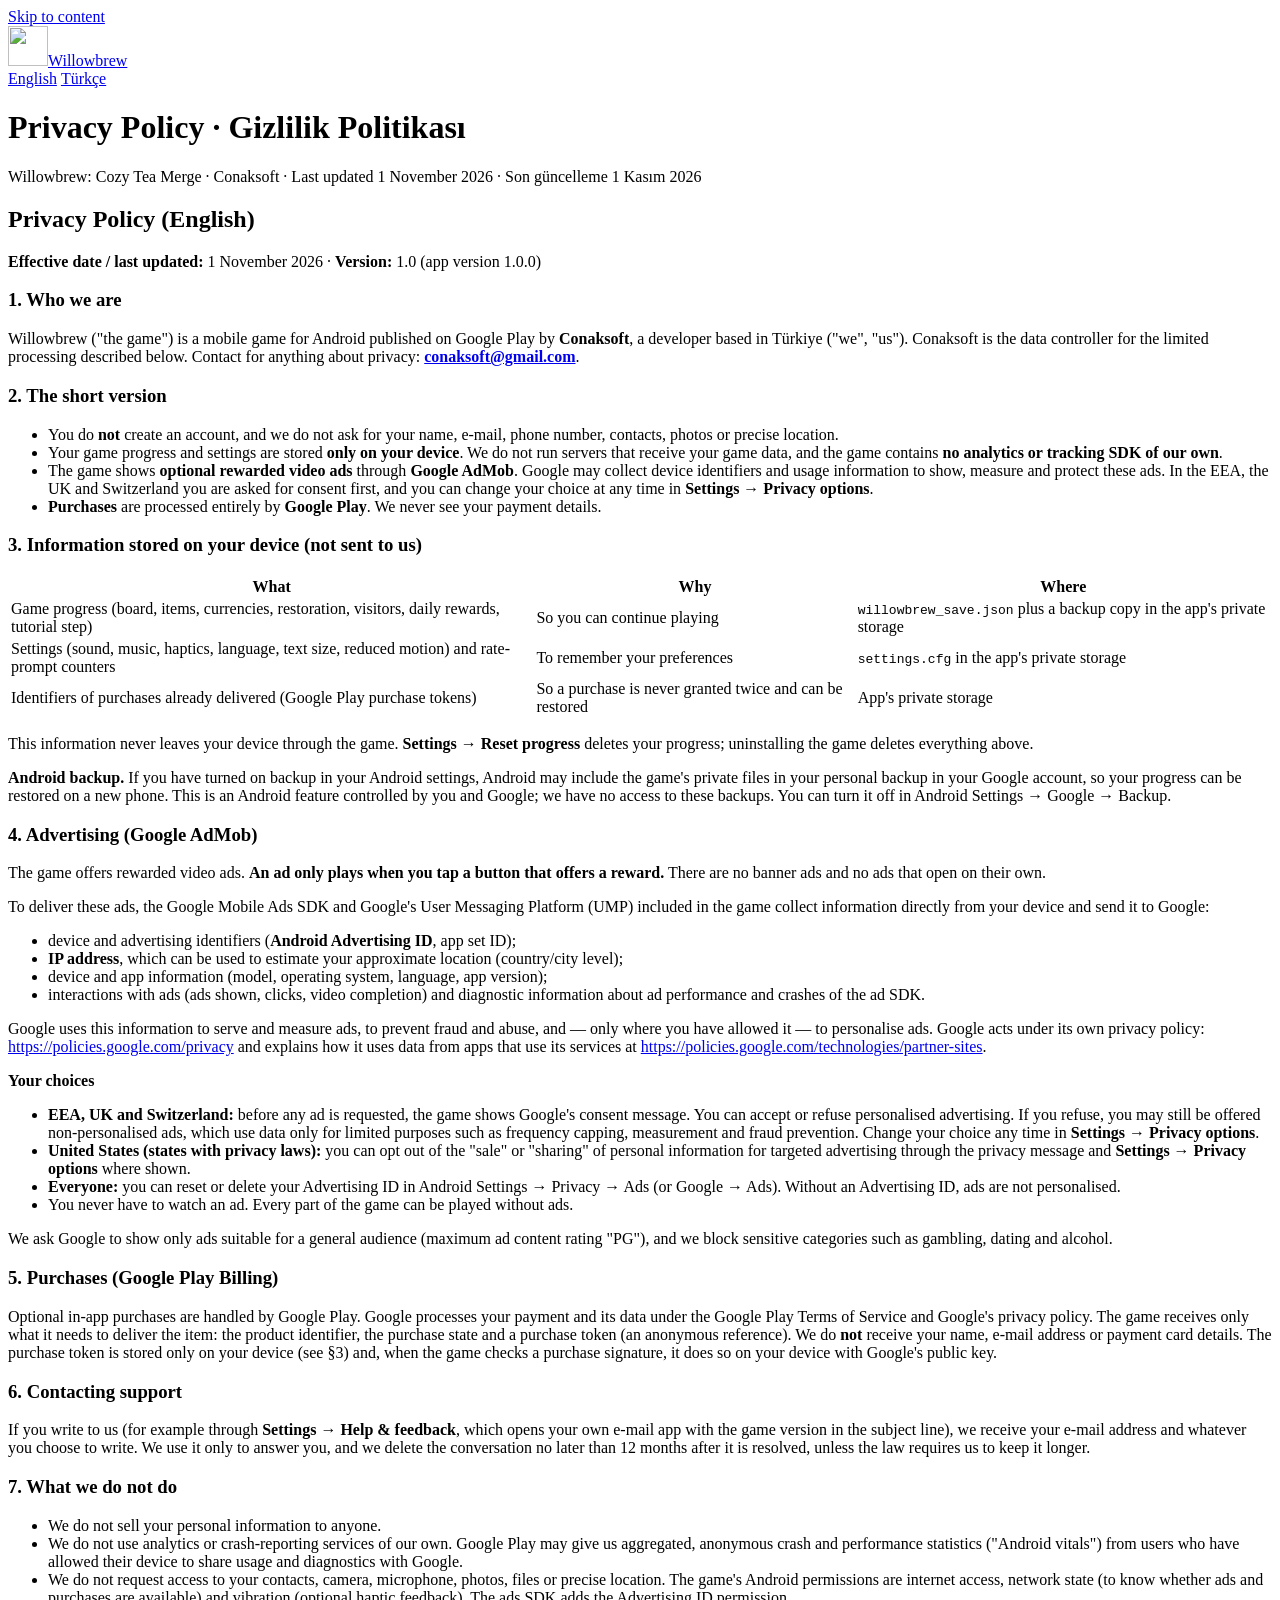
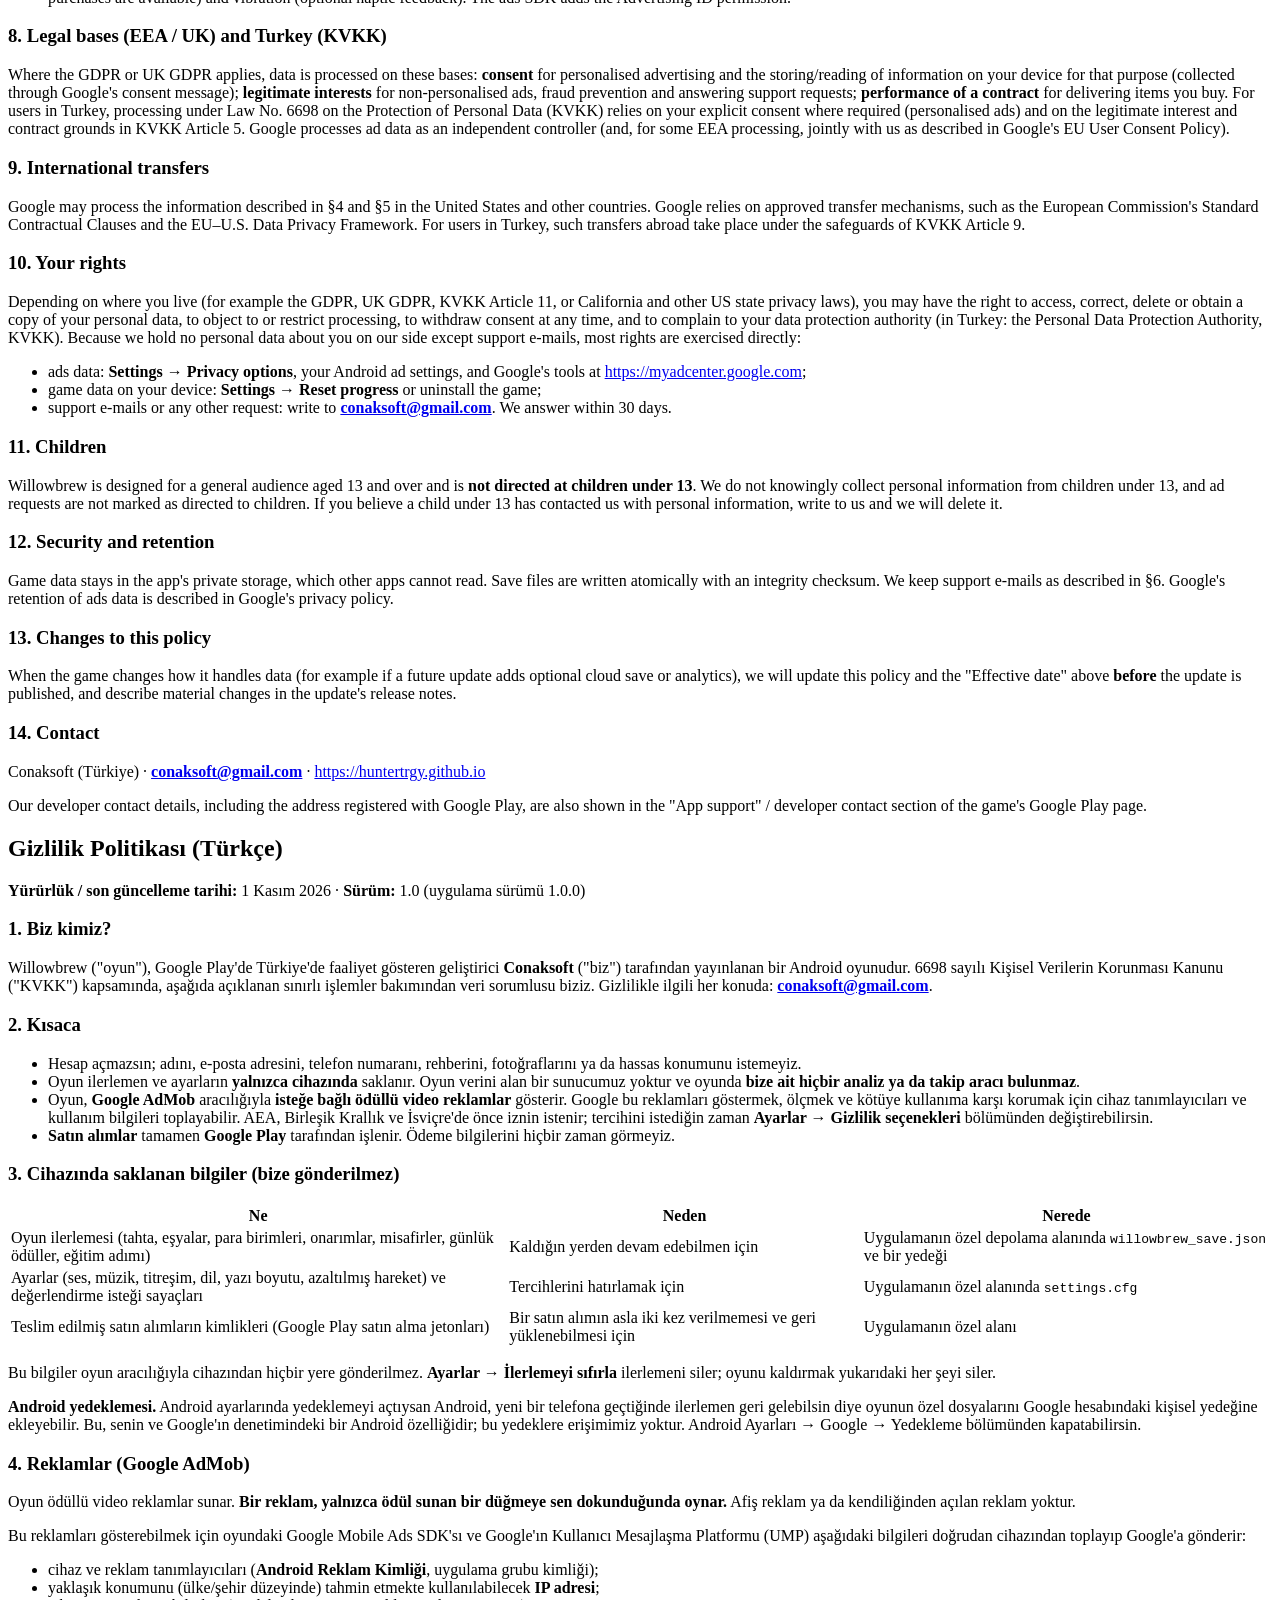
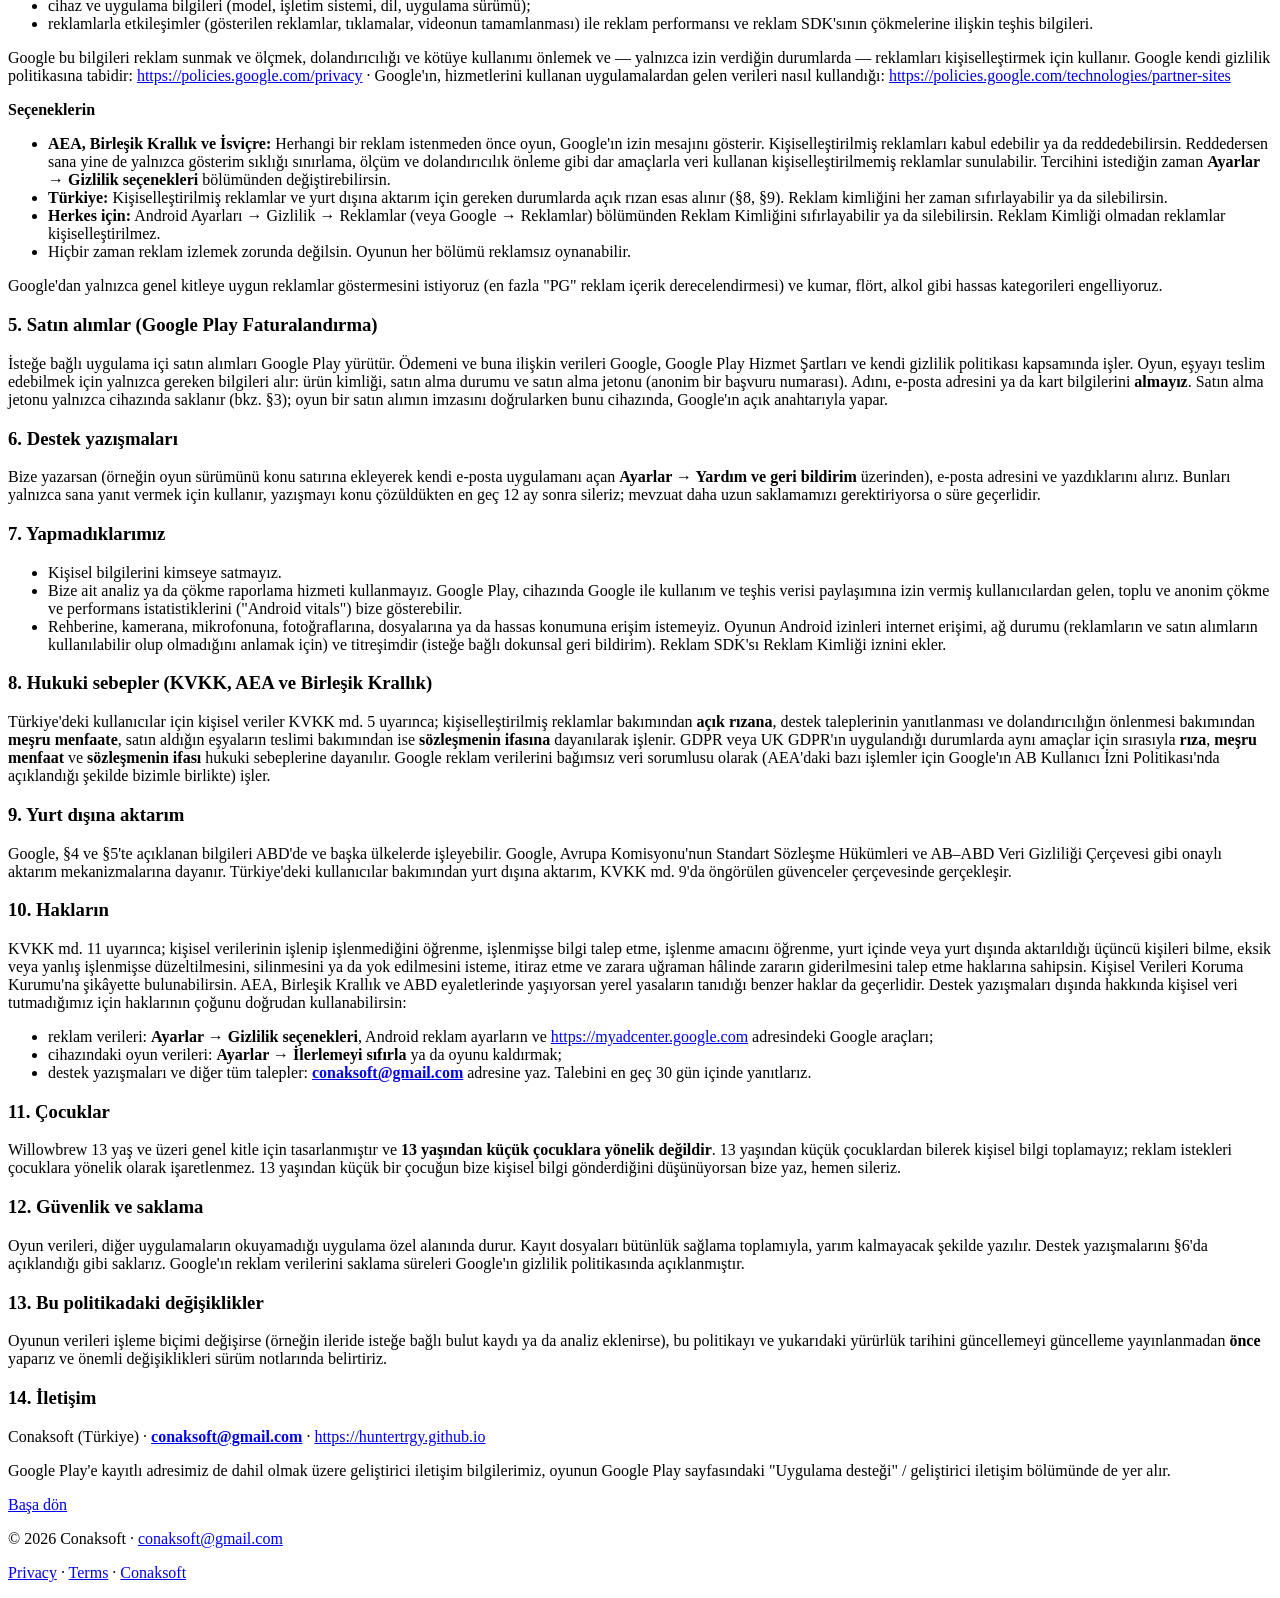
==== privacy/index.html @ 7025cb2d "feat: publish Willowbrew privacy policy, terms and game page Co-Authored-By: Claude Opus 5.5 <norepl" ====
<!doctype html>
<html lang="en">
<head>
<meta charset="utf-8">
<meta name="viewport" content="width=device-width, initial-scale=1">
<title>Willowbrew Privacy Policy · Gizlilik Politikası</title>
<meta name="description" content="Privacy policy of Willowbrew: Cozy Tea Merge by Conaksoft (English and Turkish).">
<meta name="color-scheme" content="light dark">
<meta name="referrer" content="no-referrer">
<link rel="icon" type="image/png" href="/willowbrew-privacy/assets/icon-192.png">
<link rel="stylesheet" href="/willowbrew-privacy/assets/site.css">
</head>
<body>
<!-- Generated by tools/site/build_legal_pages.py from docs/legal/privacy-policy-en.md and privacy-policy-tr.md. Do not edit by hand. -->
<a class="skip" href="#main">Skip to content</a>
<header class="site-header">
  <a class="brand" href="/willowbrew-privacy/"><img src="/willowbrew-privacy/assets/icon-192.png" alt="" width="40" height="40"><span>Willowbrew</span></a>
  <nav aria-label="Language / Dil" class="lang-nav">
    <a href="#en" hreflang="en" lang="en">English</a>
    <a href="#tr" hreflang="tr" lang="tr">Türkçe</a>
  </nav>
</header>
<main id="main" class="doc">
  <h1>Privacy Policy <span class="sep" aria-hidden="true">·</span> <span lang="tr">Gizlilik Politikası</span></h1>
  <p class="meta">Willowbrew: Cozy Tea Merge · Conaksoft ·
    Last updated <time datetime="2026-11-01">1 November 2026</time> ·
    <span lang="tr">Son güncelleme <time datetime="2026-11-01">1 Kasım 2026</time></span></p>

  <article id="en" lang="en" class="card">
    <h2>Privacy Policy (English)</h2>
    <p><strong>Effective date / last updated:</strong> 1 November 2026 · <strong>Version:</strong> 1.0 (app version 1.0.0)</p>
    <h3 id="en-1">1. Who we are</h3>
    <p>Willowbrew ("the game") is a mobile game for Android published on Google Play by <strong>Conaksoft</strong>, a developer based in Türkiye ("we", "us"). Conaksoft is the data controller for the limited processing described below. Contact for anything about privacy: <strong><a href="mailto:conaksoft@gmail.com">conaksoft@gmail.com</a></strong>.</p>
    <h3 id="en-2">2. The short version</h3>
    <ul>
      <li>You do <strong>not</strong> create an account, and we do not ask for your name, e-mail, phone number, contacts, photos or precise location.</li>
      <li>Your game progress and settings are stored <strong>only on your device</strong>. We do not run servers that receive your game data, and the game contains <strong>no analytics or tracking SDK of our own</strong>.</li>
      <li>The game shows <strong>optional rewarded video ads</strong> through <strong>Google AdMob</strong>. Google may collect device identifiers and usage information to show, measure and protect these ads. In the EEA, the UK and Switzerland you are asked for consent first, and you can change your choice at any time in <strong>Settings → Privacy options</strong>.</li>
      <li><strong>Purchases</strong> are processed entirely by <strong>Google Play</strong>. We never see your payment details.</li>
    </ul>
    <h3 id="en-3">3. Information stored on your device (not sent to us)</h3>
    <div class="table-wrap"><table>
      <thead><tr><th scope="col">What</th><th scope="col">Why</th><th scope="col">Where</th></tr></thead>
      <tbody>
        <tr><td data-label="What">Game progress (board, items, currencies, restoration, visitors, daily rewards, tutorial step)</td><td data-label="Why">So you can continue playing</td><td data-label="Where"><code>willowbrew_save.json</code> plus a backup copy in the app's private storage</td></tr>
        <tr><td data-label="What">Settings (sound, music, haptics, language, text size, reduced motion) and rate-prompt counters</td><td data-label="Why">To remember your preferences</td><td data-label="Where"><code>settings.cfg</code> in the app's private storage</td></tr>
        <tr><td data-label="What">Identifiers of purchases already delivered (Google Play purchase tokens)</td><td data-label="Why">So a purchase is never granted twice and can be restored</td><td data-label="Where">App's private storage</td></tr>
      </tbody>
    </table></div>
    <p>This information never leaves your device through the game. <strong>Settings → Reset progress</strong> deletes your progress; uninstalling the game deletes everything above.</p>
    <p><strong>Android backup.</strong> If you have turned on backup in your Android settings, Android may include the game's private files in your personal backup in your Google account, so your progress can be restored on a new phone. This is an Android feature controlled by you and Google; we have no access to these backups. You can turn it off in Android Settings → Google → Backup.</p>
    <h3 id="en-4">4. Advertising (Google AdMob)</h3>
    <p>The game offers rewarded video ads. <strong>An ad only plays when you tap a button that offers a reward.</strong> There are no banner ads and no ads that open on their own.</p>
    <p>To deliver these ads, the Google Mobile Ads SDK and Google's User Messaging Platform (UMP) included in the game collect information directly from your device and send it to Google:</p>
    <ul>
      <li>device and advertising identifiers (<strong>Android Advertising ID</strong>, app set ID);</li>
      <li><strong>IP address</strong>, which can be used to estimate your approximate location (country/city level);</li>
      <li>device and app information (model, operating system, language, app version);</li>
      <li>interactions with ads (ads shown, clicks, video completion) and diagnostic information about ad performance and crashes of the ad SDK.</li>
    </ul>
    <p>Google uses this information to serve and measure ads, to prevent fraud and abuse, and — only where you have allowed it — to personalise ads. Google acts under its own privacy policy: <a href="https://policies.google.com/privacy">https://policies.google.com/privacy</a> and explains how it uses data from apps that use its services at <a href="https://policies.google.com/technologies/partner-sites">https://policies.google.com/technologies/partner-sites</a>.</p>
    <p><strong>Your choices</strong></p>
    <ul>
      <li><strong>EEA, UK and Switzerland:</strong> before any ad is requested, the game shows Google's consent message. You can accept or refuse personalised advertising. If you refuse, you may still be offered non-personalised ads, which use data only for limited purposes such as frequency capping, measurement and fraud prevention. Change your choice any time in <strong>Settings → Privacy options</strong>.</li>
      <li><strong>United States (states with privacy laws):</strong> you can opt out of the "sale" or "sharing" of personal information for targeted advertising through the privacy message and <strong>Settings → Privacy options</strong> where shown.</li>
      <li><strong>Everyone:</strong> you can reset or delete your Advertising ID in Android Settings → Privacy → Ads (or Google → Ads). Without an Advertising ID, ads are not personalised.</li>
      <li>You never have to watch an ad. Every part of the game can be played without ads.</li>
    </ul>
    <p>We ask Google to show only ads suitable for a general audience (maximum ad content rating "PG"), and we block sensitive categories such as gambling, dating and alcohol.</p>
    <h3 id="en-5">5. Purchases (Google Play Billing)</h3>
    <p>Optional in-app purchases are handled by Google Play. Google processes your payment and its data under the Google Play Terms of Service and Google's privacy policy. The game receives only what it needs to deliver the item: the product identifier, the purchase state and a purchase token (an anonymous reference). We do <strong>not</strong> receive your name, e-mail address or payment card details. The purchase token is stored only on your device (see §3) and, when the game checks a purchase signature, it does so on your device with Google's public key.</p>
    <h3 id="en-6">6. Contacting support</h3>
    <p>If you write to us (for example through <strong>Settings → Help &amp; feedback</strong>, which opens your own e-mail app with the game version in the subject line), we receive your e-mail address and whatever you choose to write. We use it only to answer you, and we delete the conversation no later than 12 months after it is resolved, unless the law requires us to keep it longer.</p>
    <h3 id="en-7">7. What we do not do</h3>
    <ul>
      <li>We do not sell your personal information to anyone.</li>
      <li>We do not use analytics or crash-reporting services of our own. Google Play may give us aggregated, anonymous crash and performance statistics ("Android vitals") from users who have allowed their device to share usage and diagnostics with Google.</li>
      <li>We do not request access to your contacts, camera, microphone, photos, files or precise location. The game's Android permissions are internet access, network state (to know whether ads and purchases are available) and vibration (optional haptic feedback). The ads SDK adds the Advertising ID permission.</li>
    </ul>
    <h3 id="en-8">8. Legal bases (EEA / UK) and Turkey (KVKK)</h3>
    <p>Where the GDPR or UK GDPR applies, data is processed on these bases: <strong>consent</strong> for personalised advertising and the storing/reading of information on your device for that purpose (collected through Google's consent message); <strong>legitimate interests</strong> for non-personalised ads, fraud prevention and answering support requests; <strong>performance of a contract</strong> for delivering items you buy. For users in Turkey, processing under Law No. 6698 on the Protection of Personal Data (KVKK) relies on your explicit consent where required (personalised ads) and on the legitimate interest and contract grounds in KVKK Article 5. Google processes ad data as an independent controller (and, for some EEA processing, jointly with us as described in Google's EU User Consent Policy).</p>
    <h3 id="en-9">9. International transfers</h3>
    <p>Google may process the information described in §4 and §5 in the United States and other countries. Google relies on approved transfer mechanisms, such as the European Commission's Standard Contractual Clauses and the EU–U.S. Data Privacy Framework. For users in Turkey, such transfers abroad take place under the safeguards of KVKK Article 9.</p>
    <h3 id="en-10">10. Your rights</h3>
    <p>Depending on where you live (for example the GDPR, UK GDPR, KVKK Article 11, or California and other US state privacy laws), you may have the right to access, correct, delete or obtain a copy of your personal data, to object to or restrict processing, to withdraw consent at any time, and to complain to your data protection authority (in Turkey: the Personal Data Protection Authority, KVKK). Because we hold no personal data about you on our side except support e-mails, most rights are exercised directly:</p>
    <ul>
      <li>ads data: <strong>Settings → Privacy options</strong>, your Android ad settings, and Google's tools at <a href="https://myadcenter.google.com">https://myadcenter.google.com</a>;</li>
      <li>game data on your device: <strong>Settings → Reset progress</strong> or uninstall the game;</li>
      <li>support e-mails or any other request: write to <strong><a href="mailto:conaksoft@gmail.com">conaksoft@gmail.com</a></strong>. We answer within 30 days.</li>
    </ul>
    <h3 id="en-11">11. Children</h3>
    <p>Willowbrew is designed for a general audience aged 13 and over and is <strong>not directed at children under 13</strong>. We do not knowingly collect personal information from children under 13, and ad requests are not marked as directed to children. If you believe a child under 13 has contacted us with personal information, write to us and we will delete it.</p>
    <h3 id="en-12">12. Security and retention</h3>
    <p>Game data stays in the app's private storage, which other apps cannot read. Save files are written atomically with an integrity checksum. We keep support e-mails as described in §6. Google's retention of ads data is described in Google's privacy policy.</p>
    <h3 id="en-13">13. Changes to this policy</h3>
    <p>When the game changes how it handles data (for example if a future update adds optional cloud save or analytics), we will update this policy and the "Effective date" above <strong>before</strong> the update is published, and describe material changes in the update's release notes.</p>
    <h3 id="en-14">14. Contact</h3>
    <p>Conaksoft (Türkiye) · <strong><a href="mailto:conaksoft@gmail.com">conaksoft@gmail.com</a></strong> · <a href="https://huntertrgy.github.io">https://huntertrgy.github.io</a></p>
    <p>Our developer contact details, including the address registered with Google Play, are also shown in the "App support" / developer contact section of the game's Google Play page.</p>
  </article>

  <article id="tr" lang="tr" class="card">
    <h2>Gizlilik Politikası (Türkçe)</h2>
    <p><strong>Yürürlük / son güncelleme tarihi:</strong> 1 Kasım 2026 · <strong>Sürüm:</strong> 1.0 (uygulama sürümü 1.0.0)</p>
    <h3 id="tr-1">1. Biz kimiz?</h3>
    <p>Willowbrew ("oyun"), Google Play'de Türkiye'de faaliyet gösteren geliştirici <strong>Conaksoft</strong> ("biz") tarafından yayınlanan bir Android oyunudur. 6698 sayılı Kişisel Verilerin Korunması Kanunu ("KVKK") kapsamında, aşağıda açıklanan sınırlı işlemler bakımından veri sorumlusu biziz. Gizlilikle ilgili her konuda: <strong><a href="mailto:conaksoft@gmail.com">conaksoft@gmail.com</a></strong>.</p>
    <h3 id="tr-2">2. Kısaca</h3>
    <ul>
      <li>Hesap açmazsın; adını, e-posta adresini, telefon numaranı, rehberini, fotoğraflarını ya da hassas konumunu istemeyiz.</li>
      <li>Oyun ilerlemen ve ayarların <strong>yalnızca cihazında</strong> saklanır. Oyun verini alan bir sunucumuz yoktur ve oyunda <strong>bize ait hiçbir analiz ya da takip aracı bulunmaz</strong>.</li>
      <li>Oyun, <strong>Google AdMob</strong> aracılığıyla <strong>isteğe bağlı ödüllü video reklamlar</strong> gösterir. Google bu reklamları göstermek, ölçmek ve kötüye kullanıma karşı korumak için cihaz tanımlayıcıları ve kullanım bilgileri toplayabilir. AEA, Birleşik Krallık ve İsviçre'de önce iznin istenir; tercihini istediğin zaman <strong>Ayarlar → Gizlilik seçenekleri</strong> bölümünden değiştirebilirsin.</li>
      <li><strong>Satın alımlar</strong> tamamen <strong>Google Play</strong> tarafından işlenir. Ödeme bilgilerini hiçbir zaman görmeyiz.</li>
    </ul>
    <h3 id="tr-3">3. Cihazında saklanan bilgiler (bize gönderilmez)</h3>
    <div class="table-wrap"><table>
      <thead><tr><th scope="col">Ne</th><th scope="col">Neden</th><th scope="col">Nerede</th></tr></thead>
      <tbody>
        <tr><td data-label="Ne">Oyun ilerlemesi (tahta, eşyalar, para birimleri, onarımlar, misafirler, günlük ödüller, eğitim adımı)</td><td data-label="Neden">Kaldığın yerden devam edebilmen için</td><td data-label="Nerede">Uygulamanın özel depolama alanında <code>willowbrew_save.json</code> ve bir yedeği</td></tr>
        <tr><td data-label="Ne">Ayarlar (ses, müzik, titreşim, dil, yazı boyutu, azaltılmış hareket) ve değerlendirme isteği sayaçları</td><td data-label="Neden">Tercihlerini hatırlamak için</td><td data-label="Nerede">Uygulamanın özel alanında <code>settings.cfg</code></td></tr>
        <tr><td data-label="Ne">Teslim edilmiş satın alımların kimlikleri (Google Play satın alma jetonları)</td><td data-label="Neden">Bir satın alımın asla iki kez verilmemesi ve geri yüklenebilmesi için</td><td data-label="Nerede">Uygulamanın özel alanı</td></tr>
      </tbody>
    </table></div>
    <p>Bu bilgiler oyun aracılığıyla cihazından hiçbir yere gönderilmez. <strong>Ayarlar → İlerlemeyi sıfırla</strong> ilerlemeni siler; oyunu kaldırmak yukarıdaki her şeyi siler.</p>
    <p><strong>Android yedeklemesi.</strong> Android ayarlarında yedeklemeyi açtıysan Android, yeni bir telefona geçtiğinde ilerlemen geri gelebilsin diye oyunun özel dosyalarını Google hesabındaki kişisel yedeğine ekleyebilir. Bu, senin ve Google'ın denetimindeki bir Android özelliğidir; bu yedeklere erişimimiz yoktur. Android Ayarları → Google → Yedekleme bölümünden kapatabilirsin.</p>
    <h3 id="tr-4">4. Reklamlar (Google AdMob)</h3>
    <p>Oyun ödüllü video reklamlar sunar. <strong>Bir reklam, yalnızca ödül sunan bir düğmeye sen dokunduğunda oynar.</strong> Afiş reklam ya da kendiliğinden açılan reklam yoktur.</p>
    <p>Bu reklamları gösterebilmek için oyundaki Google Mobile Ads SDK'sı ve Google'ın Kullanıcı Mesajlaşma Platformu (UMP) aşağıdaki bilgileri doğrudan cihazından toplayıp Google'a gönderir:</p>
    <ul>
      <li>cihaz ve reklam tanımlayıcıları (<strong>Android Reklam Kimliği</strong>, uygulama grubu kimliği);</li>
      <li>yaklaşık konumunu (ülke/şehir düzeyinde) tahmin etmekte kullanılabilecek <strong>IP adresi</strong>;</li>
      <li>cihaz ve uygulama bilgileri (model, işletim sistemi, dil, uygulama sürümü);</li>
      <li>reklamlarla etkileşimler (gösterilen reklamlar, tıklamalar, videonun tamamlanması) ile reklam performansı ve reklam SDK'sının çökmelerine ilişkin teşhis bilgileri.</li>
    </ul>
    <p>Google bu bilgileri reklam sunmak ve ölçmek, dolandırıcılığı ve kötüye kullanımı önlemek ve — yalnızca izin verdiğin durumlarda — reklamları kişiselleştirmek için kullanır. Google kendi gizlilik politikasına tabidir: <a href="https://policies.google.com/privacy">https://policies.google.com/privacy</a> · Google'ın, hizmetlerini kullanan uygulamalardan gelen verileri nasıl kullandığı: <a href="https://policies.google.com/technologies/partner-sites">https://policies.google.com/technologies/partner-sites</a></p>
    <p><strong>Seçeneklerin</strong></p>
    <ul>
      <li><strong>AEA, Birleşik Krallık ve İsviçre:</strong> Herhangi bir reklam istenmeden önce oyun, Google'ın izin mesajını gösterir. Kişiselleştirilmiş reklamları kabul edebilir ya da reddedebilirsin. Reddedersen sana yine de yalnızca gösterim sıklığı sınırlama, ölçüm ve dolandırıcılık önleme gibi dar amaçlarla veri kullanan kişiselleştirilmemiş reklamlar sunulabilir. Tercihini istediğin zaman <strong>Ayarlar → Gizlilik seçenekleri</strong> bölümünden değiştirebilirsin.</li>
      <li><strong>Türkiye:</strong> Kişiselleştirilmiş reklamlar ve yurt dışına aktarım için gereken durumlarda açık rızan esas alınır (§8, §9). Reklam kimliğini her zaman sıfırlayabilir ya da silebilirsin.</li>
      <li><strong>Herkes için:</strong> Android Ayarları → Gizlilik → Reklamlar (veya Google → Reklamlar) bölümünden Reklam Kimliğini sıfırlayabilir ya da silebilirsin. Reklam Kimliği olmadan reklamlar kişiselleştirilmez.</li>
      <li>Hiçbir zaman reklam izlemek zorunda değilsin. Oyunun her bölümü reklamsız oynanabilir.</li>
    </ul>
    <p>Google'dan yalnızca genel kitleye uygun reklamlar göstermesini istiyoruz (en fazla "PG" reklam içerik derecelendirmesi) ve kumar, flört, alkol gibi hassas kategorileri engelliyoruz.</p>
    <h3 id="tr-5">5. Satın alımlar (Google Play Faturalandırma)</h3>
    <p>İsteğe bağlı uygulama içi satın alımları Google Play yürütür. Ödemeni ve buna ilişkin verileri Google, Google Play Hizmet Şartları ve kendi gizlilik politikası kapsamında işler. Oyun, eşyayı teslim edebilmek için yalnızca gereken bilgileri alır: ürün kimliği, satın alma durumu ve satın alma jetonu (anonim bir başvuru numarası). Adını, e-posta adresini ya da kart bilgilerini <strong>almayız</strong>. Satın alma jetonu yalnızca cihazında saklanır (bkz. §3); oyun bir satın alımın imzasını doğrularken bunu cihazında, Google'ın açık anahtarıyla yapar.</p>
    <h3 id="tr-6">6. Destek yazışmaları</h3>
    <p>Bize yazarsan (örneğin oyun sürümünü konu satırına ekleyerek kendi e-posta uygulamanı açan <strong>Ayarlar → Yardım ve geri bildirim</strong> üzerinden), e-posta adresini ve yazdıklarını alırız. Bunları yalnızca sana yanıt vermek için kullanır, yazışmayı konu çözüldükten en geç 12 ay sonra sileriz; mevzuat daha uzun saklamamızı gerektiriyorsa o süre geçerlidir.</p>
    <h3 id="tr-7">7. Yapmadıklarımız</h3>
    <ul>
      <li>Kişisel bilgilerini kimseye satmayız.</li>
      <li>Bize ait analiz ya da çökme raporlama hizmeti kullanmayız. Google Play, cihazında Google ile kullanım ve teşhis verisi paylaşımına izin vermiş kullanıcılardan gelen, toplu ve anonim çökme ve performans istatistiklerini ("Android vitals") bize gösterebilir.</li>
      <li>Rehberine, kamerana, mikrofonuna, fotoğraflarına, dosyalarına ya da hassas konumuna erişim istemeyiz. Oyunun Android izinleri internet erişimi, ağ durumu (reklamların ve satın alımların kullanılabilir olup olmadığını anlamak için) ve titreşimdir (isteğe bağlı dokunsal geri bildirim). Reklam SDK'sı Reklam Kimliği iznini ekler.</li>
    </ul>
    <h3 id="tr-8">8. Hukuki sebepler (KVKK, AEA ve Birleşik Krallık)</h3>
    <p>Türkiye'deki kullanıcılar için kişisel veriler KVKK md. 5 uyarınca; kişiselleştirilmiş reklamlar bakımından <strong>açık rızana</strong>, destek taleplerinin yanıtlanması ve dolandırıcılığın önlenmesi bakımından <strong>meşru menfaate</strong>, satın aldığın eşyaların teslimi bakımından ise <strong>sözleşmenin ifasına</strong> dayanılarak işlenir. GDPR veya UK GDPR'ın uygulandığı durumlarda aynı amaçlar için sırasıyla <strong>rıza</strong>, <strong>meşru menfaat</strong> ve <strong>sözleşmenin ifası</strong> hukuki sebeplerine dayanılır. Google reklam verilerini bağımsız veri sorumlusu olarak (AEA'daki bazı işlemler için Google'ın AB Kullanıcı İzni Politikası'nda açıklandığı şekilde bizimle birlikte) işler.</p>
    <h3 id="tr-9">9. Yurt dışına aktarım</h3>
    <p>Google, §4 ve §5'te açıklanan bilgileri ABD'de ve başka ülkelerde işleyebilir. Google, Avrupa Komisyonu'nun Standart Sözleşme Hükümleri ve AB–ABD Veri Gizliliği Çerçevesi gibi onaylı aktarım mekanizmalarına dayanır. Türkiye'deki kullanıcılar bakımından yurt dışına aktarım, KVKK md. 9'da öngörülen güvenceler çerçevesinde gerçekleşir.</p>
    <h3 id="tr-10">10. Hakların</h3>
    <p>KVKK md. 11 uyarınca; kişisel verilerinin işlenip işlenmediğini öğrenme, işlenmişse bilgi talep etme, işlenme amacını öğrenme, yurt içinde veya yurt dışında aktarıldığı üçüncü kişileri bilme, eksik veya yanlış işlenmişse düzeltilmesini, silinmesini ya da yok edilmesini isteme, itiraz etme ve zarara uğraman hâlinde zararın giderilmesini talep etme haklarına sahipsin. Kişisel Verileri Koruma Kurumu'na şikâyette bulunabilirsin. AEA, Birleşik Krallık ve ABD eyaletlerinde yaşıyorsan yerel yasaların tanıdığı benzer haklar da geçerlidir. Destek yazışmaları dışında hakkında kişisel veri tutmadığımız için haklarının çoğunu doğrudan kullanabilirsin:</p>
    <ul>
      <li>reklam verileri: <strong>Ayarlar → Gizlilik seçenekleri</strong>, Android reklam ayarların ve <a href="https://myadcenter.google.com">https://myadcenter.google.com</a> adresindeki Google araçları;</li>
      <li>cihazındaki oyun verileri: <strong>Ayarlar → İlerlemeyi sıfırla</strong> ya da oyunu kaldırmak;</li>
      <li>destek yazışmaları ve diğer tüm talepler: <strong><a href="mailto:conaksoft@gmail.com">conaksoft@gmail.com</a></strong> adresine yaz. Talebini en geç 30 gün içinde yanıtlarız.</li>
    </ul>
    <h3 id="tr-11">11. Çocuklar</h3>
    <p>Willowbrew 13 yaş ve üzeri genel kitle için tasarlanmıştır ve <strong>13 yaşından küçük çocuklara yönelik değildir</strong>. 13 yaşından küçük çocuklardan bilerek kişisel bilgi toplamayız; reklam istekleri çocuklara yönelik olarak işaretlenmez. 13 yaşından küçük bir çocuğun bize kişisel bilgi gönderdiğini düşünüyorsan bize yaz, hemen sileriz.</p>
    <h3 id="tr-12">12. Güvenlik ve saklama</h3>
    <p>Oyun verileri, diğer uygulamaların okuyamadığı uygulama özel alanında durur. Kayıt dosyaları bütünlük sağlama toplamıyla, yarım kalmayacak şekilde yazılır. Destek yazışmalarını §6'da açıklandığı gibi saklarız. Google'ın reklam verilerini saklama süreleri Google'ın gizlilik politikasında açıklanmıştır.</p>
    <h3 id="tr-13">13. Bu politikadaki değişiklikler</h3>
    <p>Oyunun verileri işleme biçimi değişirse (örneğin ileride isteğe bağlı bulut kaydı ya da analiz eklenirse), bu politikayı ve yukarıdaki yürürlük tarihini güncellemeyi güncelleme yayınlanmadan <strong>önce</strong> yaparız ve önemli değişiklikleri sürüm notlarında belirtiriz.</p>
    <h3 id="tr-14">14. İletişim</h3>
    <p>Conaksoft (Türkiye) · <strong><a href="mailto:conaksoft@gmail.com">conaksoft@gmail.com</a></strong> · <a href="https://huntertrgy.github.io">https://huntertrgy.github.io</a></p>
    <p>Google Play'e kayıtlı adresimiz de dahil olmak üzere geliştirici iletişim bilgilerimiz, oyunun Google Play sayfasındaki "Uygulama desteği" / geliştirici iletişim bölümünde de yer alır.</p>
    <p class="back"><a href="#main">Başa dön</a></p>
  </article>
</main>
<footer class="site-footer">
  <p>© 2026 Conaksoft · <a href="mailto:conaksoft@gmail.com">conaksoft@gmail.com</a></p>
  <p><a href="/willowbrew-privacy/privacy/">Privacy</a> · <a href="/willowbrew-privacy/terms/">Terms</a> · <a href="/willowbrew-privacy/">Conaksoft</a></p>
</footer>
</body>
</html>
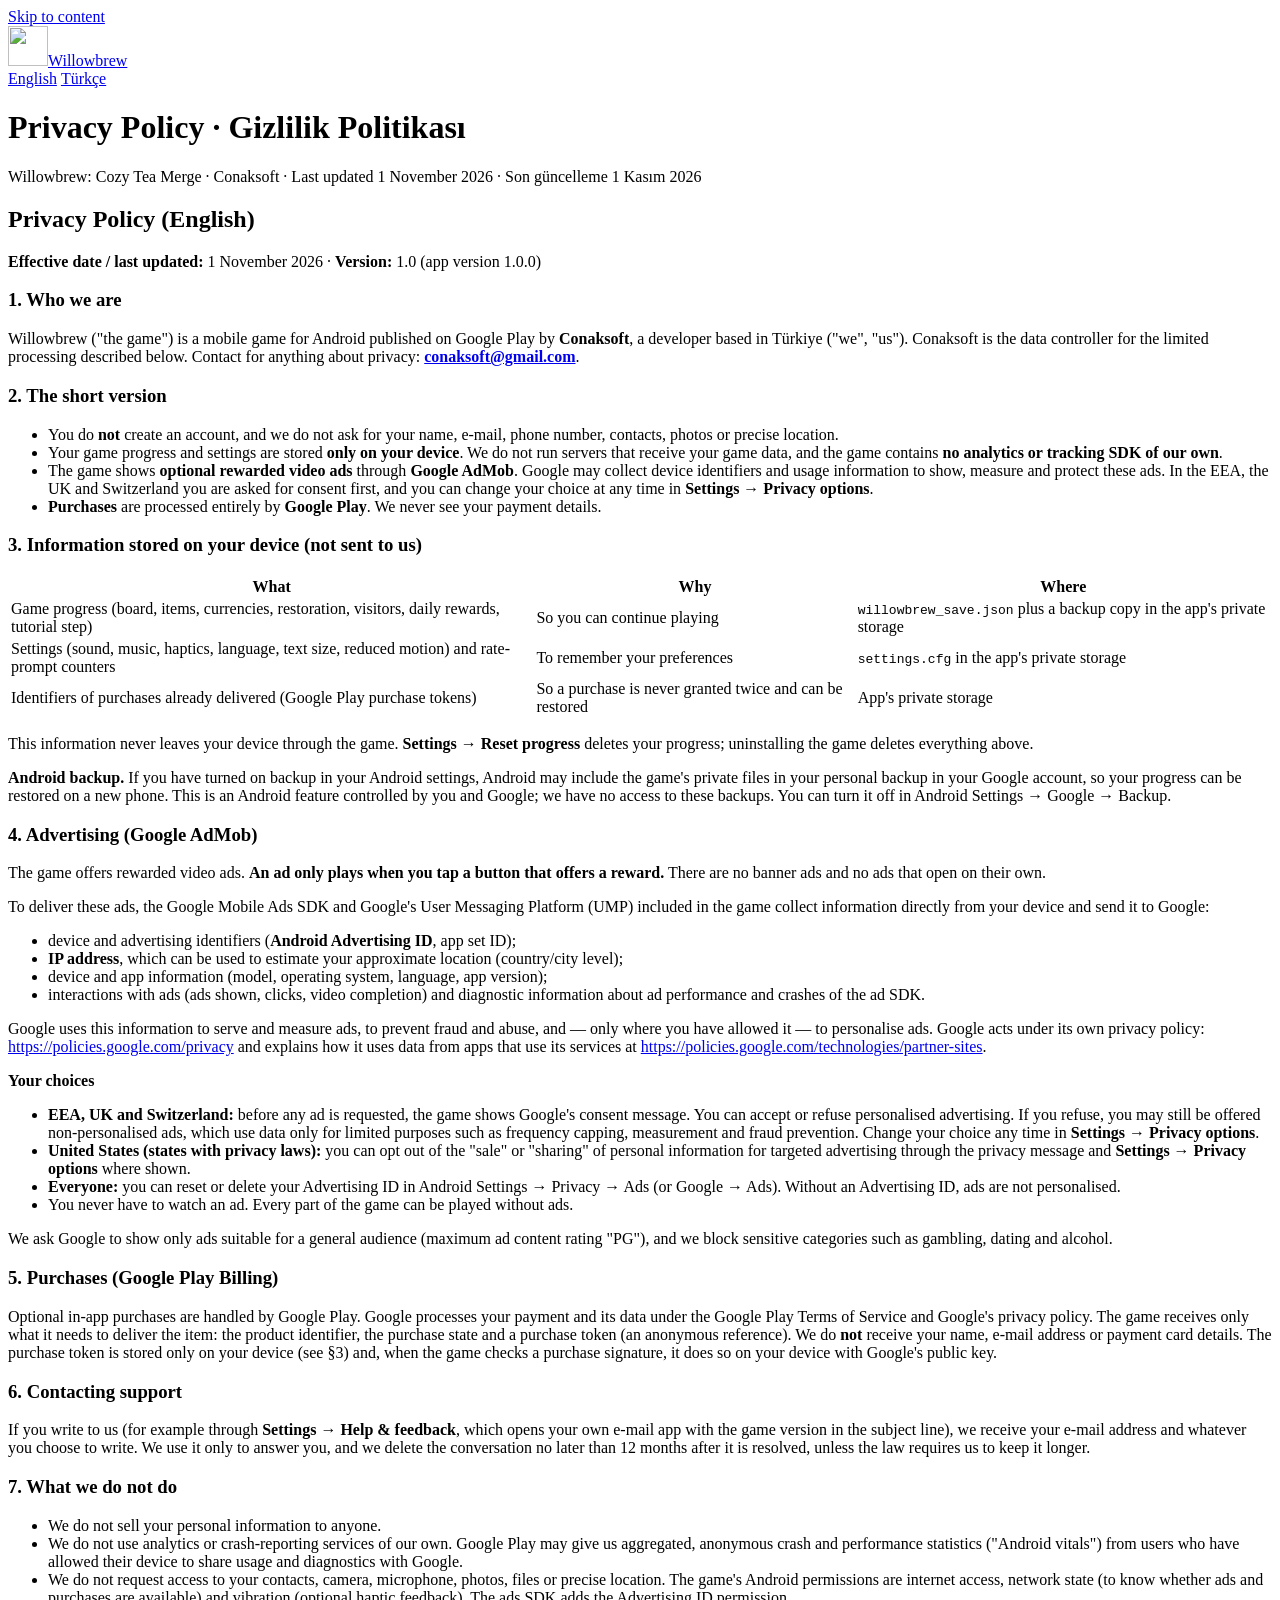
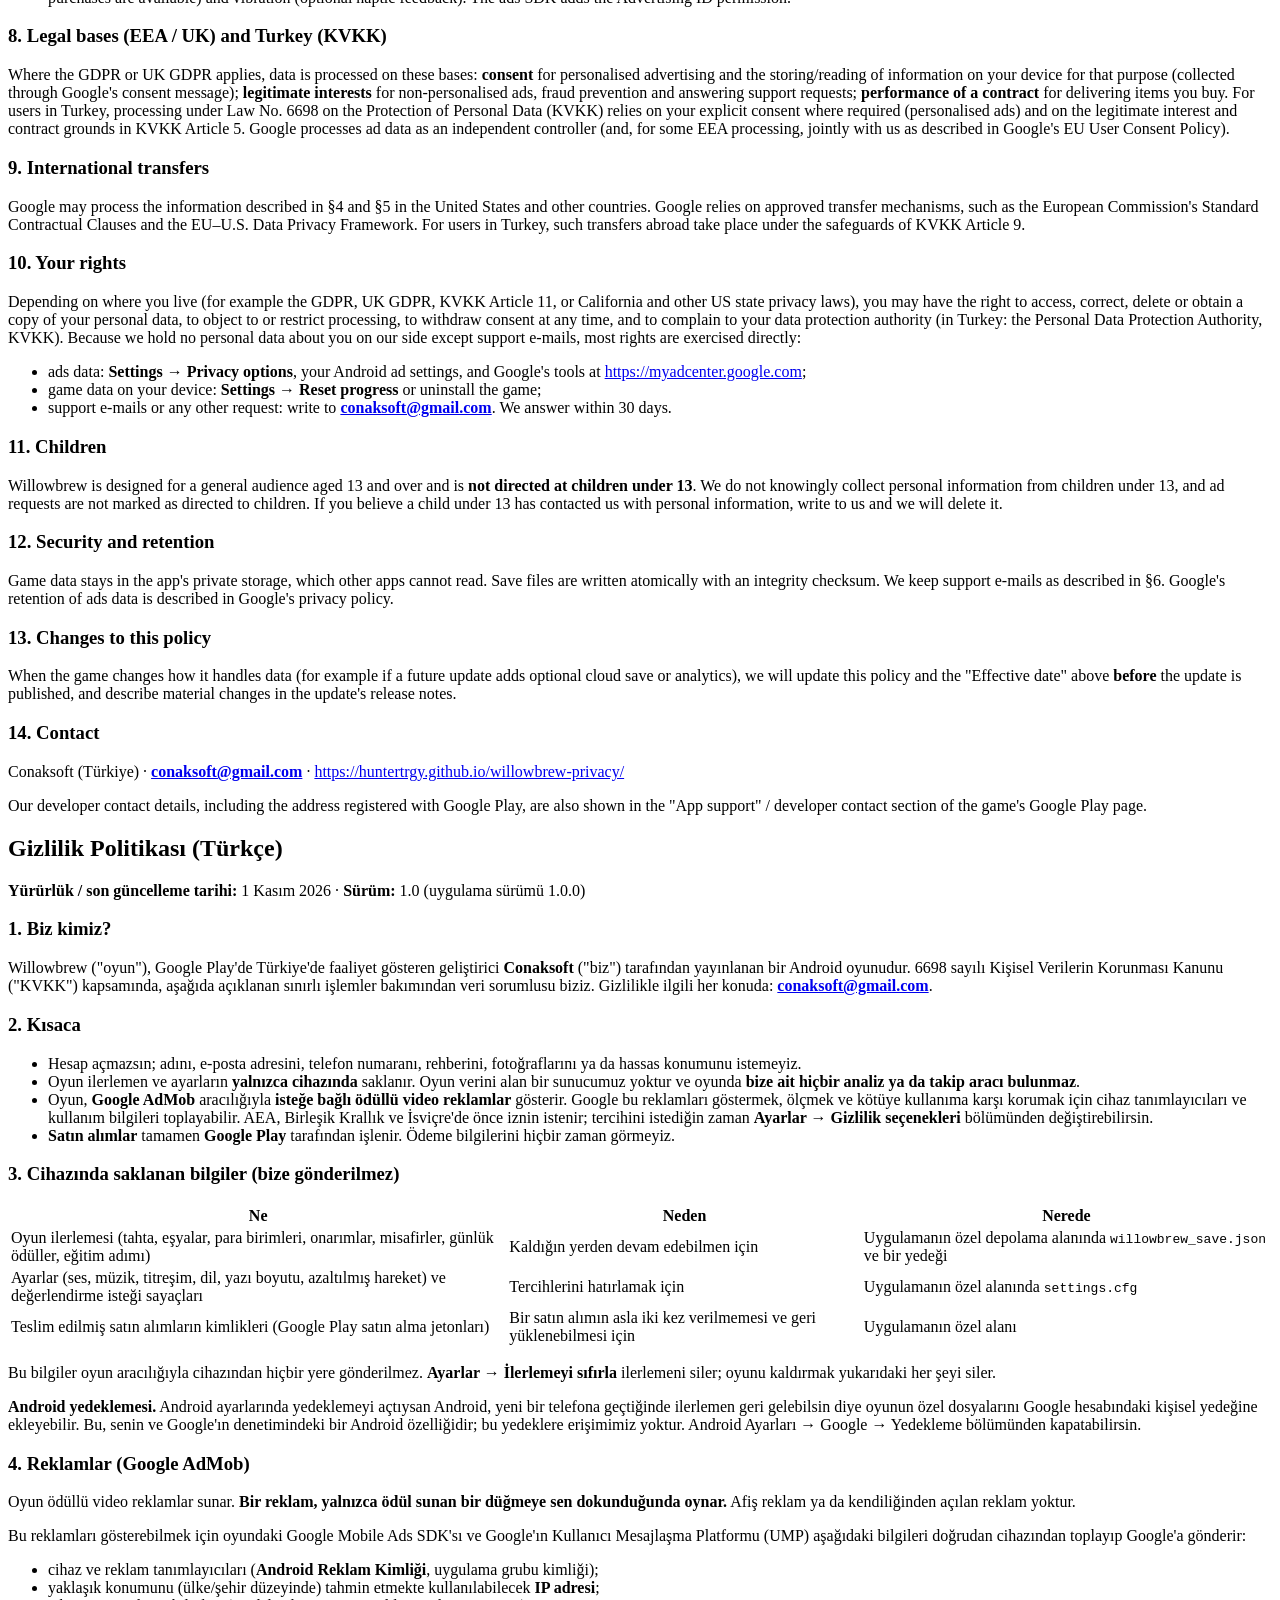
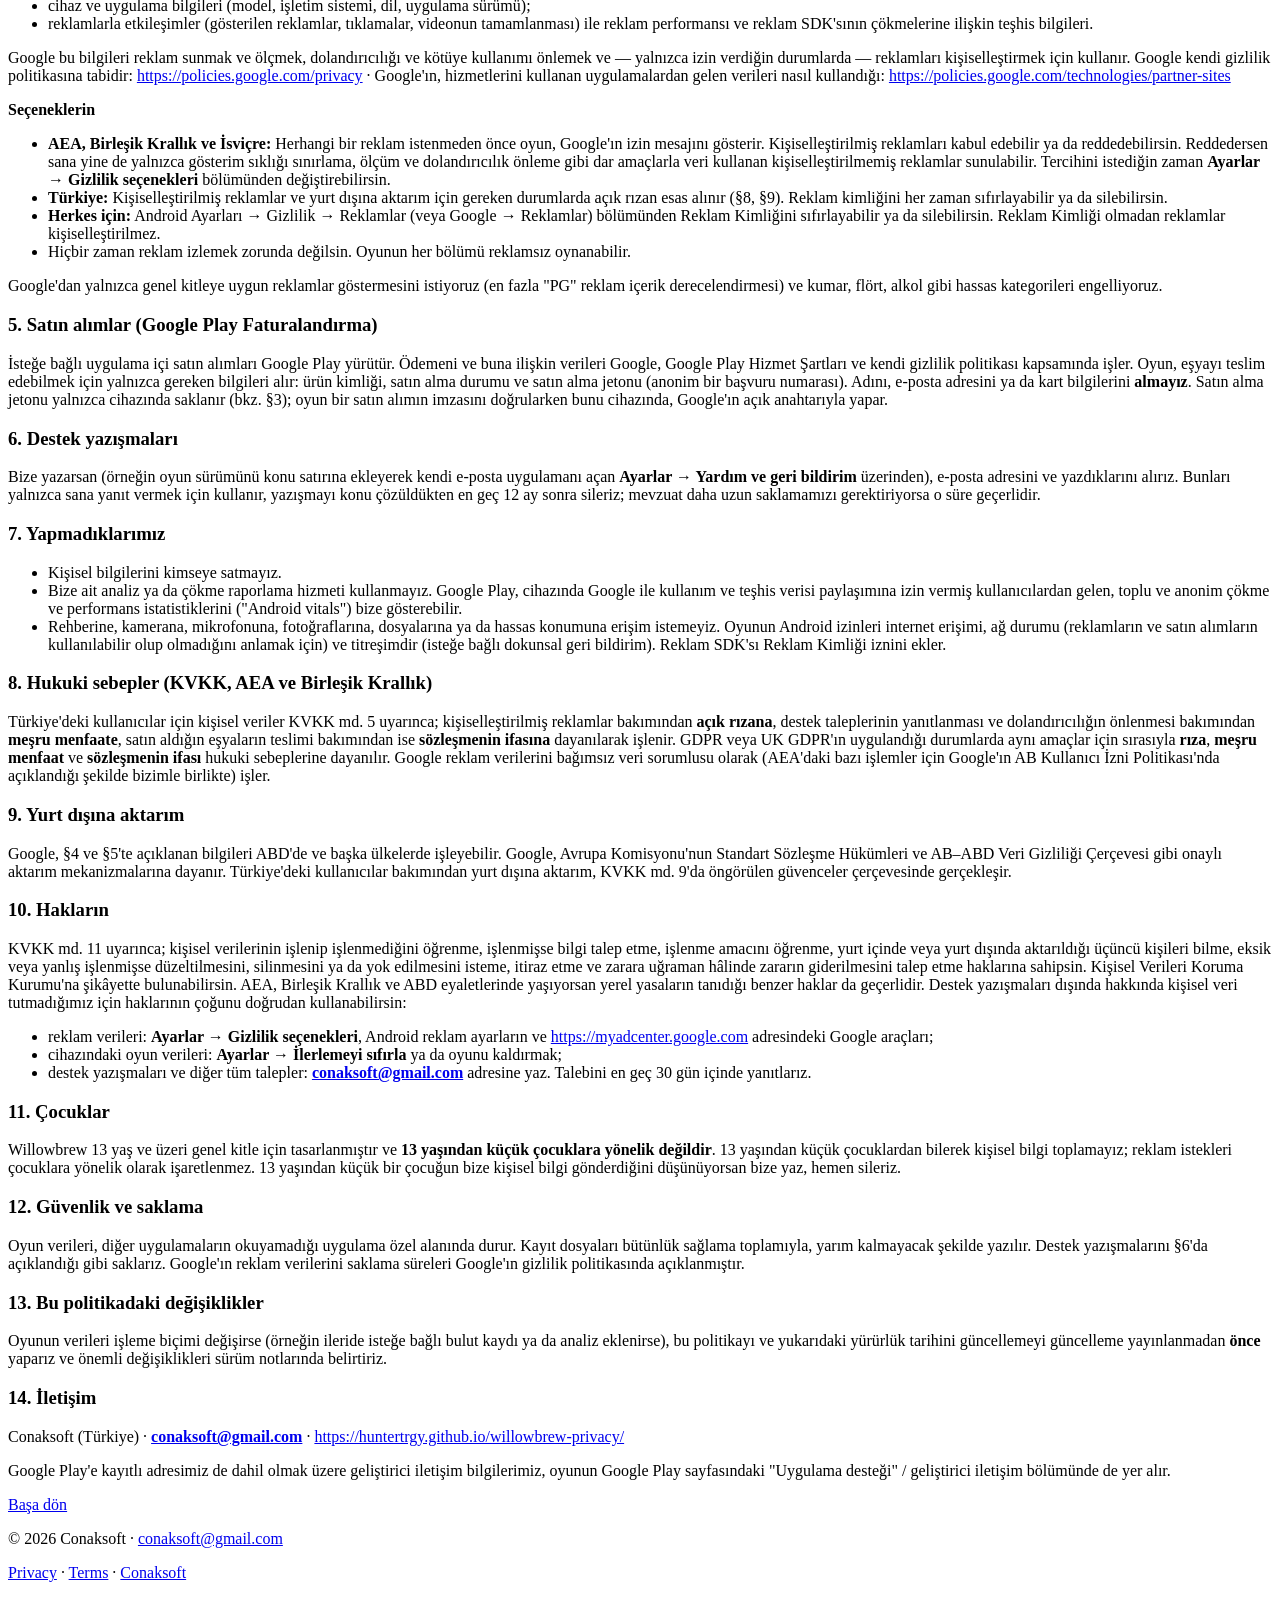
==== commit 9bbf041a: "chore: regenerate legal pages with willowbrew-privacy URLs Co-Authored-By: Claude Opus 5.5 <noreply@" ====
--- a/privacy/index.html
+++ b/privacy/index.html
@@ -95,7 +95,7 @@
     <h3 id="en-13">13. Changes to this policy</h3>
     <p>When the game changes how it handles data (for example if a future update adds optional cloud save or analytics), we will update this policy and the "Effective date" above <strong>before</strong> the update is published, and describe material changes in the update's release notes.</p>
     <h3 id="en-14">14. Contact</h3>
-    <p>Conaksoft (Türkiye) · <strong><a href="mailto:conaksoft@gmail.com">conaksoft@gmail.com</a></strong> · <a href="https://huntertrgy.github.io">https://huntertrgy.github.io</a></p>
+    <p>Conaksoft (Türkiye) · <strong><a href="mailto:conaksoft@gmail.com">conaksoft@gmail.com</a></strong> · <a href="https://huntertrgy.github.io/willowbrew-privacy/">https://huntertrgy.github.io/willowbrew-privacy/</a></p>
     <p>Our developer contact details, including the address registered with Google Play, are also shown in the "App support" / developer contact section of the game's Google Play page.</p>
   </article>
 
@@ -168,7 +168,7 @@
     <h3 id="tr-13">13. Bu politikadaki değişiklikler</h3>
     <p>Oyunun verileri işleme biçimi değişirse (örneğin ileride isteğe bağlı bulut kaydı ya da analiz eklenirse), bu politikayı ve yukarıdaki yürürlük tarihini güncellemeyi güncelleme yayınlanmadan <strong>önce</strong> yaparız ve önemli değişiklikleri sürüm notlarında belirtiriz.</p>
     <h3 id="tr-14">14. İletişim</h3>
-    <p>Conaksoft (Türkiye) · <strong><a href="mailto:conaksoft@gmail.com">conaksoft@gmail.com</a></strong> · <a href="https://huntertrgy.github.io">https://huntertrgy.github.io</a></p>
+    <p>Conaksoft (Türkiye) · <strong><a href="mailto:conaksoft@gmail.com">conaksoft@gmail.com</a></strong> · <a href="https://huntertrgy.github.io/willowbrew-privacy/">https://huntertrgy.github.io/willowbrew-privacy/</a></p>
     <p>Google Play'e kayıtlı adresimiz de dahil olmak üzere geliştirici iletişim bilgilerimiz, oyunun Google Play sayfasındaki "Uygulama desteği" / geliştirici iletişim bölümünde de yer alır.</p>
     <p class="back"><a href="#main">Başa dön</a></p>
   </article>
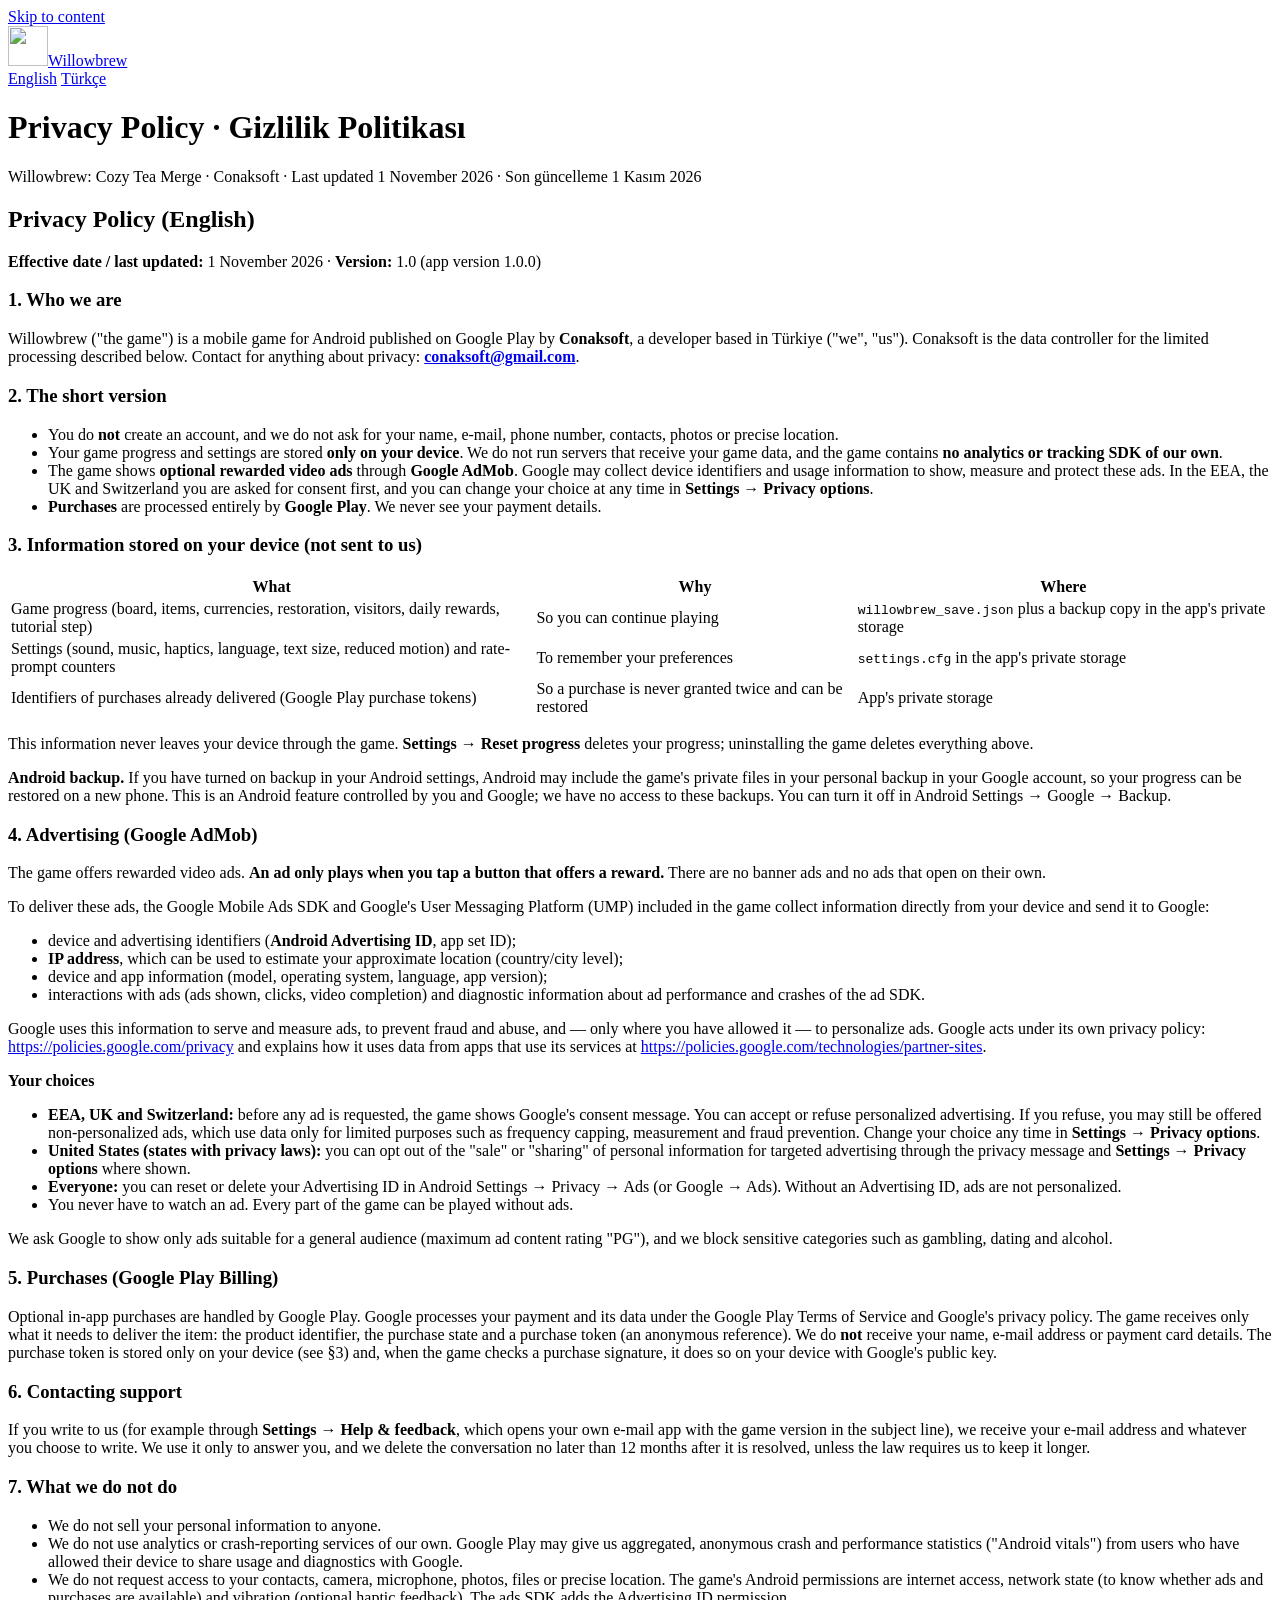
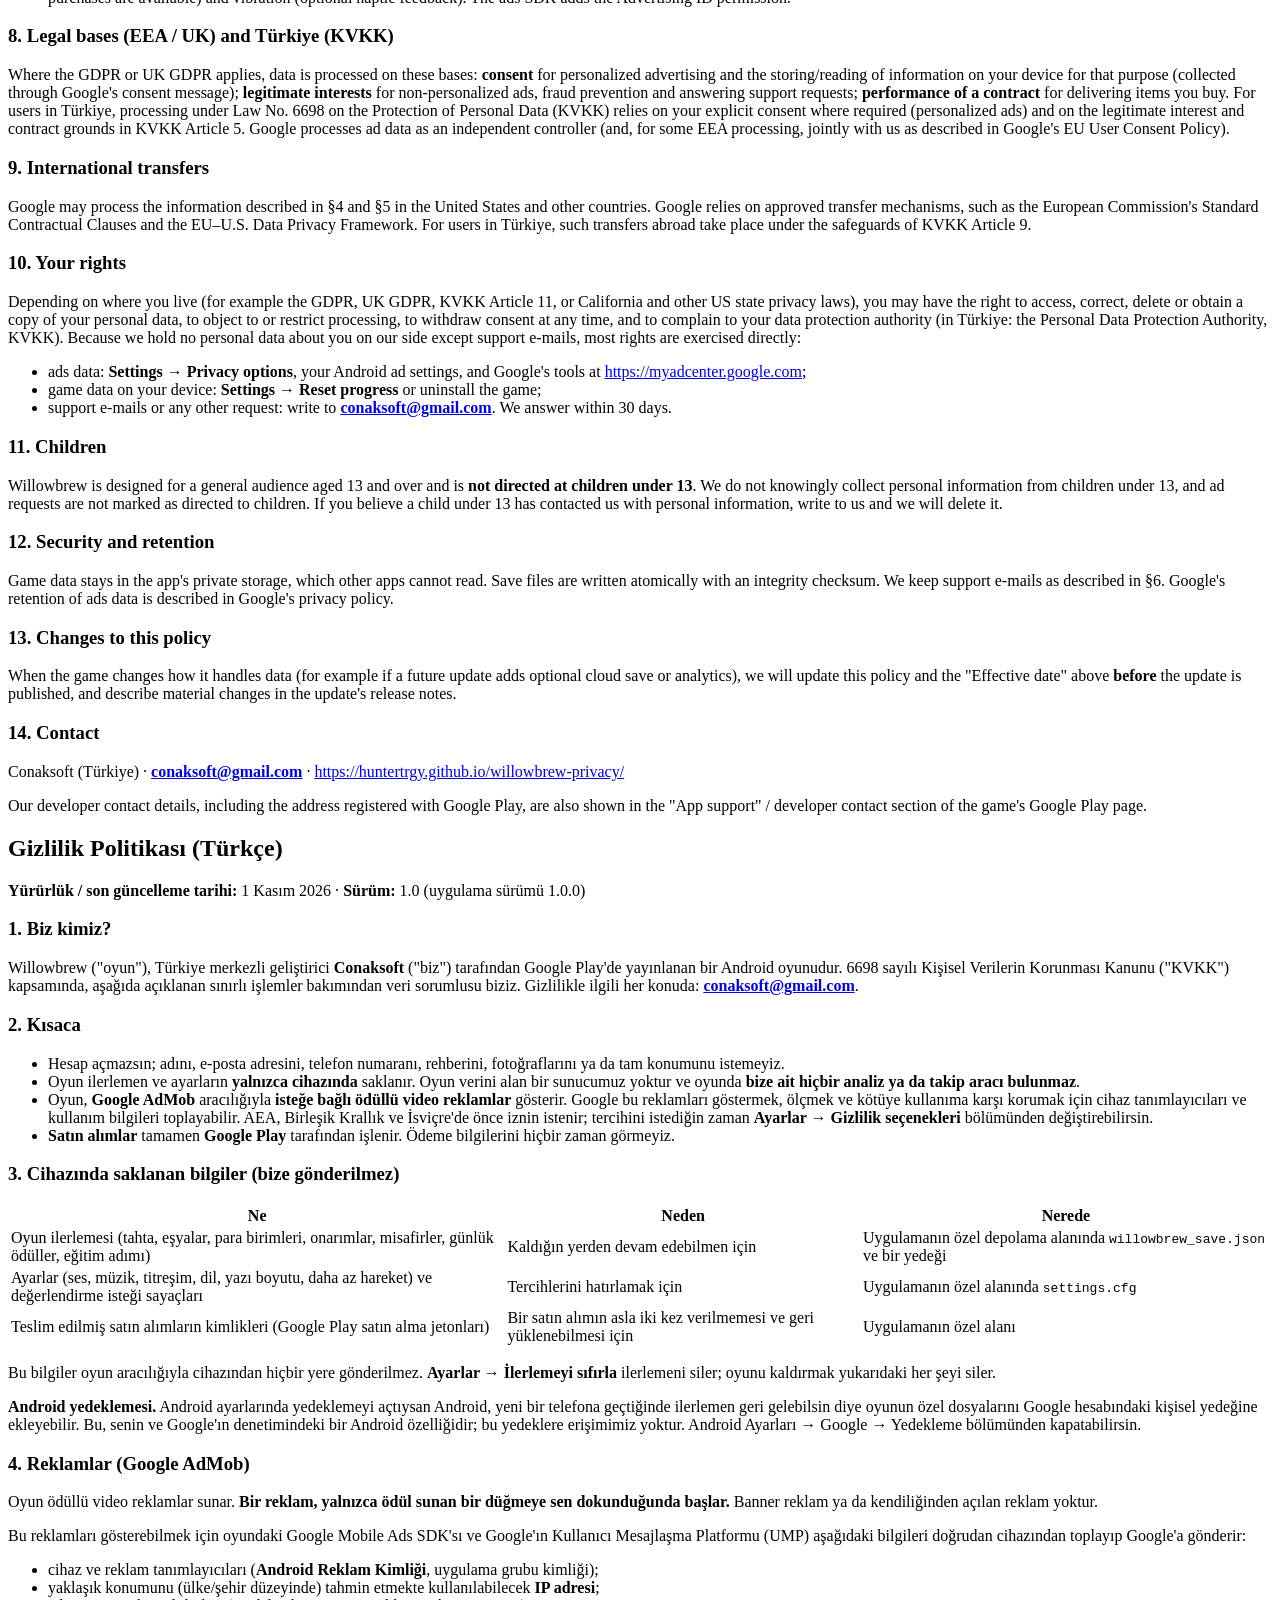
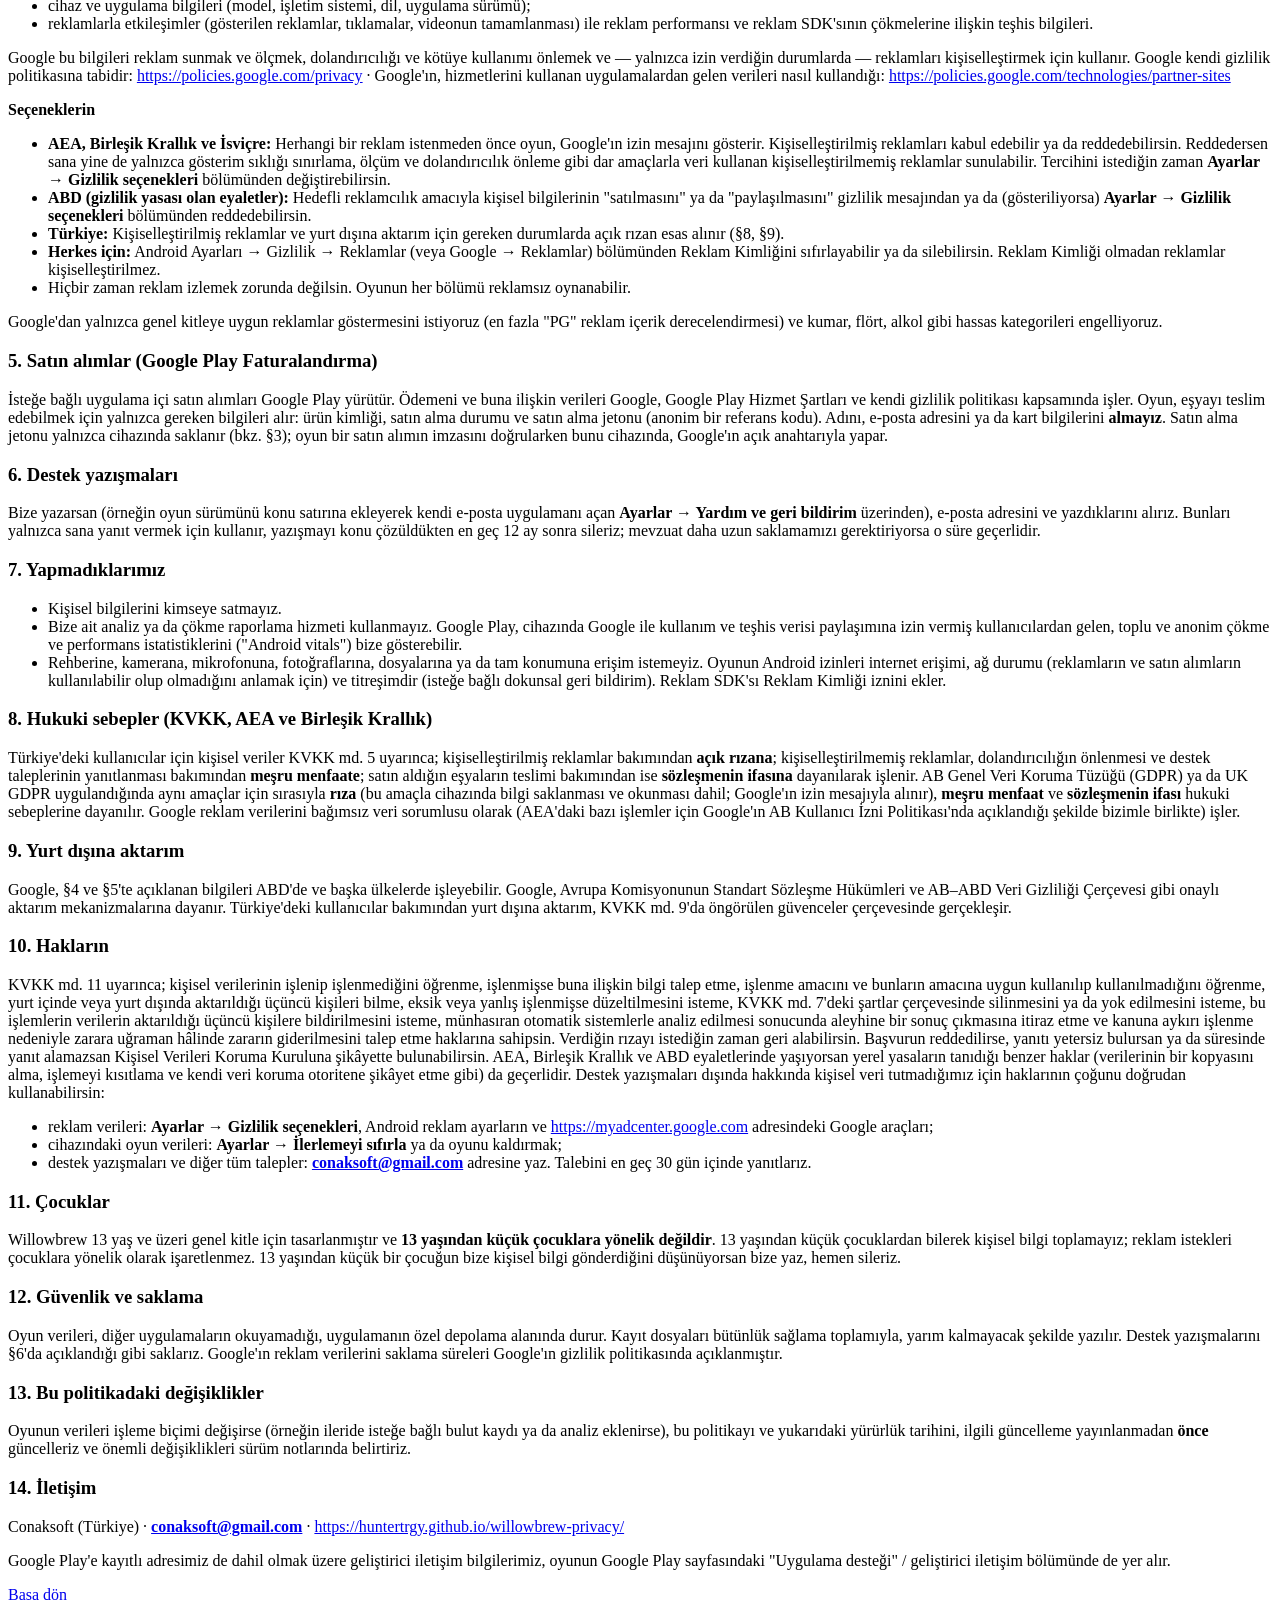
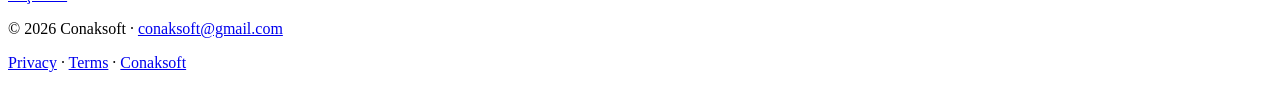
==== commit 6796b289: "chore: update legal pages after localization audit Co-Authored-By: Claude Opus 5.5 <noreply@anthropi" ====
--- a/privacy/index.html
+++ b/privacy/index.html
@@ -58,12 +58,12 @@
       <li>device and app information (model, operating system, language, app version);</li>
       <li>interactions with ads (ads shown, clicks, video completion) and diagnostic information about ad performance and crashes of the ad SDK.</li>
     </ul>
-    <p>Google uses this information to serve and measure ads, to prevent fraud and abuse, and — only where you have allowed it — to personalise ads. Google acts under its own privacy policy: <a href="https://policies.google.com/privacy">https://policies.google.com/privacy</a> and explains how it uses data from apps that use its services at <a href="https://policies.google.com/technologies/partner-sites">https://policies.google.com/technologies/partner-sites</a>.</p>
+    <p>Google uses this information to serve and measure ads, to prevent fraud and abuse, and — only where you have allowed it — to personalize ads. Google acts under its own privacy policy: <a href="https://policies.google.com/privacy">https://policies.google.com/privacy</a> and explains how it uses data from apps that use its services at <a href="https://policies.google.com/technologies/partner-sites">https://policies.google.com/technologies/partner-sites</a>.</p>
     <p><strong>Your choices</strong></p>
     <ul>
-      <li><strong>EEA, UK and Switzerland:</strong> before any ad is requested, the game shows Google's consent message. You can accept or refuse personalised advertising. If you refuse, you may still be offered non-personalised ads, which use data only for limited purposes such as frequency capping, measurement and fraud prevention. Change your choice any time in <strong>Settings → Privacy options</strong>.</li>
+      <li><strong>EEA, UK and Switzerland:</strong> before any ad is requested, the game shows Google's consent message. You can accept or refuse personalized advertising. If you refuse, you may still be offered non-personalized ads, which use data only for limited purposes such as frequency capping, measurement and fraud prevention. Change your choice any time in <strong>Settings → Privacy options</strong>.</li>
       <li><strong>United States (states with privacy laws):</strong> you can opt out of the "sale" or "sharing" of personal information for targeted advertising through the privacy message and <strong>Settings → Privacy options</strong> where shown.</li>
-      <li><strong>Everyone:</strong> you can reset or delete your Advertising ID in Android Settings → Privacy → Ads (or Google → Ads). Without an Advertising ID, ads are not personalised.</li>
+      <li><strong>Everyone:</strong> you can reset or delete your Advertising ID in Android Settings → Privacy → Ads (or Google → Ads). Without an Advertising ID, ads are not personalized.</li>
       <li>You never have to watch an ad. Every part of the game can be played without ads.</li>
     </ul>
     <p>We ask Google to show only ads suitable for a general audience (maximum ad content rating "PG"), and we block sensitive categories such as gambling, dating and alcohol.</p>
@@ -77,12 +77,12 @@
       <li>We do not use analytics or crash-reporting services of our own. Google Play may give us aggregated, anonymous crash and performance statistics ("Android vitals") from users who have allowed their device to share usage and diagnostics with Google.</li>
       <li>We do not request access to your contacts, camera, microphone, photos, files or precise location. The game's Android permissions are internet access, network state (to know whether ads and purchases are available) and vibration (optional haptic feedback). The ads SDK adds the Advertising ID permission.</li>
     </ul>
-    <h3 id="en-8">8. Legal bases (EEA / UK) and Turkey (KVKK)</h3>
-    <p>Where the GDPR or UK GDPR applies, data is processed on these bases: <strong>consent</strong> for personalised advertising and the storing/reading of information on your device for that purpose (collected through Google's consent message); <strong>legitimate interests</strong> for non-personalised ads, fraud prevention and answering support requests; <strong>performance of a contract</strong> for delivering items you buy. For users in Turkey, processing under Law No. 6698 on the Protection of Personal Data (KVKK) relies on your explicit consent where required (personalised ads) and on the legitimate interest and contract grounds in KVKK Article 5. Google processes ad data as an independent controller (and, for some EEA processing, jointly with us as described in Google's EU User Consent Policy).</p>
+    <h3 id="en-8">8. Legal bases (EEA / UK) and Türkiye (KVKK)</h3>
+    <p>Where the GDPR or UK GDPR applies, data is processed on these bases: <strong>consent</strong> for personalized advertising and the storing/reading of information on your device for that purpose (collected through Google's consent message); <strong>legitimate interests</strong> for non-personalized ads, fraud prevention and answering support requests; <strong>performance of a contract</strong> for delivering items you buy. For users in Türkiye, processing under Law No. 6698 on the Protection of Personal Data (KVKK) relies on your explicit consent where required (personalized ads) and on the legitimate interest and contract grounds in KVKK Article 5. Google processes ad data as an independent controller (and, for some EEA processing, jointly with us as described in Google's EU User Consent Policy).</p>
     <h3 id="en-9">9. International transfers</h3>
-    <p>Google may process the information described in §4 and §5 in the United States and other countries. Google relies on approved transfer mechanisms, such as the European Commission's Standard Contractual Clauses and the EU–U.S. Data Privacy Framework. For users in Turkey, such transfers abroad take place under the safeguards of KVKK Article 9.</p>
+    <p>Google may process the information described in §4 and §5 in the United States and other countries. Google relies on approved transfer mechanisms, such as the European Commission's Standard Contractual Clauses and the EU–U.S. Data Privacy Framework. For users in Türkiye, such transfers abroad take place under the safeguards of KVKK Article 9.</p>
     <h3 id="en-10">10. Your rights</h3>
-    <p>Depending on where you live (for example the GDPR, UK GDPR, KVKK Article 11, or California and other US state privacy laws), you may have the right to access, correct, delete or obtain a copy of your personal data, to object to or restrict processing, to withdraw consent at any time, and to complain to your data protection authority (in Turkey: the Personal Data Protection Authority, KVKK). Because we hold no personal data about you on our side except support e-mails, most rights are exercised directly:</p>
+    <p>Depending on where you live (for example the GDPR, UK GDPR, KVKK Article 11, or California and other US state privacy laws), you may have the right to access, correct, delete or obtain a copy of your personal data, to object to or restrict processing, to withdraw consent at any time, and to complain to your data protection authority (in Türkiye: the Personal Data Protection Authority, KVKK). Because we hold no personal data about you on our side except support e-mails, most rights are exercised directly:</p>
     <ul>
       <li>ads data: <strong>Settings → Privacy options</strong>, your Android ad settings, and Google's tools at <a href="https://myadcenter.google.com">https://myadcenter.google.com</a>;</li>
       <li>game data on your device: <strong>Settings → Reset progress</strong> or uninstall the game;</li>
@@ -103,10 +103,10 @@
     <h2>Gizlilik Politikası (Türkçe)</h2>
     <p><strong>Yürürlük / son güncelleme tarihi:</strong> 1 Kasım 2026 · <strong>Sürüm:</strong> 1.0 (uygulama sürümü 1.0.0)</p>
     <h3 id="tr-1">1. Biz kimiz?</h3>
-    <p>Willowbrew ("oyun"), Google Play'de Türkiye'de faaliyet gösteren geliştirici <strong>Conaksoft</strong> ("biz") tarafından yayınlanan bir Android oyunudur. 6698 sayılı Kişisel Verilerin Korunması Kanunu ("KVKK") kapsamında, aşağıda açıklanan sınırlı işlemler bakımından veri sorumlusu biziz. Gizlilikle ilgili her konuda: <strong><a href="mailto:conaksoft@gmail.com">conaksoft@gmail.com</a></strong>.</p>
+    <p>Willowbrew ("oyun"), Türkiye merkezli geliştirici <strong>Conaksoft</strong> ("biz") tarafından Google Play'de yayınlanan bir Android oyunudur. 6698 sayılı Kişisel Verilerin Korunması Kanunu ("KVKK") kapsamında, aşağıda açıklanan sınırlı işlemler bakımından veri sorumlusu biziz. Gizlilikle ilgili her konuda: <strong><a href="mailto:conaksoft@gmail.com">conaksoft@gmail.com</a></strong>.</p>
     <h3 id="tr-2">2. Kısaca</h3>
     <ul>
-      <li>Hesap açmazsın; adını, e-posta adresini, telefon numaranı, rehberini, fotoğraflarını ya da hassas konumunu istemeyiz.</li>
+      <li>Hesap açmazsın; adını, e-posta adresini, telefon numaranı, rehberini, fotoğraflarını ya da tam konumunu istemeyiz.</li>
       <li>Oyun ilerlemen ve ayarların <strong>yalnızca cihazında</strong> saklanır. Oyun verini alan bir sunucumuz yoktur ve oyunda <strong>bize ait hiçbir analiz ya da takip aracı bulunmaz</strong>.</li>
       <li>Oyun, <strong>Google AdMob</strong> aracılığıyla <strong>isteğe bağlı ödüllü video reklamlar</strong> gösterir. Google bu reklamları göstermek, ölçmek ve kötüye kullanıma karşı korumak için cihaz tanımlayıcıları ve kullanım bilgileri toplayabilir. AEA, Birleşik Krallık ve İsviçre'de önce iznin istenir; tercihini istediğin zaman <strong>Ayarlar → Gizlilik seçenekleri</strong> bölümünden değiştirebilirsin.</li>
       <li><strong>Satın alımlar</strong> tamamen <strong>Google Play</strong> tarafından işlenir. Ödeme bilgilerini hiçbir zaman görmeyiz.</li>
@@ -116,14 +116,14 @@
       <thead><tr><th scope="col">Ne</th><th scope="col">Neden</th><th scope="col">Nerede</th></tr></thead>
       <tbody>
         <tr><td data-label="Ne">Oyun ilerlemesi (tahta, eşyalar, para birimleri, onarımlar, misafirler, günlük ödüller, eğitim adımı)</td><td data-label="Neden">Kaldığın yerden devam edebilmen için</td><td data-label="Nerede">Uygulamanın özel depolama alanında <code>willowbrew_save.json</code> ve bir yedeği</td></tr>
-        <tr><td data-label="Ne">Ayarlar (ses, müzik, titreşim, dil, yazı boyutu, azaltılmış hareket) ve değerlendirme isteği sayaçları</td><td data-label="Neden">Tercihlerini hatırlamak için</td><td data-label="Nerede">Uygulamanın özel alanında <code>settings.cfg</code></td></tr>
+        <tr><td data-label="Ne">Ayarlar (ses, müzik, titreşim, dil, yazı boyutu, daha az hareket) ve değerlendirme isteği sayaçları</td><td data-label="Neden">Tercihlerini hatırlamak için</td><td data-label="Nerede">Uygulamanın özel alanında <code>settings.cfg</code></td></tr>
         <tr><td data-label="Ne">Teslim edilmiş satın alımların kimlikleri (Google Play satın alma jetonları)</td><td data-label="Neden">Bir satın alımın asla iki kez verilmemesi ve geri yüklenebilmesi için</td><td data-label="Nerede">Uygulamanın özel alanı</td></tr>
       </tbody>
     </table></div>
     <p>Bu bilgiler oyun aracılığıyla cihazından hiçbir yere gönderilmez. <strong>Ayarlar → İlerlemeyi sıfırla</strong> ilerlemeni siler; oyunu kaldırmak yukarıdaki her şeyi siler.</p>
     <p><strong>Android yedeklemesi.</strong> Android ayarlarında yedeklemeyi açtıysan Android, yeni bir telefona geçtiğinde ilerlemen geri gelebilsin diye oyunun özel dosyalarını Google hesabındaki kişisel yedeğine ekleyebilir. Bu, senin ve Google'ın denetimindeki bir Android özelliğidir; bu yedeklere erişimimiz yoktur. Android Ayarları → Google → Yedekleme bölümünden kapatabilirsin.</p>
     <h3 id="tr-4">4. Reklamlar (Google AdMob)</h3>
-    <p>Oyun ödüllü video reklamlar sunar. <strong>Bir reklam, yalnızca ödül sunan bir düğmeye sen dokunduğunda oynar.</strong> Afiş reklam ya da kendiliğinden açılan reklam yoktur.</p>
+    <p>Oyun ödüllü video reklamlar sunar. <strong>Bir reklam, yalnızca ödül sunan bir düğmeye sen dokunduğunda başlar.</strong> Banner reklam ya da kendiliğinden açılan reklam yoktur.</p>
     <p>Bu reklamları gösterebilmek için oyundaki Google Mobile Ads SDK'sı ve Google'ın Kullanıcı Mesajlaşma Platformu (UMP) aşağıdaki bilgileri doğrudan cihazından toplayıp Google'a gönderir:</p>
     <ul>
       <li>cihaz ve reklam tanımlayıcıları (<strong>Android Reklam Kimliği</strong>, uygulama grubu kimliği);</li>
@@ -135,27 +135,28 @@
     <p><strong>Seçeneklerin</strong></p>
     <ul>
       <li><strong>AEA, Birleşik Krallık ve İsviçre:</strong> Herhangi bir reklam istenmeden önce oyun, Google'ın izin mesajını gösterir. Kişiselleştirilmiş reklamları kabul edebilir ya da reddedebilirsin. Reddedersen sana yine de yalnızca gösterim sıklığı sınırlama, ölçüm ve dolandırıcılık önleme gibi dar amaçlarla veri kullanan kişiselleştirilmemiş reklamlar sunulabilir. Tercihini istediğin zaman <strong>Ayarlar → Gizlilik seçenekleri</strong> bölümünden değiştirebilirsin.</li>
-      <li><strong>Türkiye:</strong> Kişiselleştirilmiş reklamlar ve yurt dışına aktarım için gereken durumlarda açık rızan esas alınır (§8, §9). Reklam kimliğini her zaman sıfırlayabilir ya da silebilirsin.</li>
+      <li><strong>ABD (gizlilik yasası olan eyaletler):</strong> Hedefli reklamcılık amacıyla kişisel bilgilerinin "satılmasını" ya da "paylaşılmasını" gizlilik mesajından ya da (gösteriliyorsa) <strong>Ayarlar → Gizlilik seçenekleri</strong> bölümünden reddedebilirsin.</li>
+      <li><strong>Türkiye:</strong> Kişiselleştirilmiş reklamlar ve yurt dışına aktarım için gereken durumlarda açık rızan esas alınır (§8, §9).</li>
       <li><strong>Herkes için:</strong> Android Ayarları → Gizlilik → Reklamlar (veya Google → Reklamlar) bölümünden Reklam Kimliğini sıfırlayabilir ya da silebilirsin. Reklam Kimliği olmadan reklamlar kişiselleştirilmez.</li>
       <li>Hiçbir zaman reklam izlemek zorunda değilsin. Oyunun her bölümü reklamsız oynanabilir.</li>
     </ul>
     <p>Google'dan yalnızca genel kitleye uygun reklamlar göstermesini istiyoruz (en fazla "PG" reklam içerik derecelendirmesi) ve kumar, flört, alkol gibi hassas kategorileri engelliyoruz.</p>
     <h3 id="tr-5">5. Satın alımlar (Google Play Faturalandırma)</h3>
-    <p>İsteğe bağlı uygulama içi satın alımları Google Play yürütür. Ödemeni ve buna ilişkin verileri Google, Google Play Hizmet Şartları ve kendi gizlilik politikası kapsamında işler. Oyun, eşyayı teslim edebilmek için yalnızca gereken bilgileri alır: ürün kimliği, satın alma durumu ve satın alma jetonu (anonim bir başvuru numarası). Adını, e-posta adresini ya da kart bilgilerini <strong>almayız</strong>. Satın alma jetonu yalnızca cihazında saklanır (bkz. §3); oyun bir satın alımın imzasını doğrularken bunu cihazında, Google'ın açık anahtarıyla yapar.</p>
+    <p>İsteğe bağlı uygulama içi satın alımları Google Play yürütür. Ödemeni ve buna ilişkin verileri Google, Google Play Hizmet Şartları ve kendi gizlilik politikası kapsamında işler. Oyun, eşyayı teslim edebilmek için yalnızca gereken bilgileri alır: ürün kimliği, satın alma durumu ve satın alma jetonu (anonim bir referans kodu). Adını, e-posta adresini ya da kart bilgilerini <strong>almayız</strong>. Satın alma jetonu yalnızca cihazında saklanır (bkz. §3); oyun bir satın alımın imzasını doğrularken bunu cihazında, Google'ın açık anahtarıyla yapar.</p>
     <h3 id="tr-6">6. Destek yazışmaları</h3>
     <p>Bize yazarsan (örneğin oyun sürümünü konu satırına ekleyerek kendi e-posta uygulamanı açan <strong>Ayarlar → Yardım ve geri bildirim</strong> üzerinden), e-posta adresini ve yazdıklarını alırız. Bunları yalnızca sana yanıt vermek için kullanır, yazışmayı konu çözüldükten en geç 12 ay sonra sileriz; mevzuat daha uzun saklamamızı gerektiriyorsa o süre geçerlidir.</p>
     <h3 id="tr-7">7. Yapmadıklarımız</h3>
     <ul>
       <li>Kişisel bilgilerini kimseye satmayız.</li>
       <li>Bize ait analiz ya da çökme raporlama hizmeti kullanmayız. Google Play, cihazında Google ile kullanım ve teşhis verisi paylaşımına izin vermiş kullanıcılardan gelen, toplu ve anonim çökme ve performans istatistiklerini ("Android vitals") bize gösterebilir.</li>
-      <li>Rehberine, kamerana, mikrofonuna, fotoğraflarına, dosyalarına ya da hassas konumuna erişim istemeyiz. Oyunun Android izinleri internet erişimi, ağ durumu (reklamların ve satın alımların kullanılabilir olup olmadığını anlamak için) ve titreşimdir (isteğe bağlı dokunsal geri bildirim). Reklam SDK'sı Reklam Kimliği iznini ekler.</li>
+      <li>Rehberine, kamerana, mikrofonuna, fotoğraflarına, dosyalarına ya da tam konumuna erişim istemeyiz. Oyunun Android izinleri internet erişimi, ağ durumu (reklamların ve satın alımların kullanılabilir olup olmadığını anlamak için) ve titreşimdir (isteğe bağlı dokunsal geri bildirim). Reklam SDK'sı Reklam Kimliği iznini ekler.</li>
     </ul>
     <h3 id="tr-8">8. Hukuki sebepler (KVKK, AEA ve Birleşik Krallık)</h3>
-    <p>Türkiye'deki kullanıcılar için kişisel veriler KVKK md. 5 uyarınca; kişiselleştirilmiş reklamlar bakımından <strong>açık rızana</strong>, destek taleplerinin yanıtlanması ve dolandırıcılığın önlenmesi bakımından <strong>meşru menfaate</strong>, satın aldığın eşyaların teslimi bakımından ise <strong>sözleşmenin ifasına</strong> dayanılarak işlenir. GDPR veya UK GDPR'ın uygulandığı durumlarda aynı amaçlar için sırasıyla <strong>rıza</strong>, <strong>meşru menfaat</strong> ve <strong>sözleşmenin ifası</strong> hukuki sebeplerine dayanılır. Google reklam verilerini bağımsız veri sorumlusu olarak (AEA'daki bazı işlemler için Google'ın AB Kullanıcı İzni Politikası'nda açıklandığı şekilde bizimle birlikte) işler.</p>
+    <p>Türkiye'deki kullanıcılar için kişisel veriler KVKK md. 5 uyarınca; kişiselleştirilmiş reklamlar bakımından <strong>açık rızana</strong>; kişiselleştirilmemiş reklamlar, dolandırıcılığın önlenmesi ve destek taleplerinin yanıtlanması bakımından <strong>meşru menfaate</strong>; satın aldığın eşyaların teslimi bakımından ise <strong>sözleşmenin ifasına</strong> dayanılarak işlenir. AB Genel Veri Koruma Tüzüğü (GDPR) ya da UK GDPR uygulandığında aynı amaçlar için sırasıyla <strong>rıza</strong> (bu amaçla cihazında bilgi saklanması ve okunması dahil; Google'ın izin mesajıyla alınır), <strong>meşru menfaat</strong> ve <strong>sözleşmenin ifası</strong> hukuki sebeplerine dayanılır. Google reklam verilerini bağımsız veri sorumlusu olarak (AEA'daki bazı işlemler için Google'ın AB Kullanıcı İzni Politikası'nda açıklandığı şekilde bizimle birlikte) işler.</p>
     <h3 id="tr-9">9. Yurt dışına aktarım</h3>
-    <p>Google, §4 ve §5'te açıklanan bilgileri ABD'de ve başka ülkelerde işleyebilir. Google, Avrupa Komisyonu'nun Standart Sözleşme Hükümleri ve AB–ABD Veri Gizliliği Çerçevesi gibi onaylı aktarım mekanizmalarına dayanır. Türkiye'deki kullanıcılar bakımından yurt dışına aktarım, KVKK md. 9'da öngörülen güvenceler çerçevesinde gerçekleşir.</p>
+    <p>Google, §4 ve §5'te açıklanan bilgileri ABD'de ve başka ülkelerde işleyebilir. Google, Avrupa Komisyonunun Standart Sözleşme Hükümleri ve AB–ABD Veri Gizliliği Çerçevesi gibi onaylı aktarım mekanizmalarına dayanır. Türkiye'deki kullanıcılar bakımından yurt dışına aktarım, KVKK md. 9'da öngörülen güvenceler çerçevesinde gerçekleşir.</p>
     <h3 id="tr-10">10. Hakların</h3>
-    <p>KVKK md. 11 uyarınca; kişisel verilerinin işlenip işlenmediğini öğrenme, işlenmişse bilgi talep etme, işlenme amacını öğrenme, yurt içinde veya yurt dışında aktarıldığı üçüncü kişileri bilme, eksik veya yanlış işlenmişse düzeltilmesini, silinmesini ya da yok edilmesini isteme, itiraz etme ve zarara uğraman hâlinde zararın giderilmesini talep etme haklarına sahipsin. Kişisel Verileri Koruma Kurumu'na şikâyette bulunabilirsin. AEA, Birleşik Krallık ve ABD eyaletlerinde yaşıyorsan yerel yasaların tanıdığı benzer haklar da geçerlidir. Destek yazışmaları dışında hakkında kişisel veri tutmadığımız için haklarının çoğunu doğrudan kullanabilirsin:</p>
+    <p>KVKK md. 11 uyarınca; kişisel verilerinin işlenip işlenmediğini öğrenme, işlenmişse buna ilişkin bilgi talep etme, işlenme amacını ve bunların amacına uygun kullanılıp kullanılmadığını öğrenme, yurt içinde veya yurt dışında aktarıldığı üçüncü kişileri bilme, eksik veya yanlış işlenmişse düzeltilmesini isteme, KVKK md. 7'deki şartlar çerçevesinde silinmesini ya da yok edilmesini isteme, bu işlemlerin verilerin aktarıldığı üçüncü kişilere bildirilmesini isteme, münhasıran otomatik sistemlerle analiz edilmesi sonucunda aleyhine bir sonuç çıkmasına itiraz etme ve kanuna aykırı işlenme nedeniyle zarara uğraman hâlinde zararın giderilmesini talep etme haklarına sahipsin. Verdiğin rızayı istediğin zaman geri alabilirsin. Başvurun reddedilirse, yanıtı yetersiz bulursan ya da süresinde yanıt alamazsan Kişisel Verileri Koruma Kuruluna şikâyette bulunabilirsin. AEA, Birleşik Krallık ve ABD eyaletlerinde yaşıyorsan yerel yasaların tanıdığı benzer haklar (verilerinin bir kopyasını alma, işlemeyi kısıtlama ve kendi veri koruma otoritene şikâyet etme gibi) da geçerlidir. Destek yazışmaları dışında hakkında kişisel veri tutmadığımız için haklarının çoğunu doğrudan kullanabilirsin:</p>
     <ul>
       <li>reklam verileri: <strong>Ayarlar → Gizlilik seçenekleri</strong>, Android reklam ayarların ve <a href="https://myadcenter.google.com">https://myadcenter.google.com</a> adresindeki Google araçları;</li>
       <li>cihazındaki oyun verileri: <strong>Ayarlar → İlerlemeyi sıfırla</strong> ya da oyunu kaldırmak;</li>
@@ -164,9 +165,9 @@
     <h3 id="tr-11">11. Çocuklar</h3>
     <p>Willowbrew 13 yaş ve üzeri genel kitle için tasarlanmıştır ve <strong>13 yaşından küçük çocuklara yönelik değildir</strong>. 13 yaşından küçük çocuklardan bilerek kişisel bilgi toplamayız; reklam istekleri çocuklara yönelik olarak işaretlenmez. 13 yaşından küçük bir çocuğun bize kişisel bilgi gönderdiğini düşünüyorsan bize yaz, hemen sileriz.</p>
     <h3 id="tr-12">12. Güvenlik ve saklama</h3>
-    <p>Oyun verileri, diğer uygulamaların okuyamadığı uygulama özel alanında durur. Kayıt dosyaları bütünlük sağlama toplamıyla, yarım kalmayacak şekilde yazılır. Destek yazışmalarını §6'da açıklandığı gibi saklarız. Google'ın reklam verilerini saklama süreleri Google'ın gizlilik politikasında açıklanmıştır.</p>
+    <p>Oyun verileri, diğer uygulamaların okuyamadığı, uygulamanın özel depolama alanında durur. Kayıt dosyaları bütünlük sağlama toplamıyla, yarım kalmayacak şekilde yazılır. Destek yazışmalarını §6'da açıklandığı gibi saklarız. Google'ın reklam verilerini saklama süreleri Google'ın gizlilik politikasında açıklanmıştır.</p>
     <h3 id="tr-13">13. Bu politikadaki değişiklikler</h3>
-    <p>Oyunun verileri işleme biçimi değişirse (örneğin ileride isteğe bağlı bulut kaydı ya da analiz eklenirse), bu politikayı ve yukarıdaki yürürlük tarihini güncellemeyi güncelleme yayınlanmadan <strong>önce</strong> yaparız ve önemli değişiklikleri sürüm notlarında belirtiriz.</p>
+    <p>Oyunun verileri işleme biçimi değişirse (örneğin ileride isteğe bağlı bulut kaydı ya da analiz eklenirse), bu politikayı ve yukarıdaki yürürlük tarihini, ilgili güncelleme yayınlanmadan <strong>önce</strong> güncelleriz ve önemli değişiklikleri sürüm notlarında belirtiriz.</p>
     <h3 id="tr-14">14. İletişim</h3>
     <p>Conaksoft (Türkiye) · <strong><a href="mailto:conaksoft@gmail.com">conaksoft@gmail.com</a></strong> · <a href="https://huntertrgy.github.io/willowbrew-privacy/">https://huntertrgy.github.io/willowbrew-privacy/</a></p>
     <p>Google Play'e kayıtlı adresimiz de dahil olmak üzere geliştirici iletişim bilgilerimiz, oyunun Google Play sayfasındaki "Uygulama desteği" / geliştirici iletişim bölümünde de yer alır.</p>
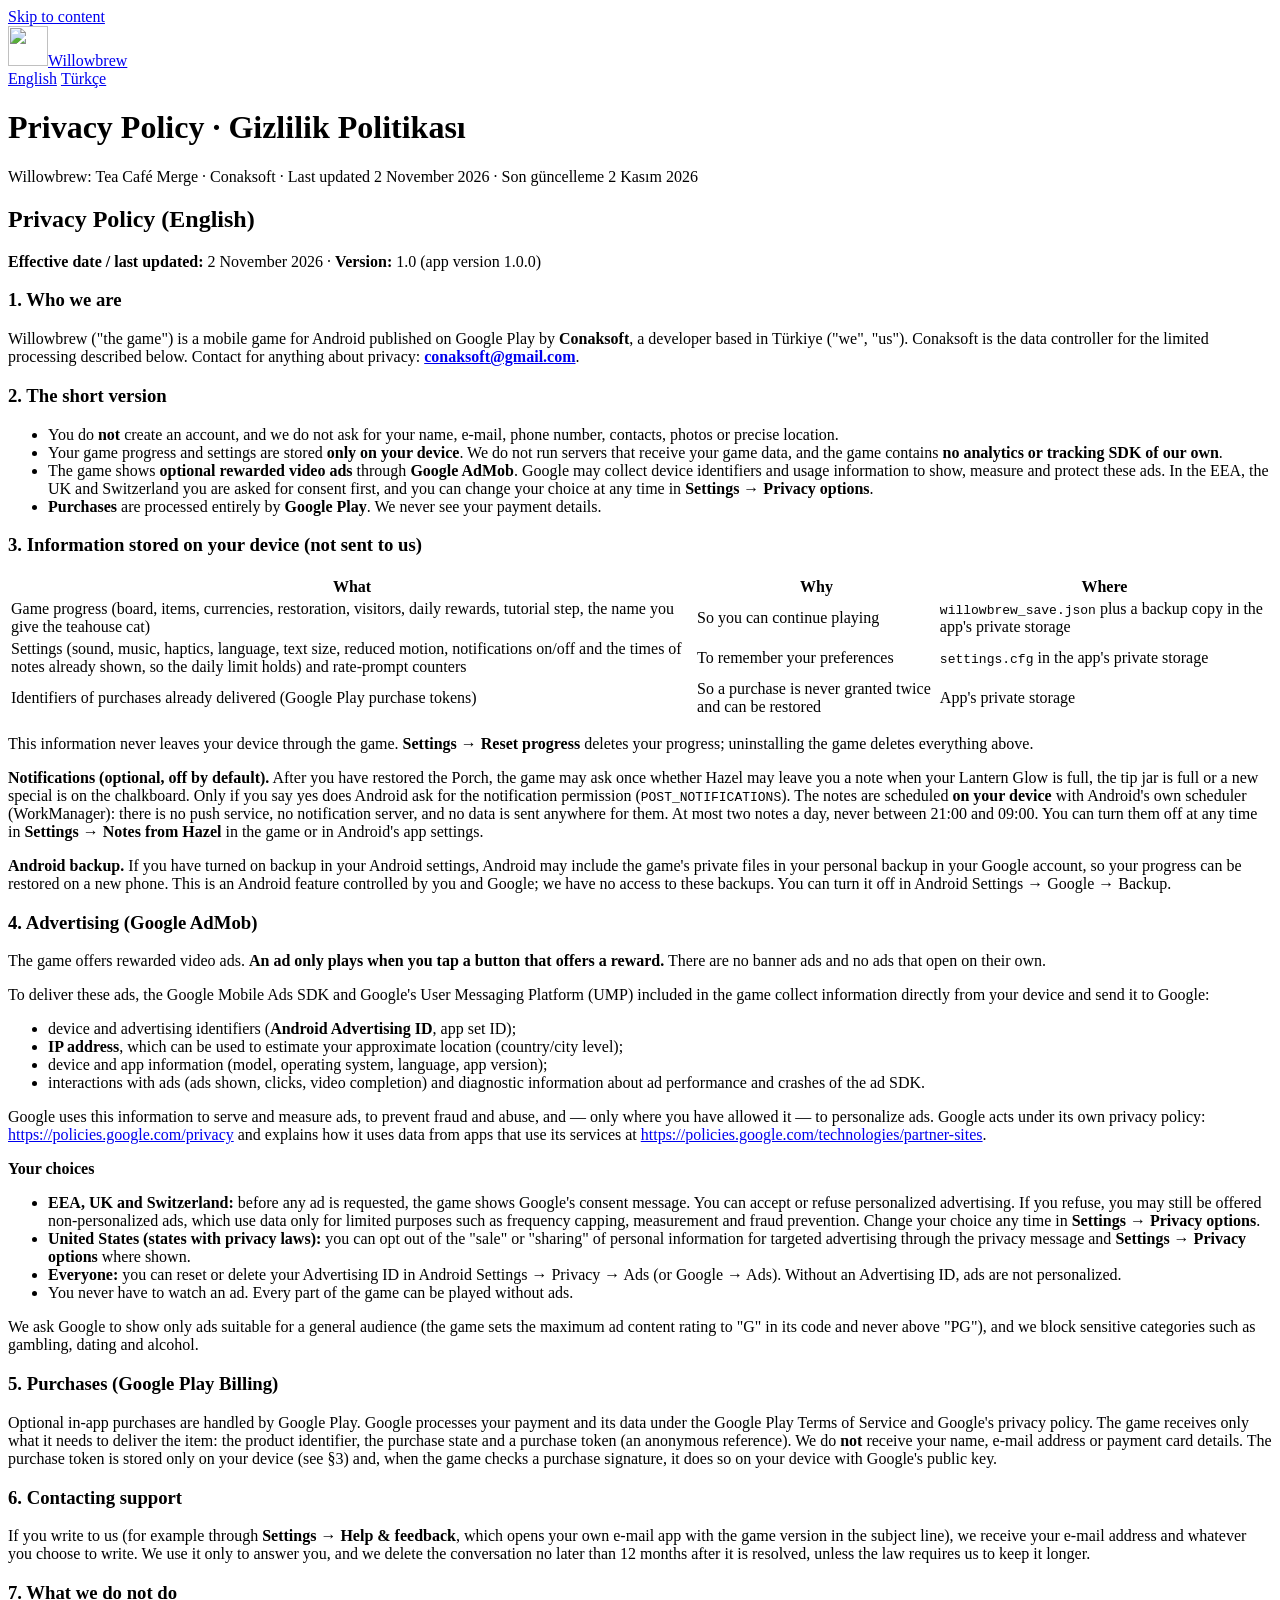
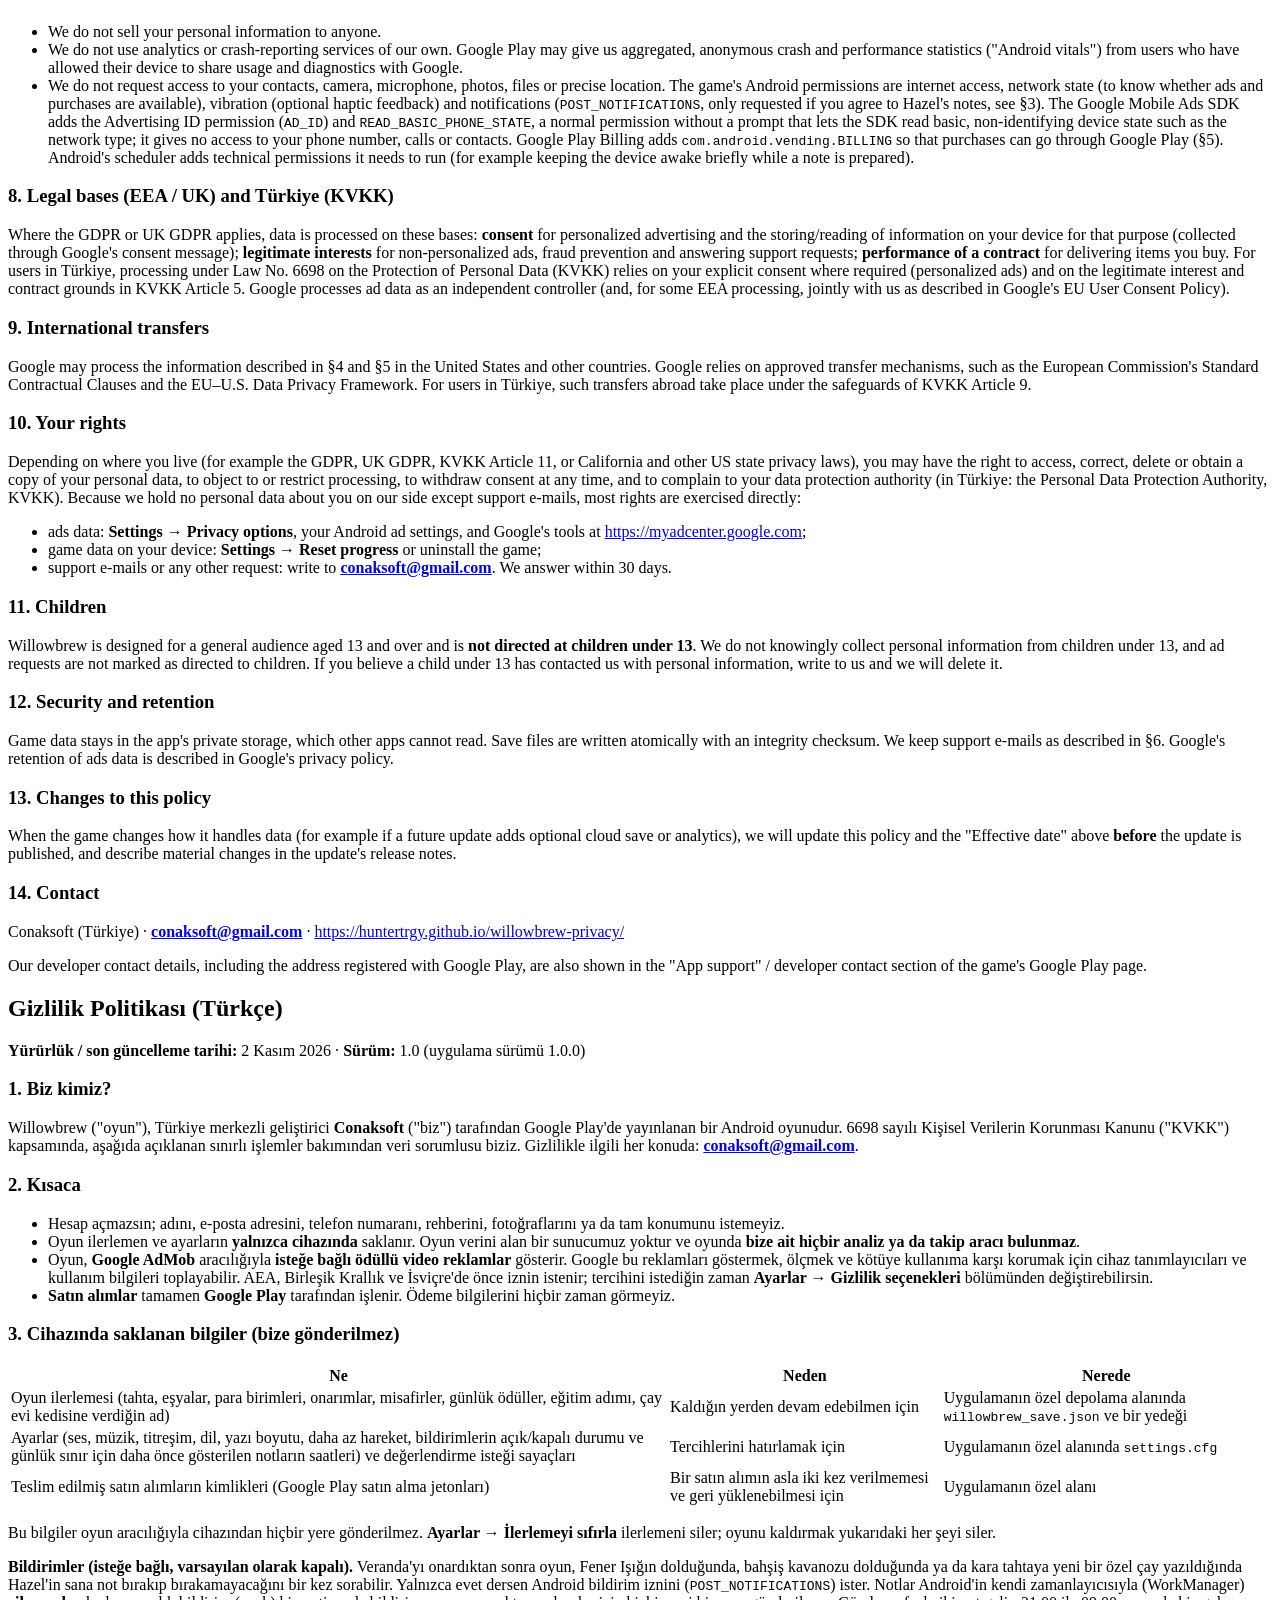
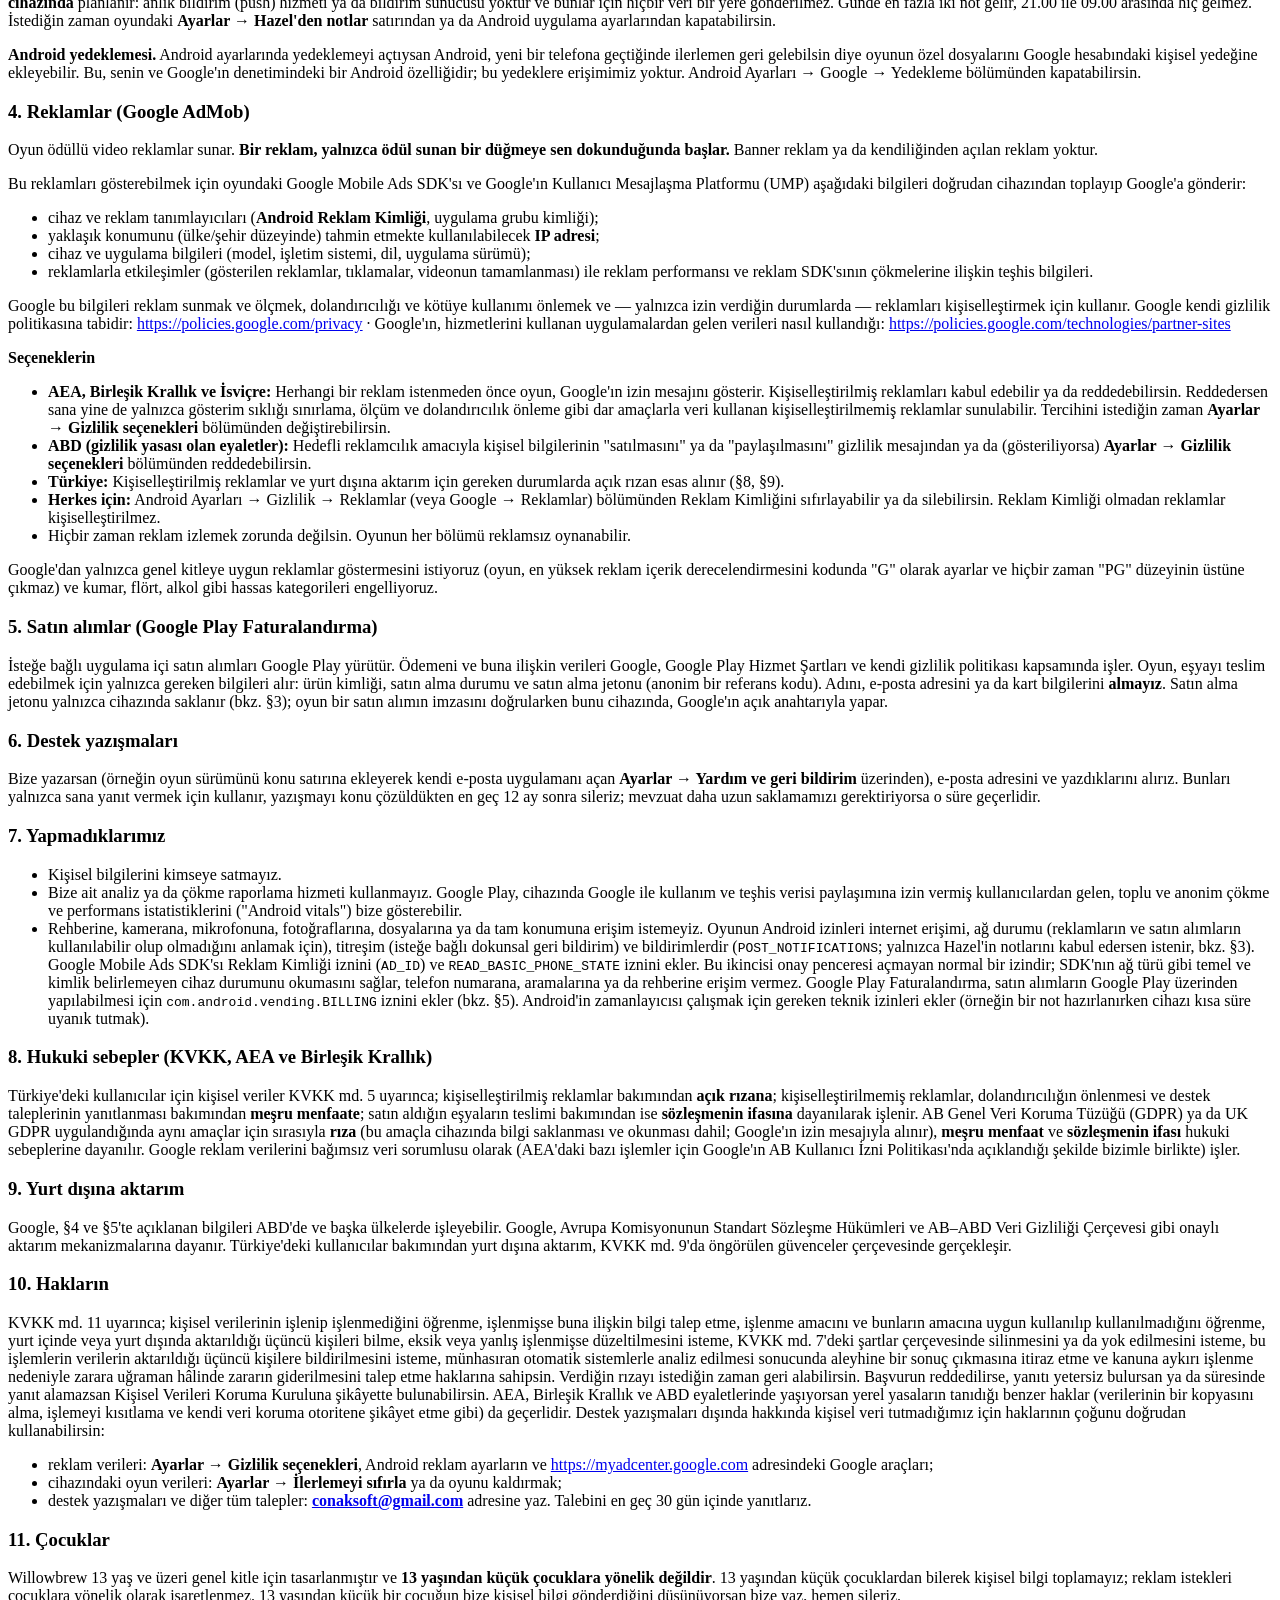
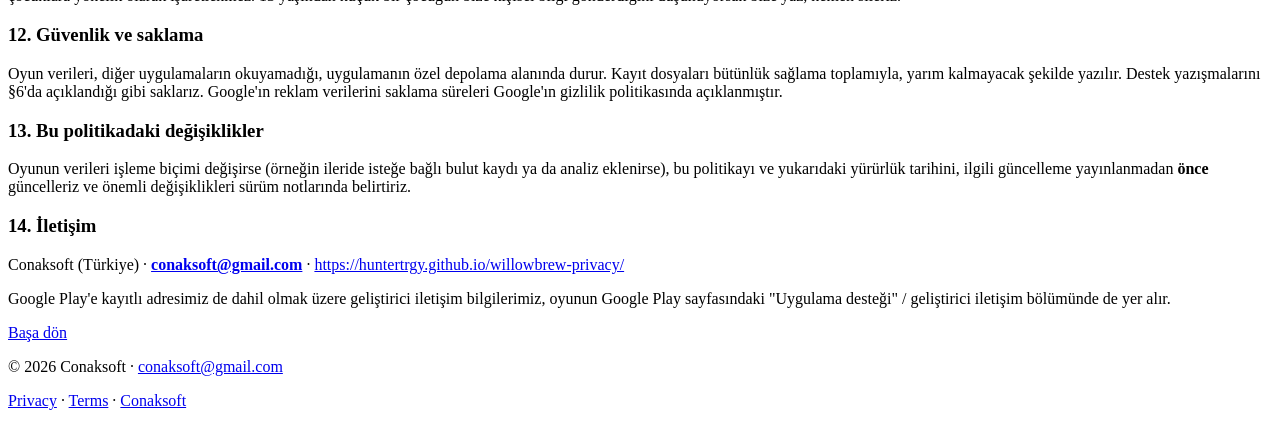
==== commit 5187ddaa: "chore: publish legal pages for the current build (notifications, Lantern Glow, permissions) Co-Autho" ====
--- a/privacy/index.html
+++ b/privacy/index.html
@@ -4,7 +4,7 @@
 <meta charset="utf-8">
 <meta name="viewport" content="width=device-width, initial-scale=1">
 <title>Willowbrew Privacy Policy · Gizlilik Politikası</title>
-<meta name="description" content="Privacy policy of Willowbrew: Cozy Tea Merge by Conaksoft (English and Turkish).">
+<meta name="description" content="Privacy policy of Willowbrew: Tea Café Merge by Conaksoft (English and Turkish).">
 <meta name="color-scheme" content="light dark">
 <meta name="referrer" content="no-referrer">
 <link rel="icon" type="image/png" href="/willowbrew-privacy/assets/icon-192.png">
@@ -22,13 +22,13 @@
 </header>
 <main id="main" class="doc">
   <h1>Privacy Policy <span class="sep" aria-hidden="true">·</span> <span lang="tr">Gizlilik Politikası</span></h1>
-  <p class="meta">Willowbrew: Cozy Tea Merge · Conaksoft ·
-    Last updated <time datetime="2026-11-01">1 November 2026</time> ·
-    <span lang="tr">Son güncelleme <time datetime="2026-11-01">1 Kasım 2026</time></span></p>
+  <p class="meta">Willowbrew: Tea Café Merge · Conaksoft ·
+    Last updated <time datetime="2026-11-02">2 November 2026</time> ·
+    <span lang="tr">Son güncelleme <time datetime="2026-11-02">2 Kasım 2026</time></span></p>
 
   <article id="en" lang="en" class="card">
     <h2>Privacy Policy (English)</h2>
-    <p><strong>Effective date / last updated:</strong> 1 November 2026 · <strong>Version:</strong> 1.0 (app version 1.0.0)</p>
+    <p><strong>Effective date / last updated:</strong> 2 November 2026 · <strong>Version:</strong> 1.0 (app version 1.0.0)</p>
     <h3 id="en-1">1. Who we are</h3>
     <p>Willowbrew ("the game") is a mobile game for Android published on Google Play by <strong>Conaksoft</strong>, a developer based in Türkiye ("we", "us"). Conaksoft is the data controller for the limited processing described below. Contact for anything about privacy: <strong><a href="mailto:conaksoft@gmail.com">conaksoft@gmail.com</a></strong>.</p>
     <h3 id="en-2">2. The short version</h3>
@@ -42,12 +42,13 @@
     <div class="table-wrap"><table>
       <thead><tr><th scope="col">What</th><th scope="col">Why</th><th scope="col">Where</th></tr></thead>
       <tbody>
-        <tr><td data-label="What">Game progress (board, items, currencies, restoration, visitors, daily rewards, tutorial step)</td><td data-label="Why">So you can continue playing</td><td data-label="Where"><code>willowbrew_save.json</code> plus a backup copy in the app's private storage</td></tr>
-        <tr><td data-label="What">Settings (sound, music, haptics, language, text size, reduced motion) and rate-prompt counters</td><td data-label="Why">To remember your preferences</td><td data-label="Where"><code>settings.cfg</code> in the app's private storage</td></tr>
+        <tr><td data-label="What">Game progress (board, items, currencies, restoration, visitors, daily rewards, tutorial step, the name you give the teahouse cat)</td><td data-label="Why">So you can continue playing</td><td data-label="Where"><code>willowbrew_save.json</code> plus a backup copy in the app's private storage</td></tr>
+        <tr><td data-label="What">Settings (sound, music, haptics, language, text size, reduced motion, notifications on/off and the times of notes already shown, so the daily limit holds) and rate-prompt counters</td><td data-label="Why">To remember your preferences</td><td data-label="Where"><code>settings.cfg</code> in the app's private storage</td></tr>
         <tr><td data-label="What">Identifiers of purchases already delivered (Google Play purchase tokens)</td><td data-label="Why">So a purchase is never granted twice and can be restored</td><td data-label="Where">App's private storage</td></tr>
       </tbody>
     </table></div>
     <p>This information never leaves your device through the game. <strong>Settings → Reset progress</strong> deletes your progress; uninstalling the game deletes everything above.</p>
+    <p><strong>Notifications (optional, off by default).</strong> After you have restored the Porch, the game may ask once whether Hazel may leave you a note when your Lantern Glow is full, the tip jar is full or a new special is on the chalkboard. Only if you say yes does Android ask for the notification permission (<code>POST_NOTIFICATIONS</code>). The notes are scheduled <strong>on your device</strong> with Android's own scheduler (WorkManager): there is no push service, no notification server, and no data is sent anywhere for them. At most two notes a day, never between 21:00 and 09:00. You can turn them off at any time in <strong>Settings → Notes from Hazel</strong> in the game or in Android's app settings.</p>
     <p><strong>Android backup.</strong> If you have turned on backup in your Android settings, Android may include the game's private files in your personal backup in your Google account, so your progress can be restored on a new phone. This is an Android feature controlled by you and Google; we have no access to these backups. You can turn it off in Android Settings → Google → Backup.</p>
     <h3 id="en-4">4. Advertising (Google AdMob)</h3>
     <p>The game offers rewarded video ads. <strong>An ad only plays when you tap a button that offers a reward.</strong> There are no banner ads and no ads that open on their own.</p>
@@ -66,7 +67,7 @@
       <li><strong>Everyone:</strong> you can reset or delete your Advertising ID in Android Settings → Privacy → Ads (or Google → Ads). Without an Advertising ID, ads are not personalized.</li>
       <li>You never have to watch an ad. Every part of the game can be played without ads.</li>
     </ul>
-    <p>We ask Google to show only ads suitable for a general audience (maximum ad content rating "PG"), and we block sensitive categories such as gambling, dating and alcohol.</p>
+    <p>We ask Google to show only ads suitable for a general audience (the game sets the maximum ad content rating to "G" in its code and never above "PG"), and we block sensitive categories such as gambling, dating and alcohol.</p>
     <h3 id="en-5">5. Purchases (Google Play Billing)</h3>
     <p>Optional in-app purchases are handled by Google Play. Google processes your payment and its data under the Google Play Terms of Service and Google's privacy policy. The game receives only what it needs to deliver the item: the product identifier, the purchase state and a purchase token (an anonymous reference). We do <strong>not</strong> receive your name, e-mail address or payment card details. The purchase token is stored only on your device (see §3) and, when the game checks a purchase signature, it does so on your device with Google's public key.</p>
     <h3 id="en-6">6. Contacting support</h3>
@@ -75,7 +76,7 @@
     <ul>
       <li>We do not sell your personal information to anyone.</li>
       <li>We do not use analytics or crash-reporting services of our own. Google Play may give us aggregated, anonymous crash and performance statistics ("Android vitals") from users who have allowed their device to share usage and diagnostics with Google.</li>
-      <li>We do not request access to your contacts, camera, microphone, photos, files or precise location. The game's Android permissions are internet access, network state (to know whether ads and purchases are available) and vibration (optional haptic feedback). The ads SDK adds the Advertising ID permission.</li>
+      <li>We do not request access to your contacts, camera, microphone, photos, files or precise location. The game's Android permissions are internet access, network state (to know whether ads and purchases are available), vibration (optional haptic feedback) and notifications (<code>POST_NOTIFICATIONS</code>, only requested if you agree to Hazel's notes, see §3). The Google Mobile Ads SDK adds the Advertising ID permission (<code>AD_ID</code>) and <code>READ_BASIC_PHONE_STATE</code>, a normal permission without a prompt that lets the SDK read basic, non-identifying device state such as the network type; it gives no access to your phone number, calls or contacts. Google Play Billing adds <code>com.android.vending.BILLING</code> so that purchases can go through Google Play (§5). Android's scheduler adds technical permissions it needs to run (for example keeping the device awake briefly while a note is prepared).</li>
     </ul>
     <h3 id="en-8">8. Legal bases (EEA / UK) and Türkiye (KVKK)</h3>
     <p>Where the GDPR or UK GDPR applies, data is processed on these bases: <strong>consent</strong> for personalized advertising and the storing/reading of information on your device for that purpose (collected through Google's consent message); <strong>legitimate interests</strong> for non-personalized ads, fraud prevention and answering support requests; <strong>performance of a contract</strong> for delivering items you buy. For users in Türkiye, processing under Law No. 6698 on the Protection of Personal Data (KVKK) relies on your explicit consent where required (personalized ads) and on the legitimate interest and contract grounds in KVKK Article 5. Google processes ad data as an independent controller (and, for some EEA processing, jointly with us as described in Google's EU User Consent Policy).</p>
@@ -101,7 +102,7 @@
 
   <article id="tr" lang="tr" class="card">
     <h2>Gizlilik Politikası (Türkçe)</h2>
-    <p><strong>Yürürlük / son güncelleme tarihi:</strong> 1 Kasım 2026 · <strong>Sürüm:</strong> 1.0 (uygulama sürümü 1.0.0)</p>
+    <p><strong>Yürürlük / son güncelleme tarihi:</strong> 2 Kasım 2026 · <strong>Sürüm:</strong> 1.0 (uygulama sürümü 1.0.0)</p>
     <h3 id="tr-1">1. Biz kimiz?</h3>
     <p>Willowbrew ("oyun"), Türkiye merkezli geliştirici <strong>Conaksoft</strong> ("biz") tarafından Google Play'de yayınlanan bir Android oyunudur. 6698 sayılı Kişisel Verilerin Korunması Kanunu ("KVKK") kapsamında, aşağıda açıklanan sınırlı işlemler bakımından veri sorumlusu biziz. Gizlilikle ilgili her konuda: <strong><a href="mailto:conaksoft@gmail.com">conaksoft@gmail.com</a></strong>.</p>
     <h3 id="tr-2">2. Kısaca</h3>
@@ -115,12 +116,13 @@
     <div class="table-wrap"><table>
       <thead><tr><th scope="col">Ne</th><th scope="col">Neden</th><th scope="col">Nerede</th></tr></thead>
       <tbody>
-        <tr><td data-label="Ne">Oyun ilerlemesi (tahta, eşyalar, para birimleri, onarımlar, misafirler, günlük ödüller, eğitim adımı)</td><td data-label="Neden">Kaldığın yerden devam edebilmen için</td><td data-label="Nerede">Uygulamanın özel depolama alanında <code>willowbrew_save.json</code> ve bir yedeği</td></tr>
-        <tr><td data-label="Ne">Ayarlar (ses, müzik, titreşim, dil, yazı boyutu, daha az hareket) ve değerlendirme isteği sayaçları</td><td data-label="Neden">Tercihlerini hatırlamak için</td><td data-label="Nerede">Uygulamanın özel alanında <code>settings.cfg</code></td></tr>
+        <tr><td data-label="Ne">Oyun ilerlemesi (tahta, eşyalar, para birimleri, onarımlar, misafirler, günlük ödüller, eğitim adımı, çay evi kedisine verdiğin ad)</td><td data-label="Neden">Kaldığın yerden devam edebilmen için</td><td data-label="Nerede">Uygulamanın özel depolama alanında <code>willowbrew_save.json</code> ve bir yedeği</td></tr>
+        <tr><td data-label="Ne">Ayarlar (ses, müzik, titreşim, dil, yazı boyutu, daha az hareket, bildirimlerin açık/kapalı durumu ve günlük sınır için daha önce gösterilen notların saatleri) ve değerlendirme isteği sayaçları</td><td data-label="Neden">Tercihlerini hatırlamak için</td><td data-label="Nerede">Uygulamanın özel alanında <code>settings.cfg</code></td></tr>
         <tr><td data-label="Ne">Teslim edilmiş satın alımların kimlikleri (Google Play satın alma jetonları)</td><td data-label="Neden">Bir satın alımın asla iki kez verilmemesi ve geri yüklenebilmesi için</td><td data-label="Nerede">Uygulamanın özel alanı</td></tr>
       </tbody>
     </table></div>
     <p>Bu bilgiler oyun aracılığıyla cihazından hiçbir yere gönderilmez. <strong>Ayarlar → İlerlemeyi sıfırla</strong> ilerlemeni siler; oyunu kaldırmak yukarıdaki her şeyi siler.</p>
+    <p><strong>Bildirimler (isteğe bağlı, varsayılan olarak kapalı).</strong> Veranda'yı onardıktan sonra oyun, Fener Işığın dolduğunda, bahşiş kavanozu dolduğunda ya da kara tahtaya yeni bir özel çay yazıldığında Hazel'in sana not bırakıp bırakamayacağını bir kez sorabilir. Yalnızca evet dersen Android bildirim iznini (<code>POST_NOTIFICATIONS</code>) ister. Notlar Android'in kendi zamanlayıcısıyla (WorkManager) <strong>cihazında</strong> planlanır: anlık bildirim (push) hizmeti ya da bildirim sunucusu yoktur ve bunlar için hiçbir veri bir yere gönderilmez. Günde en fazla iki not gelir, 21.00 ile 09.00 arasında hiç gelmez. İstediğin zaman oyundaki <strong>Ayarlar → Hazel'den notlar</strong> satırından ya da Android uygulama ayarlarından kapatabilirsin.</p>
     <p><strong>Android yedeklemesi.</strong> Android ayarlarında yedeklemeyi açtıysan Android, yeni bir telefona geçtiğinde ilerlemen geri gelebilsin diye oyunun özel dosyalarını Google hesabındaki kişisel yedeğine ekleyebilir. Bu, senin ve Google'ın denetimindeki bir Android özelliğidir; bu yedeklere erişimimiz yoktur. Android Ayarları → Google → Yedekleme bölümünden kapatabilirsin.</p>
     <h3 id="tr-4">4. Reklamlar (Google AdMob)</h3>
     <p>Oyun ödüllü video reklamlar sunar. <strong>Bir reklam, yalnızca ödül sunan bir düğmeye sen dokunduğunda başlar.</strong> Banner reklam ya da kendiliğinden açılan reklam yoktur.</p>
@@ -140,7 +142,7 @@
       <li><strong>Herkes için:</strong> Android Ayarları → Gizlilik → Reklamlar (veya Google → Reklamlar) bölümünden Reklam Kimliğini sıfırlayabilir ya da silebilirsin. Reklam Kimliği olmadan reklamlar kişiselleştirilmez.</li>
       <li>Hiçbir zaman reklam izlemek zorunda değilsin. Oyunun her bölümü reklamsız oynanabilir.</li>
     </ul>
-    <p>Google'dan yalnızca genel kitleye uygun reklamlar göstermesini istiyoruz (en fazla "PG" reklam içerik derecelendirmesi) ve kumar, flört, alkol gibi hassas kategorileri engelliyoruz.</p>
+    <p>Google'dan yalnızca genel kitleye uygun reklamlar göstermesini istiyoruz (oyun, en yüksek reklam içerik derecelendirmesini kodunda "G" olarak ayarlar ve hiçbir zaman "PG" düzeyinin üstüne çıkmaz) ve kumar, flört, alkol gibi hassas kategorileri engelliyoruz.</p>
     <h3 id="tr-5">5. Satın alımlar (Google Play Faturalandırma)</h3>
     <p>İsteğe bağlı uygulama içi satın alımları Google Play yürütür. Ödemeni ve buna ilişkin verileri Google, Google Play Hizmet Şartları ve kendi gizlilik politikası kapsamında işler. Oyun, eşyayı teslim edebilmek için yalnızca gereken bilgileri alır: ürün kimliği, satın alma durumu ve satın alma jetonu (anonim bir referans kodu). Adını, e-posta adresini ya da kart bilgilerini <strong>almayız</strong>. Satın alma jetonu yalnızca cihazında saklanır (bkz. §3); oyun bir satın alımın imzasını doğrularken bunu cihazında, Google'ın açık anahtarıyla yapar.</p>
     <h3 id="tr-6">6. Destek yazışmaları</h3>
@@ -149,7 +151,7 @@
     <ul>
       <li>Kişisel bilgilerini kimseye satmayız.</li>
       <li>Bize ait analiz ya da çökme raporlama hizmeti kullanmayız. Google Play, cihazında Google ile kullanım ve teşhis verisi paylaşımına izin vermiş kullanıcılardan gelen, toplu ve anonim çökme ve performans istatistiklerini ("Android vitals") bize gösterebilir.</li>
-      <li>Rehberine, kamerana, mikrofonuna, fotoğraflarına, dosyalarına ya da tam konumuna erişim istemeyiz. Oyunun Android izinleri internet erişimi, ağ durumu (reklamların ve satın alımların kullanılabilir olup olmadığını anlamak için) ve titreşimdir (isteğe bağlı dokunsal geri bildirim). Reklam SDK'sı Reklam Kimliği iznini ekler.</li>
+      <li>Rehberine, kamerana, mikrofonuna, fotoğraflarına, dosyalarına ya da tam konumuna erişim istemeyiz. Oyunun Android izinleri internet erişimi, ağ durumu (reklamların ve satın alımların kullanılabilir olup olmadığını anlamak için), titreşim (isteğe bağlı dokunsal geri bildirim) ve bildirimlerdir (<code>POST_NOTIFICATIONS</code>; yalnızca Hazel'in notlarını kabul edersen istenir, bkz. §3). Google Mobile Ads SDK'sı Reklam Kimliği iznini (<code>AD_ID</code>) ve <code>READ_BASIC_PHONE_STATE</code> iznini ekler. Bu ikincisi onay penceresi açmayan normal bir izindir; SDK'nın ağ türü gibi temel ve kimlik belirlemeyen cihaz durumunu okumasını sağlar, telefon numarana, aramalarına ya da rehberine erişim vermez. Google Play Faturalandırma, satın alımların Google Play üzerinden yapılabilmesi için <code>com.android.vending.BILLING</code> iznini ekler (bkz. §5). Android'in zamanlayıcısı çalışmak için gereken teknik izinleri ekler (örneğin bir not hazırlanırken cihazı kısa süre uyanık tutmak).</li>
     </ul>
     <h3 id="tr-8">8. Hukuki sebepler (KVKK, AEA ve Birleşik Krallık)</h3>
     <p>Türkiye'deki kullanıcılar için kişisel veriler KVKK md. 5 uyarınca; kişiselleştirilmiş reklamlar bakımından <strong>açık rızana</strong>; kişiselleştirilmemiş reklamlar, dolandırıcılığın önlenmesi ve destek taleplerinin yanıtlanması bakımından <strong>meşru menfaate</strong>; satın aldığın eşyaların teslimi bakımından ise <strong>sözleşmenin ifasına</strong> dayanılarak işlenir. AB Genel Veri Koruma Tüzüğü (GDPR) ya da UK GDPR uygulandığında aynı amaçlar için sırasıyla <strong>rıza</strong> (bu amaçla cihazında bilgi saklanması ve okunması dahil; Google'ın izin mesajıyla alınır), <strong>meşru menfaat</strong> ve <strong>sözleşmenin ifası</strong> hukuki sebeplerine dayanılır. Google reklam verilerini bağımsız veri sorumlusu olarak (AEA'daki bazı işlemler için Google'ın AB Kullanıcı İzni Politikası'nda açıklandığı şekilde bizimle birlikte) işler.</p>
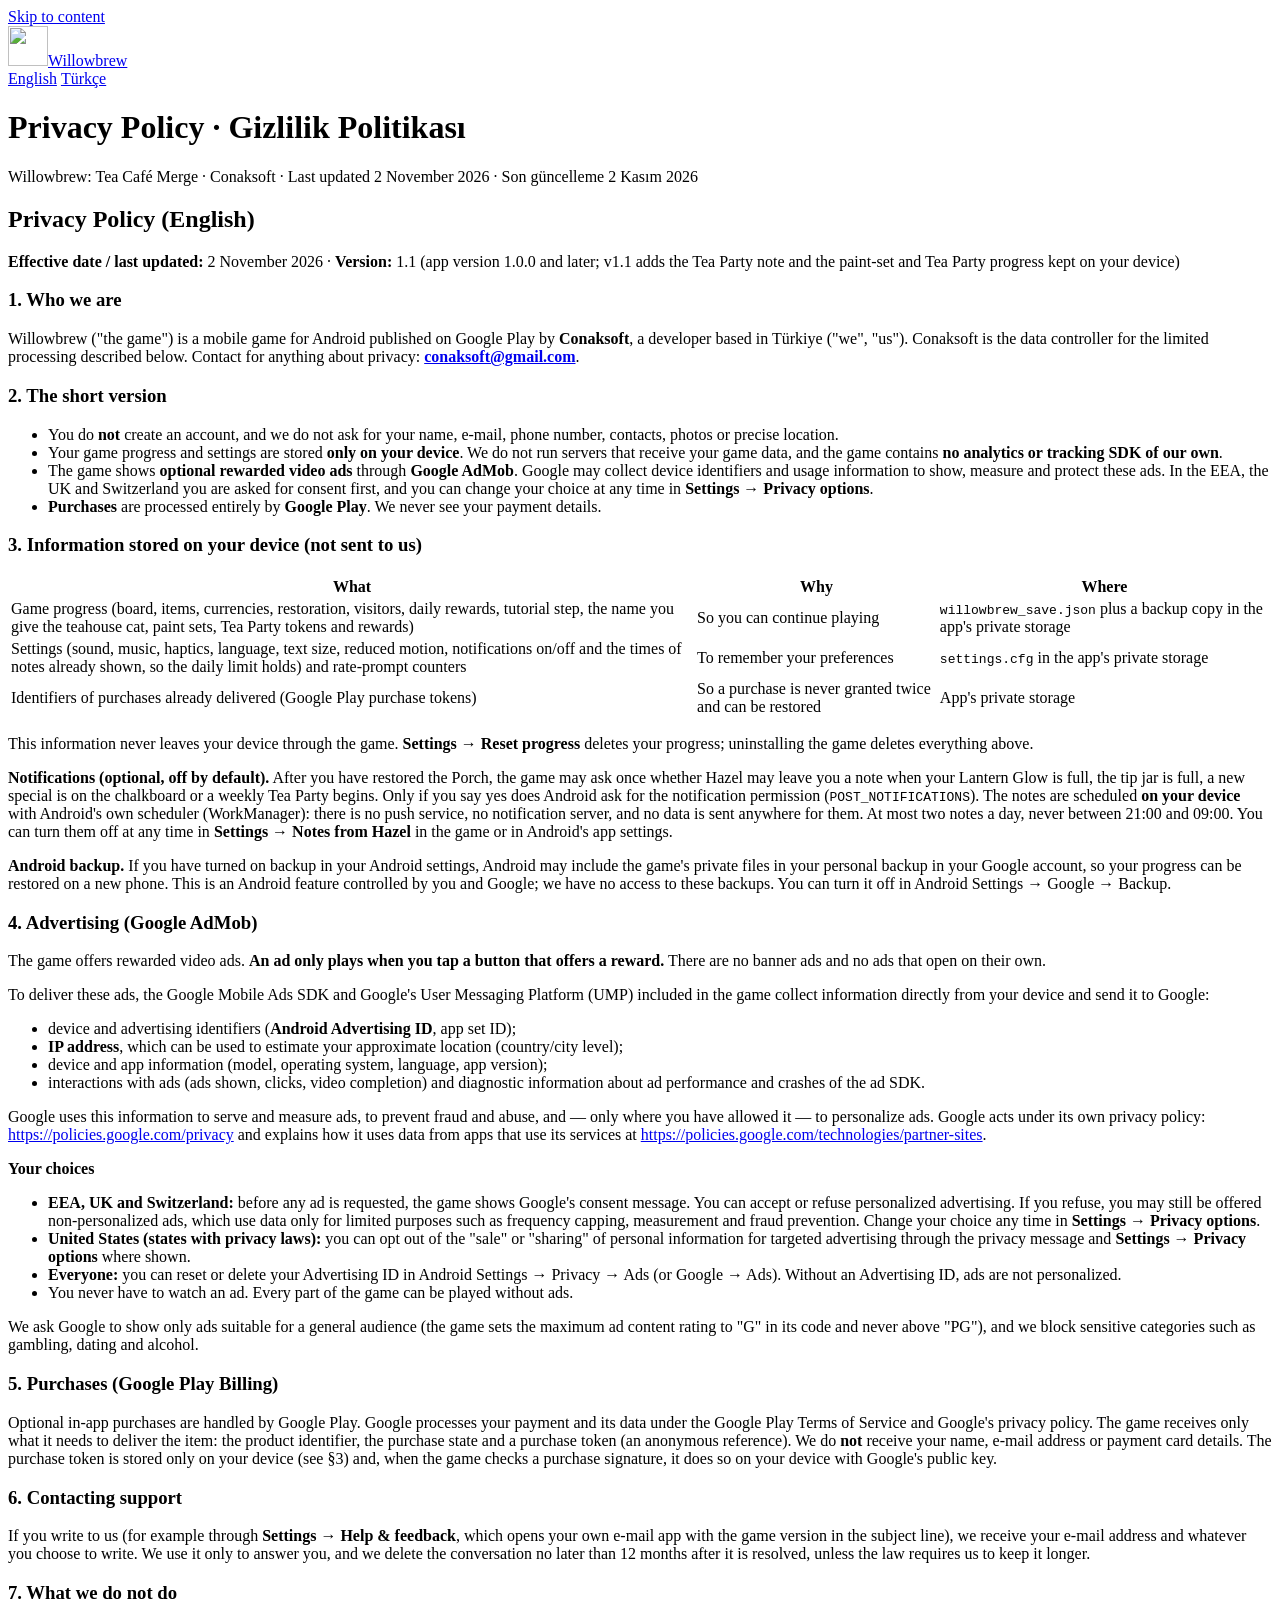
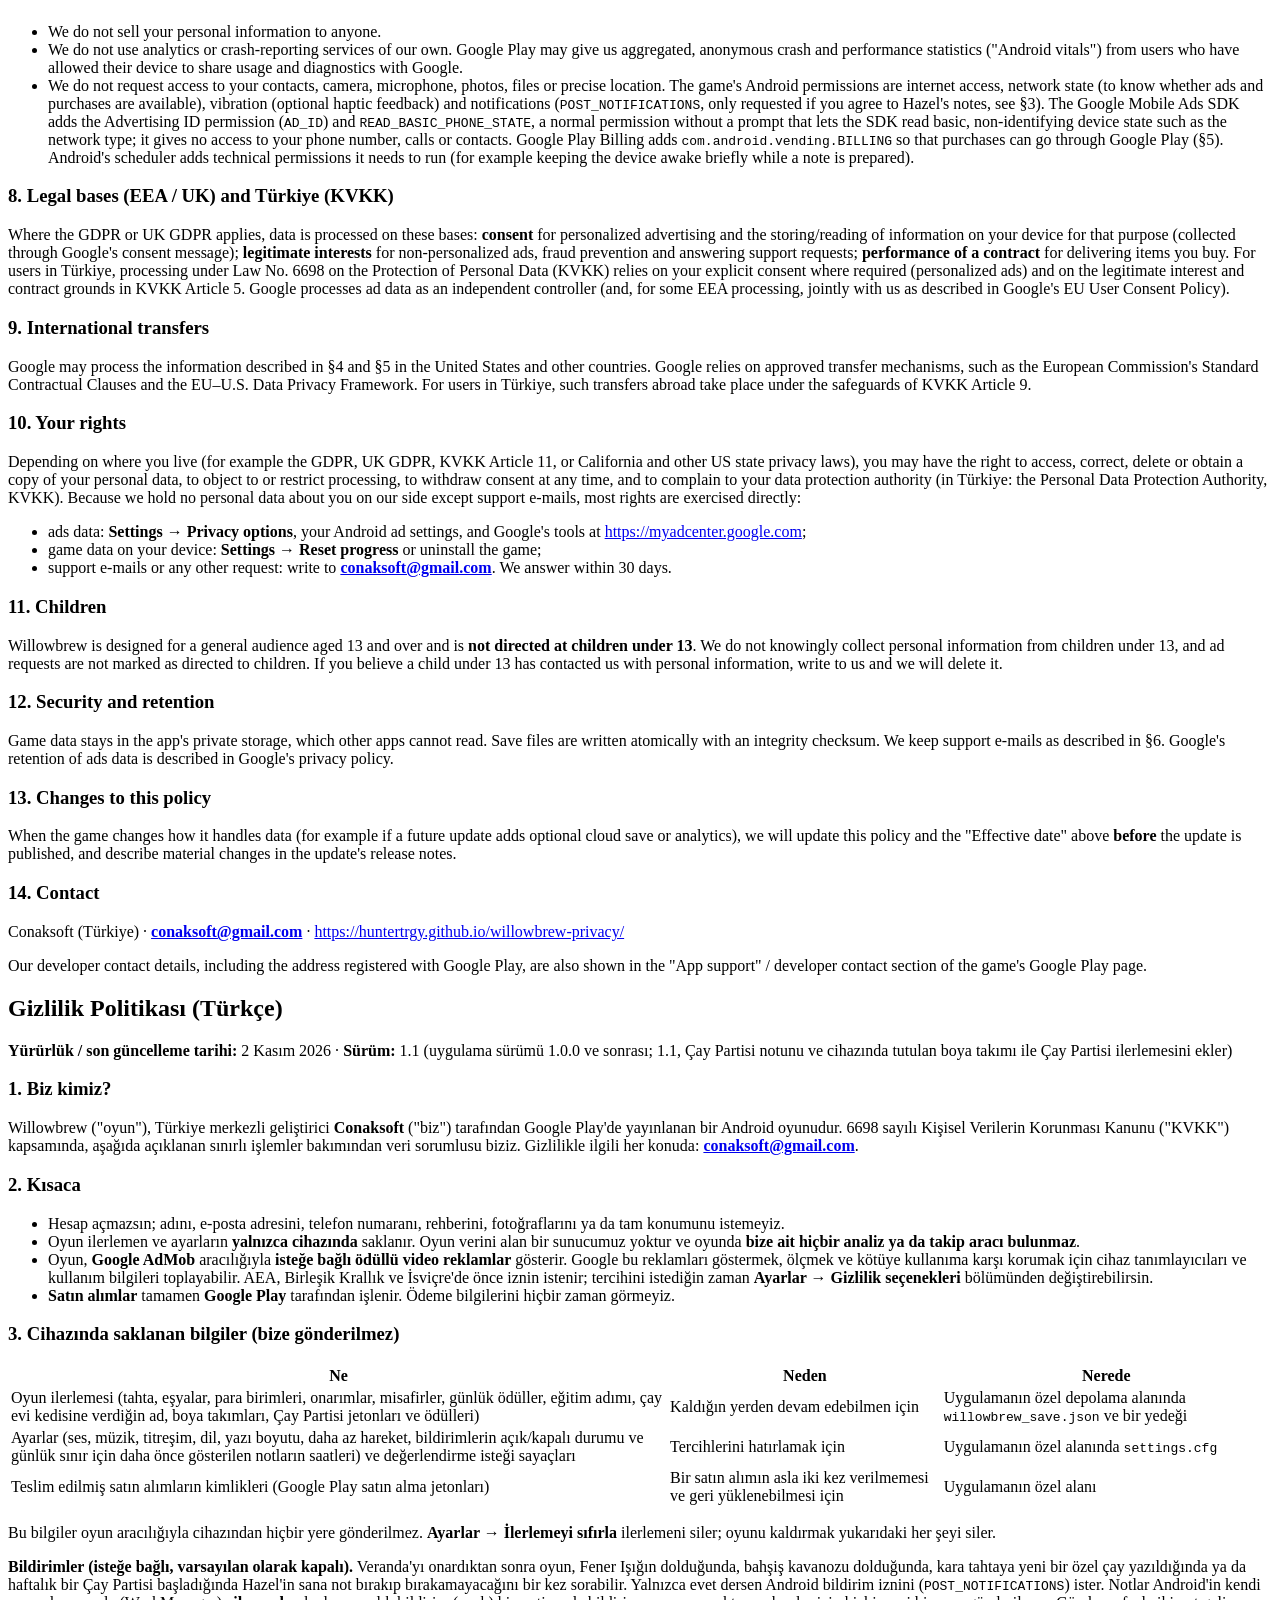
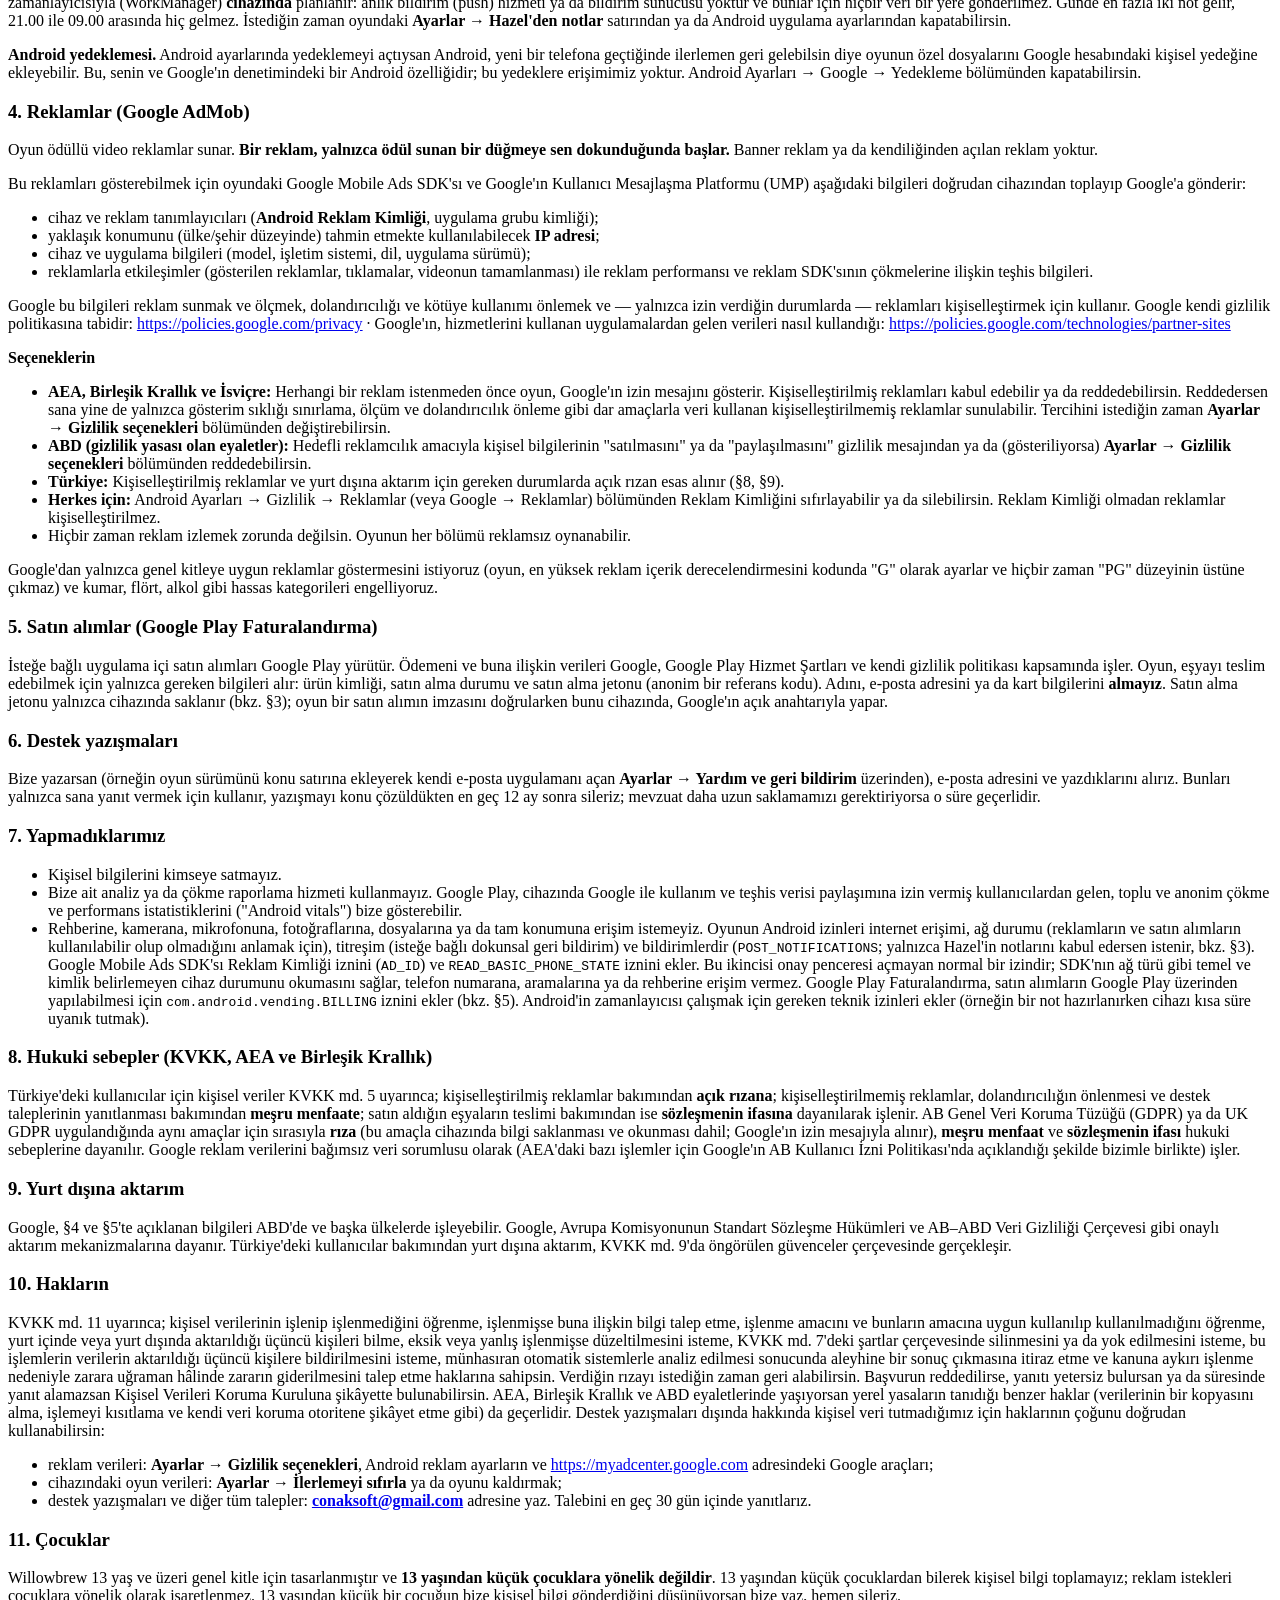
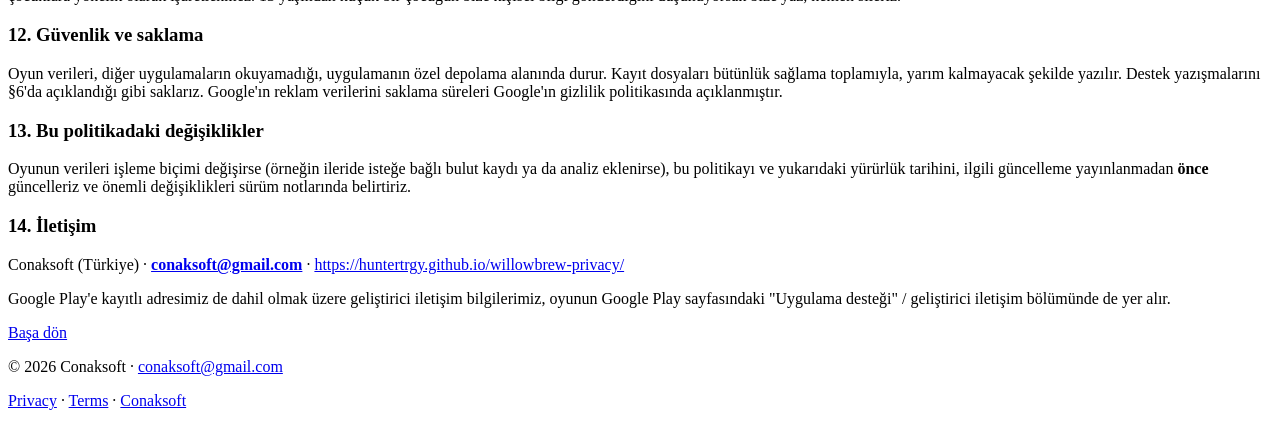
==== commit 802494a8: "chore: publish privacy policy v1.1 (Tea Party events note) Co-Authored-By: Claude Opus 5.5 <noreply@" ====
--- a/privacy/index.html
+++ b/privacy/index.html
@@ -28,7 +28,7 @@
 
   <article id="en" lang="en" class="card">
     <h2>Privacy Policy (English)</h2>
-    <p><strong>Effective date / last updated:</strong> 2 November 2026 · <strong>Version:</strong> 1.0 (app version 1.0.0)</p>
+    <p><strong>Effective date / last updated:</strong> 2 November 2026 · <strong>Version:</strong> 1.1 (app version 1.0.0 and later; v1.1 adds the Tea Party note and the paint-set and Tea Party progress kept on your device)</p>
     <h3 id="en-1">1. Who we are</h3>
     <p>Willowbrew ("the game") is a mobile game for Android published on Google Play by <strong>Conaksoft</strong>, a developer based in Türkiye ("we", "us"). Conaksoft is the data controller for the limited processing described below. Contact for anything about privacy: <strong><a href="mailto:conaksoft@gmail.com">conaksoft@gmail.com</a></strong>.</p>
     <h3 id="en-2">2. The short version</h3>
@@ -42,13 +42,13 @@
     <div class="table-wrap"><table>
       <thead><tr><th scope="col">What</th><th scope="col">Why</th><th scope="col">Where</th></tr></thead>
       <tbody>
-        <tr><td data-label="What">Game progress (board, items, currencies, restoration, visitors, daily rewards, tutorial step, the name you give the teahouse cat)</td><td data-label="Why">So you can continue playing</td><td data-label="Where"><code>willowbrew_save.json</code> plus a backup copy in the app's private storage</td></tr>
+        <tr><td data-label="What">Game progress (board, items, currencies, restoration, visitors, daily rewards, tutorial step, the name you give the teahouse cat, paint sets, Tea Party tokens and rewards)</td><td data-label="Why">So you can continue playing</td><td data-label="Where"><code>willowbrew_save.json</code> plus a backup copy in the app's private storage</td></tr>
         <tr><td data-label="What">Settings (sound, music, haptics, language, text size, reduced motion, notifications on/off and the times of notes already shown, so the daily limit holds) and rate-prompt counters</td><td data-label="Why">To remember your preferences</td><td data-label="Where"><code>settings.cfg</code> in the app's private storage</td></tr>
         <tr><td data-label="What">Identifiers of purchases already delivered (Google Play purchase tokens)</td><td data-label="Why">So a purchase is never granted twice and can be restored</td><td data-label="Where">App's private storage</td></tr>
       </tbody>
     </table></div>
     <p>This information never leaves your device through the game. <strong>Settings → Reset progress</strong> deletes your progress; uninstalling the game deletes everything above.</p>
-    <p><strong>Notifications (optional, off by default).</strong> After you have restored the Porch, the game may ask once whether Hazel may leave you a note when your Lantern Glow is full, the tip jar is full or a new special is on the chalkboard. Only if you say yes does Android ask for the notification permission (<code>POST_NOTIFICATIONS</code>). The notes are scheduled <strong>on your device</strong> with Android's own scheduler (WorkManager): there is no push service, no notification server, and no data is sent anywhere for them. At most two notes a day, never between 21:00 and 09:00. You can turn them off at any time in <strong>Settings → Notes from Hazel</strong> in the game or in Android's app settings.</p>
+    <p><strong>Notifications (optional, off by default).</strong> After you have restored the Porch, the game may ask once whether Hazel may leave you a note when your Lantern Glow is full, the tip jar is full, a new special is on the chalkboard or a weekly Tea Party begins. Only if you say yes does Android ask for the notification permission (<code>POST_NOTIFICATIONS</code>). The notes are scheduled <strong>on your device</strong> with Android's own scheduler (WorkManager): there is no push service, no notification server, and no data is sent anywhere for them. At most two notes a day, never between 21:00 and 09:00. You can turn them off at any time in <strong>Settings → Notes from Hazel</strong> in the game or in Android's app settings.</p>
     <p><strong>Android backup.</strong> If you have turned on backup in your Android settings, Android may include the game's private files in your personal backup in your Google account, so your progress can be restored on a new phone. This is an Android feature controlled by you and Google; we have no access to these backups. You can turn it off in Android Settings → Google → Backup.</p>
     <h3 id="en-4">4. Advertising (Google AdMob)</h3>
     <p>The game offers rewarded video ads. <strong>An ad only plays when you tap a button that offers a reward.</strong> There are no banner ads and no ads that open on their own.</p>
@@ -102,7 +102,7 @@
 
   <article id="tr" lang="tr" class="card">
     <h2>Gizlilik Politikası (Türkçe)</h2>
-    <p><strong>Yürürlük / son güncelleme tarihi:</strong> 2 Kasım 2026 · <strong>Sürüm:</strong> 1.0 (uygulama sürümü 1.0.0)</p>
+    <p><strong>Yürürlük / son güncelleme tarihi:</strong> 2 Kasım 2026 · <strong>Sürüm:</strong> 1.1 (uygulama sürümü 1.0.0 ve sonrası; 1.1, Çay Partisi notunu ve cihazında tutulan boya takımı ile Çay Partisi ilerlemesini ekler)</p>
     <h3 id="tr-1">1. Biz kimiz?</h3>
     <p>Willowbrew ("oyun"), Türkiye merkezli geliştirici <strong>Conaksoft</strong> ("biz") tarafından Google Play'de yayınlanan bir Android oyunudur. 6698 sayılı Kişisel Verilerin Korunması Kanunu ("KVKK") kapsamında, aşağıda açıklanan sınırlı işlemler bakımından veri sorumlusu biziz. Gizlilikle ilgili her konuda: <strong><a href="mailto:conaksoft@gmail.com">conaksoft@gmail.com</a></strong>.</p>
     <h3 id="tr-2">2. Kısaca</h3>
@@ -116,13 +116,13 @@
     <div class="table-wrap"><table>
       <thead><tr><th scope="col">Ne</th><th scope="col">Neden</th><th scope="col">Nerede</th></tr></thead>
       <tbody>
-        <tr><td data-label="Ne">Oyun ilerlemesi (tahta, eşyalar, para birimleri, onarımlar, misafirler, günlük ödüller, eğitim adımı, çay evi kedisine verdiğin ad)</td><td data-label="Neden">Kaldığın yerden devam edebilmen için</td><td data-label="Nerede">Uygulamanın özel depolama alanında <code>willowbrew_save.json</code> ve bir yedeği</td></tr>
+        <tr><td data-label="Ne">Oyun ilerlemesi (tahta, eşyalar, para birimleri, onarımlar, misafirler, günlük ödüller, eğitim adımı, çay evi kedisine verdiğin ad, boya takımları, Çay Partisi jetonları ve ödülleri)</td><td data-label="Neden">Kaldığın yerden devam edebilmen için</td><td data-label="Nerede">Uygulamanın özel depolama alanında <code>willowbrew_save.json</code> ve bir yedeği</td></tr>
         <tr><td data-label="Ne">Ayarlar (ses, müzik, titreşim, dil, yazı boyutu, daha az hareket, bildirimlerin açık/kapalı durumu ve günlük sınır için daha önce gösterilen notların saatleri) ve değerlendirme isteği sayaçları</td><td data-label="Neden">Tercihlerini hatırlamak için</td><td data-label="Nerede">Uygulamanın özel alanında <code>settings.cfg</code></td></tr>
         <tr><td data-label="Ne">Teslim edilmiş satın alımların kimlikleri (Google Play satın alma jetonları)</td><td data-label="Neden">Bir satın alımın asla iki kez verilmemesi ve geri yüklenebilmesi için</td><td data-label="Nerede">Uygulamanın özel alanı</td></tr>
       </tbody>
     </table></div>
     <p>Bu bilgiler oyun aracılığıyla cihazından hiçbir yere gönderilmez. <strong>Ayarlar → İlerlemeyi sıfırla</strong> ilerlemeni siler; oyunu kaldırmak yukarıdaki her şeyi siler.</p>
-    <p><strong>Bildirimler (isteğe bağlı, varsayılan olarak kapalı).</strong> Veranda'yı onardıktan sonra oyun, Fener Işığın dolduğunda, bahşiş kavanozu dolduğunda ya da kara tahtaya yeni bir özel çay yazıldığında Hazel'in sana not bırakıp bırakamayacağını bir kez sorabilir. Yalnızca evet dersen Android bildirim iznini (<code>POST_NOTIFICATIONS</code>) ister. Notlar Android'in kendi zamanlayıcısıyla (WorkManager) <strong>cihazında</strong> planlanır: anlık bildirim (push) hizmeti ya da bildirim sunucusu yoktur ve bunlar için hiçbir veri bir yere gönderilmez. Günde en fazla iki not gelir, 21.00 ile 09.00 arasında hiç gelmez. İstediğin zaman oyundaki <strong>Ayarlar → Hazel'den notlar</strong> satırından ya da Android uygulama ayarlarından kapatabilirsin.</p>
+    <p><strong>Bildirimler (isteğe bağlı, varsayılan olarak kapalı).</strong> Veranda'yı onardıktan sonra oyun, Fener Işığın dolduğunda, bahşiş kavanozu dolduğunda, kara tahtaya yeni bir özel çay yazıldığında ya da haftalık bir Çay Partisi başladığında Hazel'in sana not bırakıp bırakamayacağını bir kez sorabilir. Yalnızca evet dersen Android bildirim iznini (<code>POST_NOTIFICATIONS</code>) ister. Notlar Android'in kendi zamanlayıcısıyla (WorkManager) <strong>cihazında</strong> planlanır: anlık bildirim (push) hizmeti ya da bildirim sunucusu yoktur ve bunlar için hiçbir veri bir yere gönderilmez. Günde en fazla iki not gelir, 21.00 ile 09.00 arasında hiç gelmez. İstediğin zaman oyundaki <strong>Ayarlar → Hazel'den notlar</strong> satırından ya da Android uygulama ayarlarından kapatabilirsin.</p>
     <p><strong>Android yedeklemesi.</strong> Android ayarlarında yedeklemeyi açtıysan Android, yeni bir telefona geçtiğinde ilerlemen geri gelebilsin diye oyunun özel dosyalarını Google hesabındaki kişisel yedeğine ekleyebilir. Bu, senin ve Google'ın denetimindeki bir Android özelliğidir; bu yedeklere erişimimiz yoktur. Android Ayarları → Google → Yedekleme bölümünden kapatabilirsin.</p>
     <h3 id="tr-4">4. Reklamlar (Google AdMob)</h3>
     <p>Oyun ödüllü video reklamlar sunar. <strong>Bir reklam, yalnızca ödül sunan bir düğmeye sen dokunduğunda başlar.</strong> Banner reklam ya da kendiliğinden açılan reklam yoktur.</p>
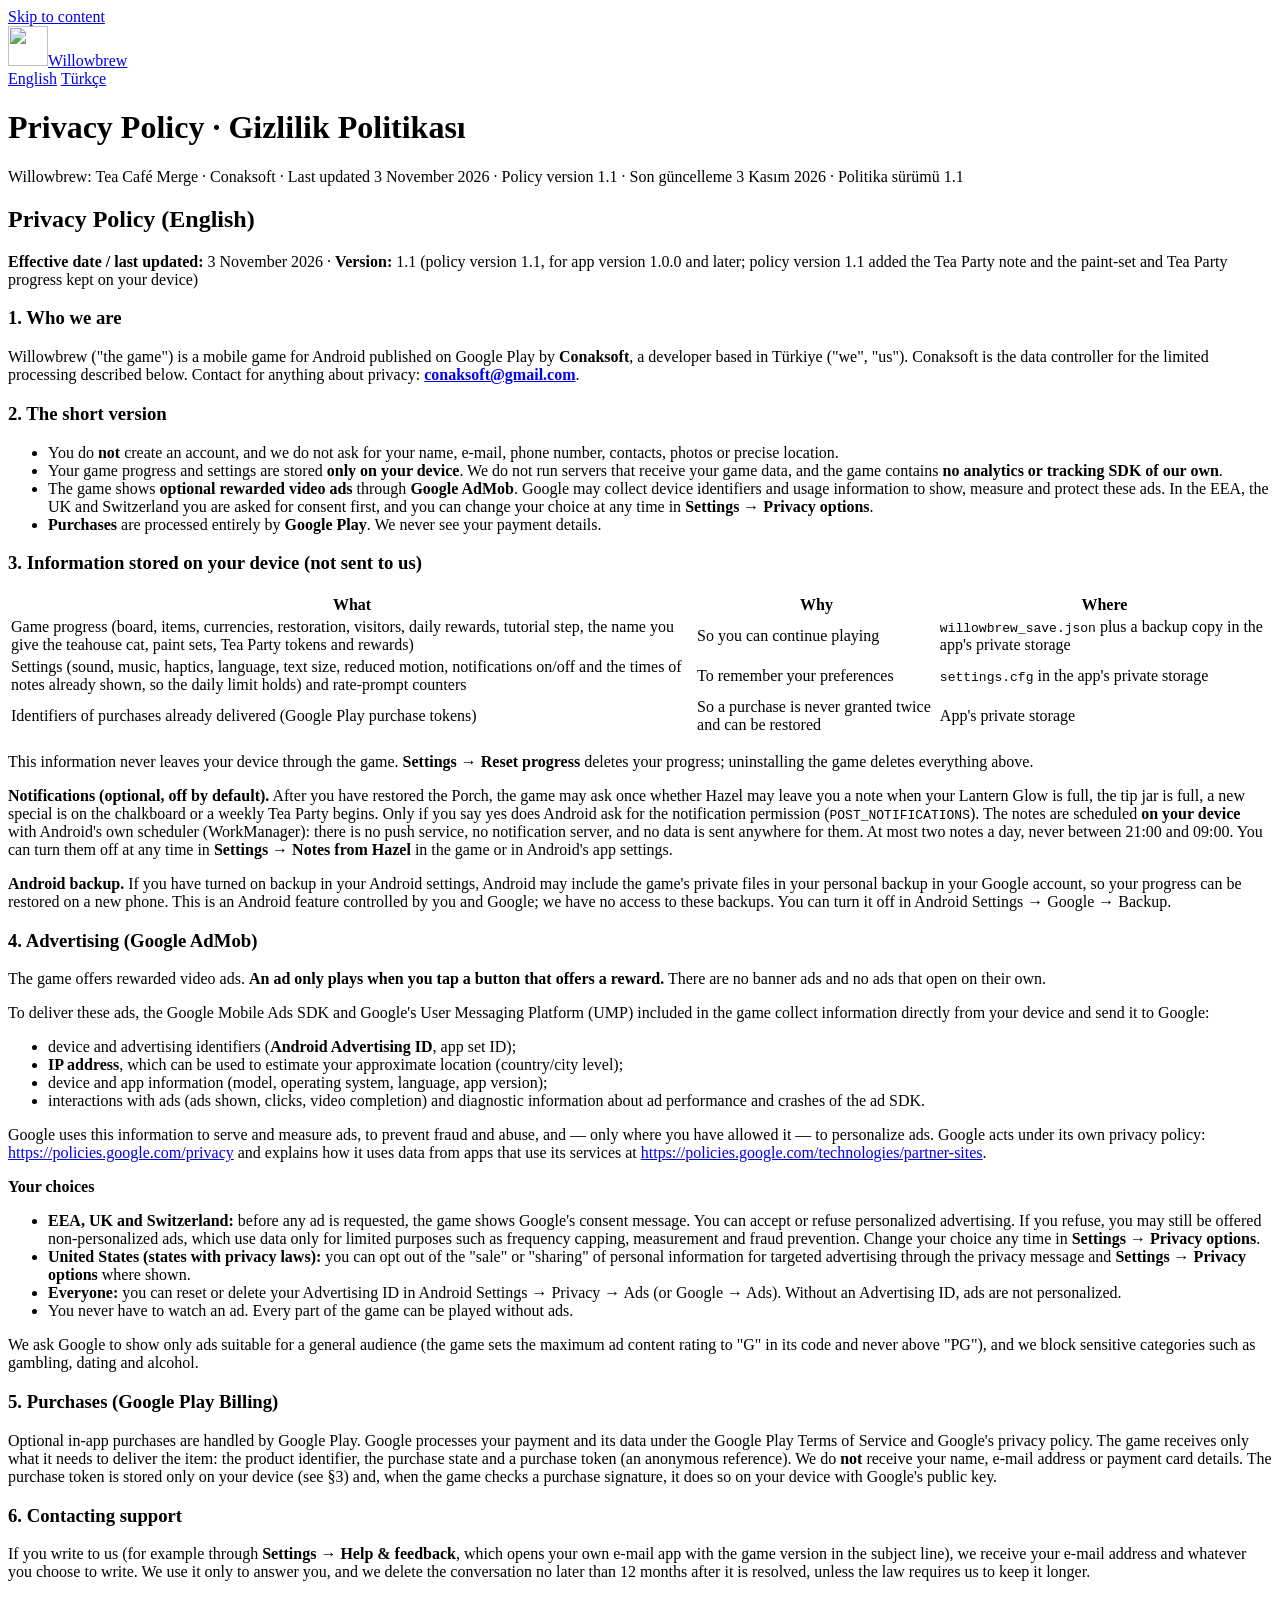
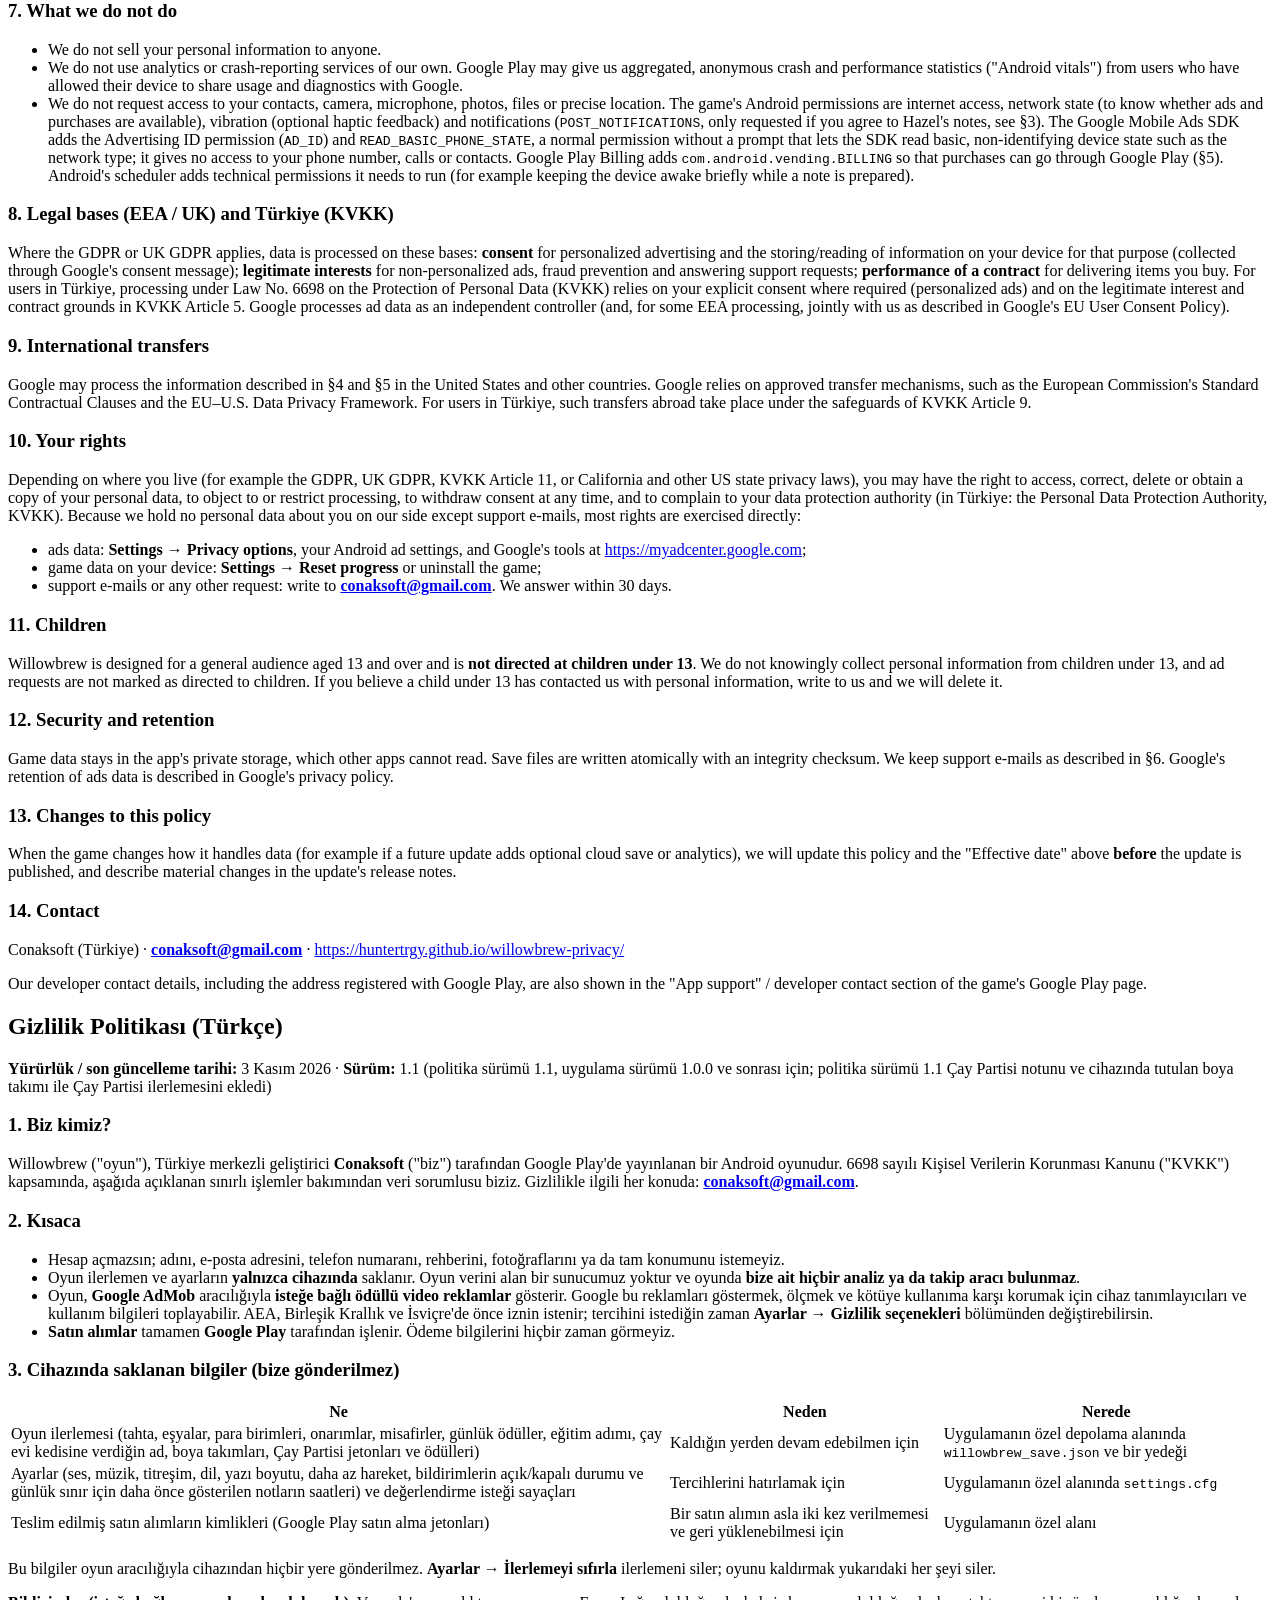
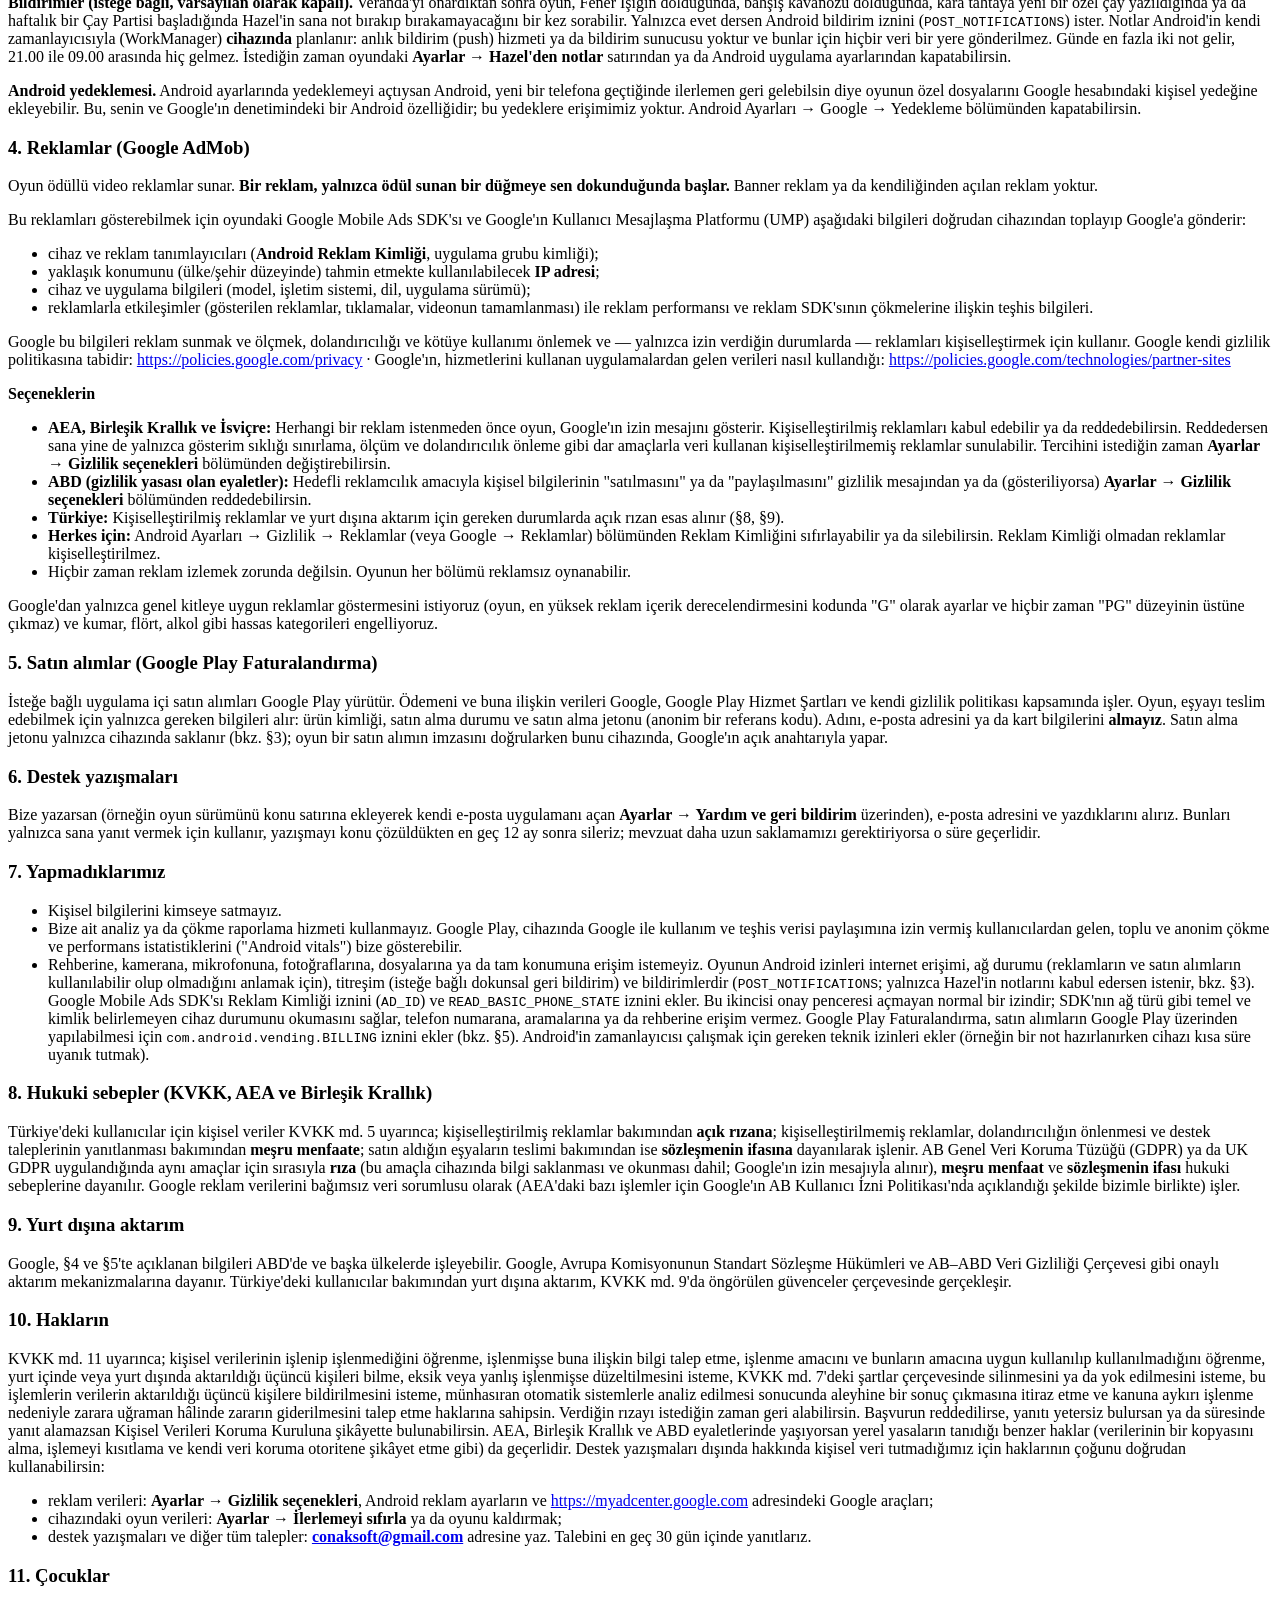
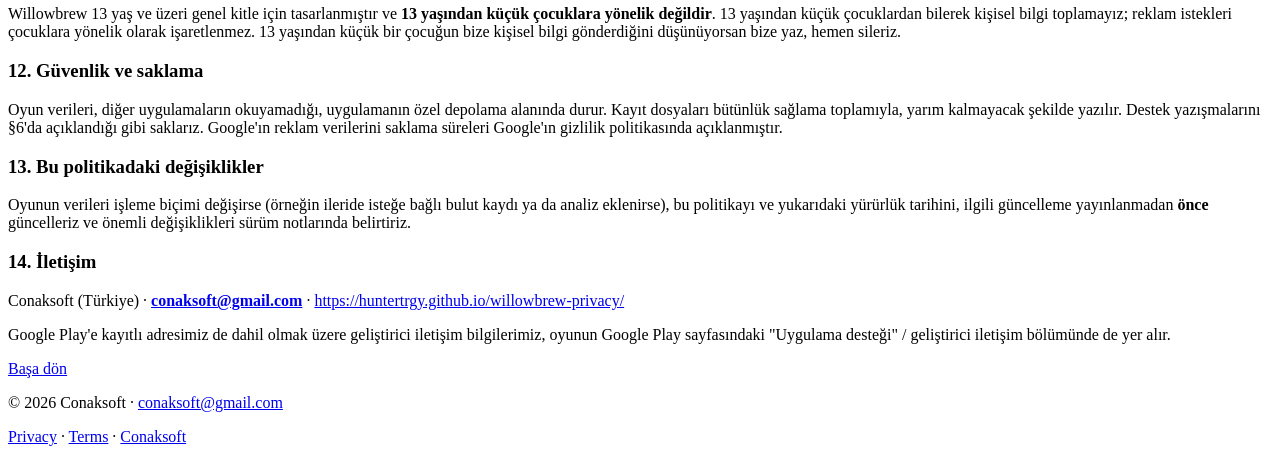
==== commit 958bbe6b: "chore: publish legal pages for the current build (Terms v1.1 token rule, 4 areas) Co-Authored-By: Cl" ====
--- a/privacy/index.html
+++ b/privacy/index.html
@@ -23,12 +23,12 @@
 <main id="main" class="doc">
   <h1>Privacy Policy <span class="sep" aria-hidden="true">·</span> <span lang="tr">Gizlilik Politikası</span></h1>
   <p class="meta">Willowbrew: Tea Café Merge · Conaksoft ·
-    Last updated <time datetime="2026-11-02">2 November 2026</time> ·
-    <span lang="tr">Son güncelleme <time datetime="2026-11-02">2 Kasım 2026</time></span></p>
+    Last updated <time datetime="2026-11-03">3 November 2026</time> · Policy version 1.1 ·
+    <span lang="tr">Son güncelleme <time datetime="2026-11-03">3 Kasım 2026</time> · Politika sürümü 1.1</span></p>
 
   <article id="en" lang="en" class="card">
     <h2>Privacy Policy (English)</h2>
-    <p><strong>Effective date / last updated:</strong> 2 November 2026 · <strong>Version:</strong> 1.1 (app version 1.0.0 and later; v1.1 adds the Tea Party note and the paint-set and Tea Party progress kept on your device)</p>
+    <p><strong>Effective date / last updated:</strong> 3 November 2026 · <strong>Version:</strong> 1.1 (policy version 1.1, for app version 1.0.0 and later; policy version 1.1 added the Tea Party note and the paint-set and Tea Party progress kept on your device)</p>
     <h3 id="en-1">1. Who we are</h3>
     <p>Willowbrew ("the game") is a mobile game for Android published on Google Play by <strong>Conaksoft</strong>, a developer based in Türkiye ("we", "us"). Conaksoft is the data controller for the limited processing described below. Contact for anything about privacy: <strong><a href="mailto:conaksoft@gmail.com">conaksoft@gmail.com</a></strong>.</p>
     <h3 id="en-2">2. The short version</h3>
@@ -102,7 +102,7 @@
 
   <article id="tr" lang="tr" class="card">
     <h2>Gizlilik Politikası (Türkçe)</h2>
-    <p><strong>Yürürlük / son güncelleme tarihi:</strong> 2 Kasım 2026 · <strong>Sürüm:</strong> 1.1 (uygulama sürümü 1.0.0 ve sonrası; 1.1, Çay Partisi notunu ve cihazında tutulan boya takımı ile Çay Partisi ilerlemesini ekler)</p>
+    <p><strong>Yürürlük / son güncelleme tarihi:</strong> 3 Kasım 2026 · <strong>Sürüm:</strong> 1.1 (politika sürümü 1.1, uygulama sürümü 1.0.0 ve sonrası için; politika sürümü 1.1 Çay Partisi notunu ve cihazında tutulan boya takımı ile Çay Partisi ilerlemesini ekledi)</p>
     <h3 id="tr-1">1. Biz kimiz?</h3>
     <p>Willowbrew ("oyun"), Türkiye merkezli geliştirici <strong>Conaksoft</strong> ("biz") tarafından Google Play'de yayınlanan bir Android oyunudur. 6698 sayılı Kişisel Verilerin Korunması Kanunu ("KVKK") kapsamında, aşağıda açıklanan sınırlı işlemler bakımından veri sorumlusu biziz. Gizlilikle ilgili her konuda: <strong><a href="mailto:conaksoft@gmail.com">conaksoft@gmail.com</a></strong>.</p>
     <h3 id="tr-2">2. Kısaca</h3>
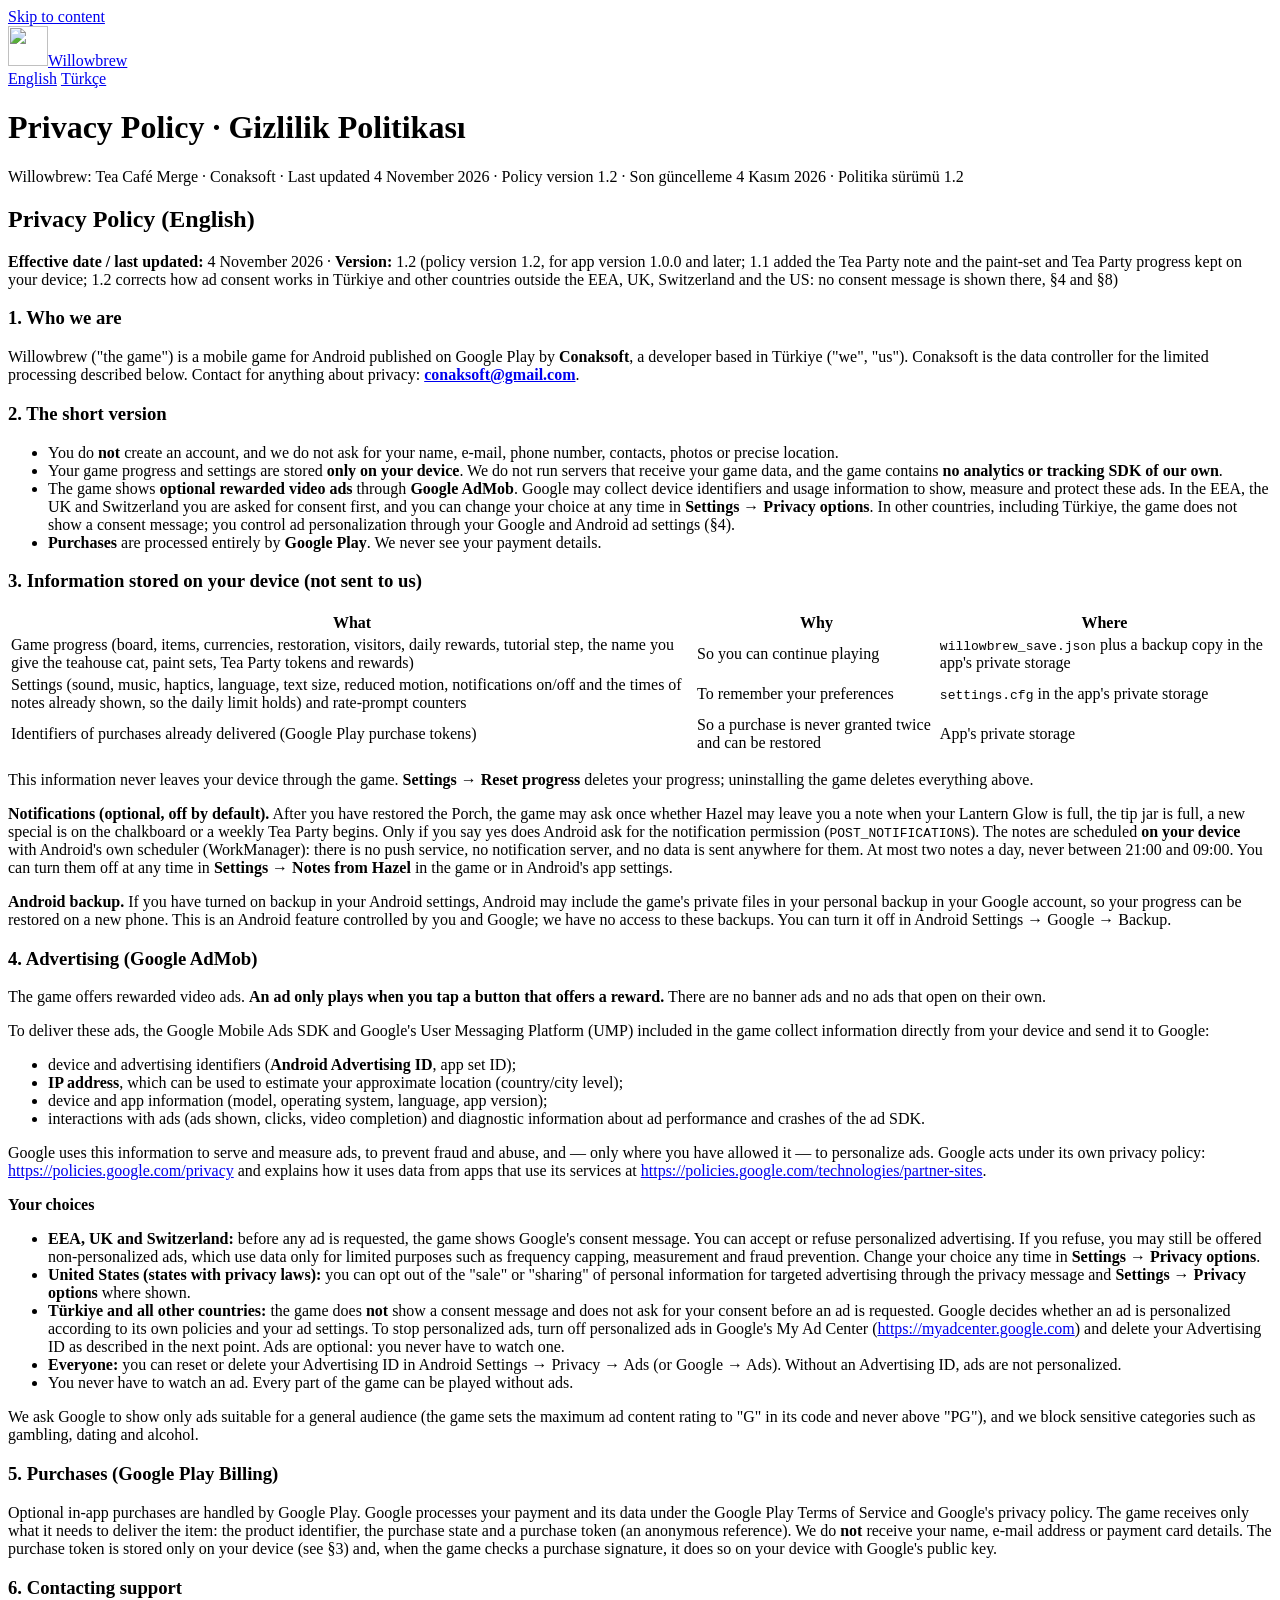
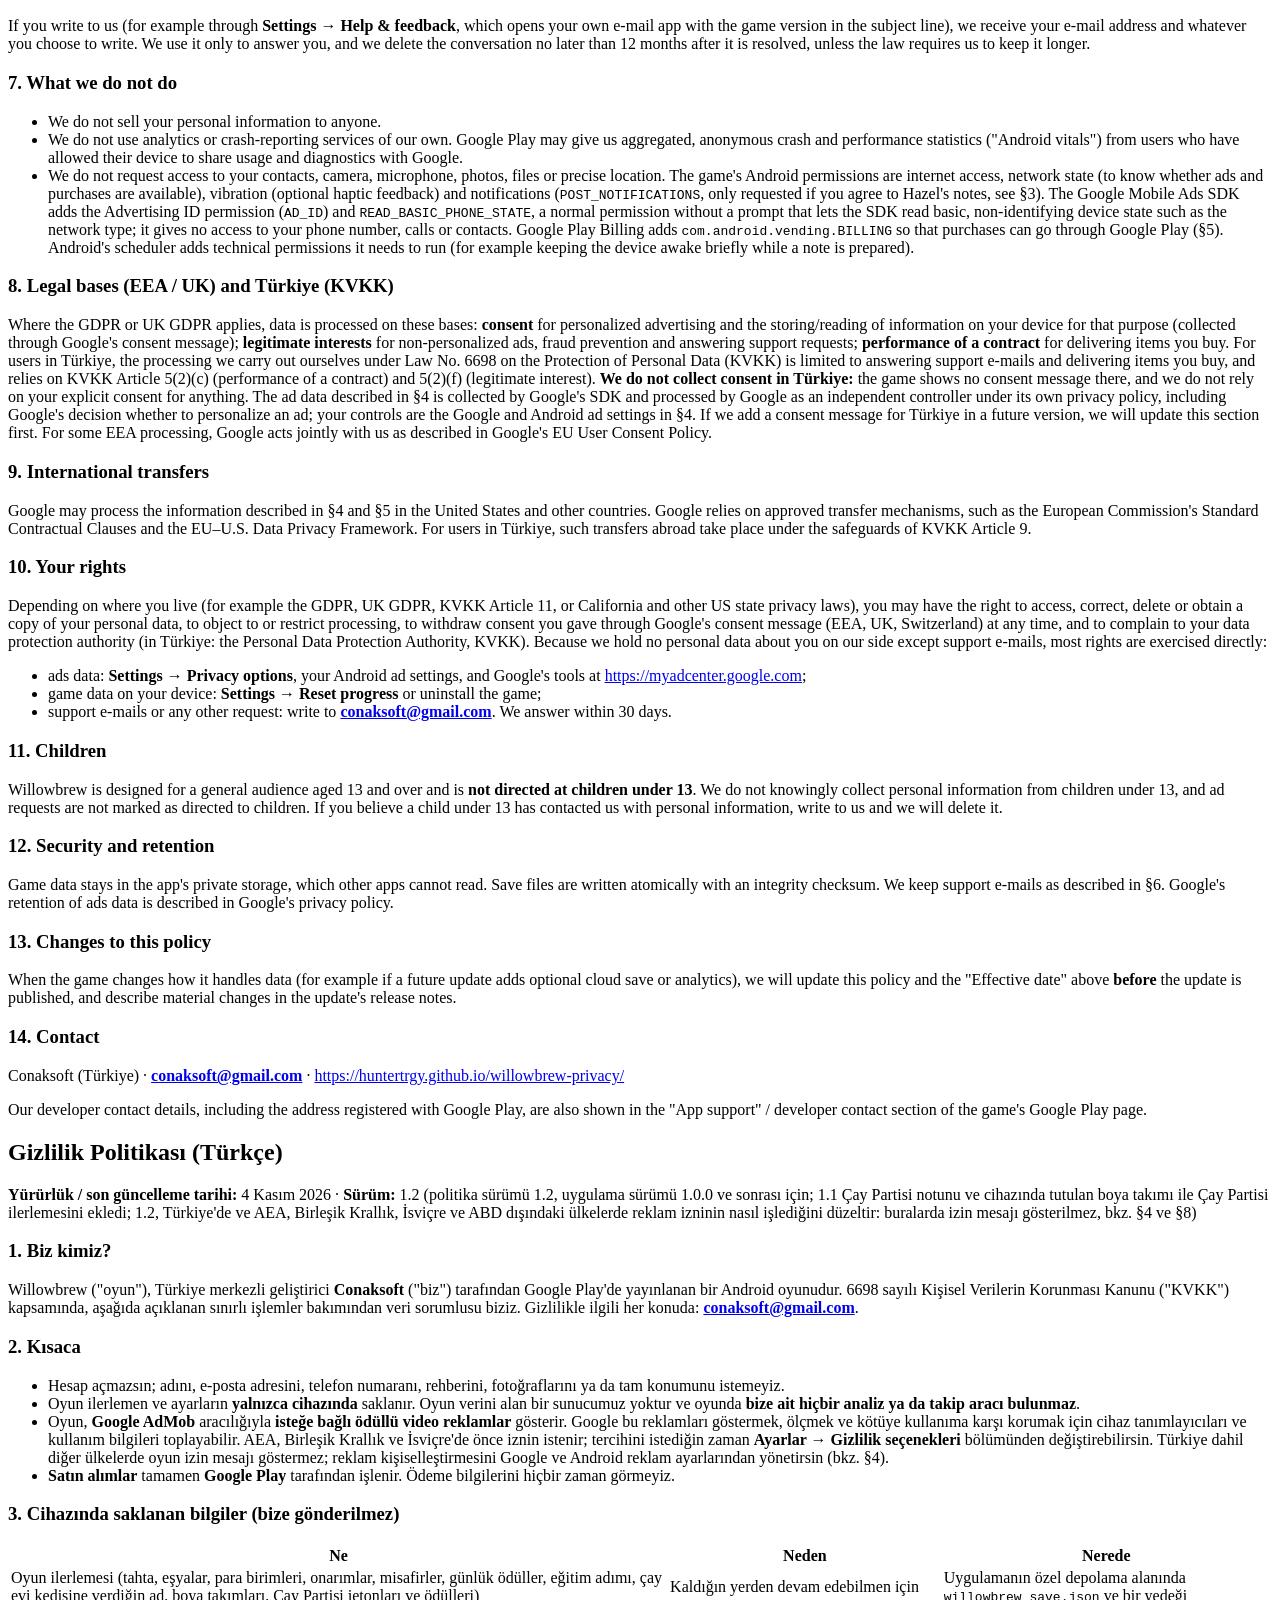
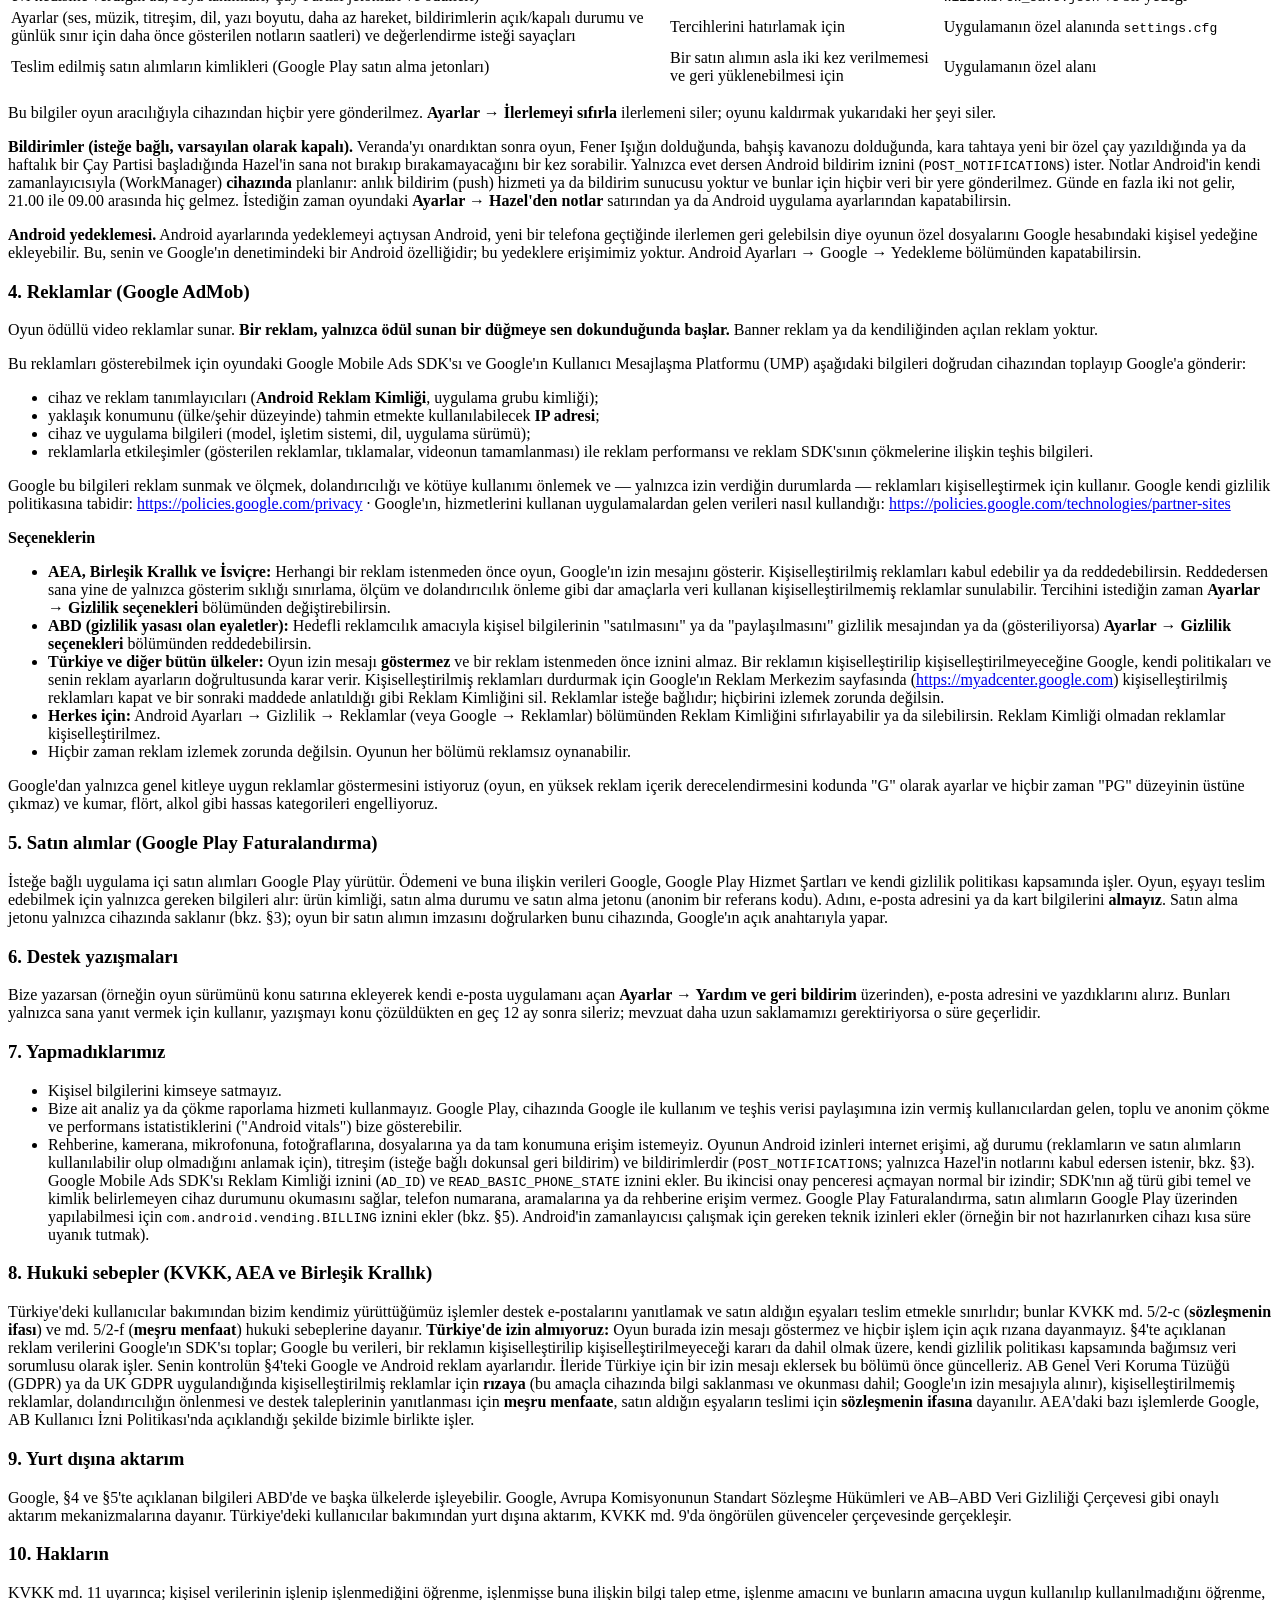
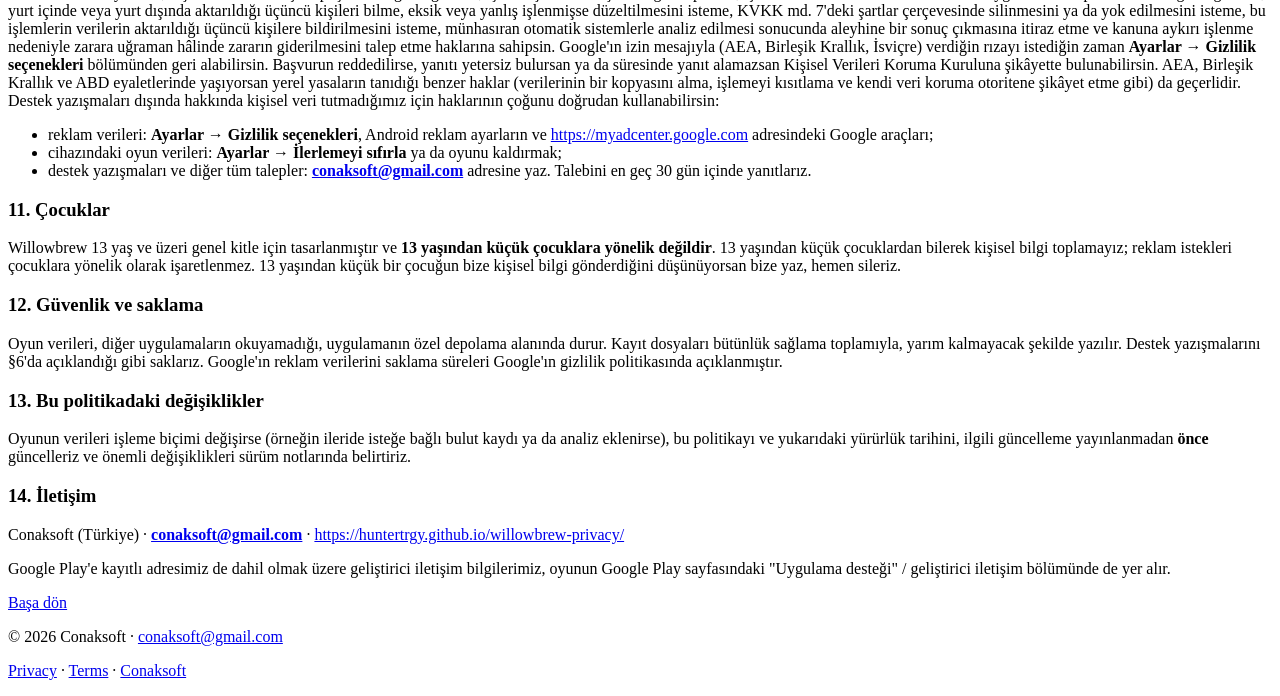
==== commit 1c84b5ef: "chore: publish Privacy v1.2 and Terms v1.2 Co-Authored-By: Claude Opus 5.5 <noreply@anthropic.com> C" ====
--- a/privacy/index.html
+++ b/privacy/index.html
@@ -23,19 +23,19 @@
 <main id="main" class="doc">
   <h1>Privacy Policy <span class="sep" aria-hidden="true">·</span> <span lang="tr">Gizlilik Politikası</span></h1>
   <p class="meta">Willowbrew: Tea Café Merge · Conaksoft ·
-    Last updated <time datetime="2026-11-03">3 November 2026</time> · Policy version 1.1 ·
-    <span lang="tr">Son güncelleme <time datetime="2026-11-03">3 Kasım 2026</time> · Politika sürümü 1.1</span></p>
+    Last updated <time datetime="2026-11-04">4 November 2026</time> · Policy version 1.2 ·
+    <span lang="tr">Son güncelleme <time datetime="2026-11-04">4 Kasım 2026</time> · Politika sürümü 1.2</span></p>
 
   <article id="en" lang="en" class="card">
     <h2>Privacy Policy (English)</h2>
-    <p><strong>Effective date / last updated:</strong> 3 November 2026 · <strong>Version:</strong> 1.1 (policy version 1.1, for app version 1.0.0 and later; policy version 1.1 added the Tea Party note and the paint-set and Tea Party progress kept on your device)</p>
+    <p><strong>Effective date / last updated:</strong> 4 November 2026 · <strong>Version:</strong> 1.2 (policy version 1.2, for app version 1.0.0 and later; 1.1 added the Tea Party note and the paint-set and Tea Party progress kept on your device; 1.2 corrects how ad consent works in Türkiye and other countries outside the EEA, UK, Switzerland and the US: no consent message is shown there, §4 and §8)</p>
     <h3 id="en-1">1. Who we are</h3>
     <p>Willowbrew ("the game") is a mobile game for Android published on Google Play by <strong>Conaksoft</strong>, a developer based in Türkiye ("we", "us"). Conaksoft is the data controller for the limited processing described below. Contact for anything about privacy: <strong><a href="mailto:conaksoft@gmail.com">conaksoft@gmail.com</a></strong>.</p>
     <h3 id="en-2">2. The short version</h3>
     <ul>
       <li>You do <strong>not</strong> create an account, and we do not ask for your name, e-mail, phone number, contacts, photos or precise location.</li>
       <li>Your game progress and settings are stored <strong>only on your device</strong>. We do not run servers that receive your game data, and the game contains <strong>no analytics or tracking SDK of our own</strong>.</li>
-      <li>The game shows <strong>optional rewarded video ads</strong> through <strong>Google AdMob</strong>. Google may collect device identifiers and usage information to show, measure and protect these ads. In the EEA, the UK and Switzerland you are asked for consent first, and you can change your choice at any time in <strong>Settings → Privacy options</strong>.</li>
+      <li>The game shows <strong>optional rewarded video ads</strong> through <strong>Google AdMob</strong>. Google may collect device identifiers and usage information to show, measure and protect these ads. In the EEA, the UK and Switzerland you are asked for consent first, and you can change your choice at any time in <strong>Settings → Privacy options</strong>. In other countries, including Türkiye, the game does not show a consent message; you control ad personalization through your Google and Android ad settings (§4).</li>
       <li><strong>Purchases</strong> are processed entirely by <strong>Google Play</strong>. We never see your payment details.</li>
     </ul>
     <h3 id="en-3">3. Information stored on your device (not sent to us)</h3>
@@ -64,6 +64,7 @@
     <ul>
       <li><strong>EEA, UK and Switzerland:</strong> before any ad is requested, the game shows Google's consent message. You can accept or refuse personalized advertising. If you refuse, you may still be offered non-personalized ads, which use data only for limited purposes such as frequency capping, measurement and fraud prevention. Change your choice any time in <strong>Settings → Privacy options</strong>.</li>
       <li><strong>United States (states with privacy laws):</strong> you can opt out of the "sale" or "sharing" of personal information for targeted advertising through the privacy message and <strong>Settings → Privacy options</strong> where shown.</li>
+      <li><strong>Türkiye and all other countries:</strong> the game does <strong>not</strong> show a consent message and does not ask for your consent before an ad is requested. Google decides whether an ad is personalized according to its own policies and your ad settings. To stop personalized ads, turn off personalized ads in Google's My Ad Center (<a href="https://myadcenter.google.com">https://myadcenter.google.com</a>) and delete your Advertising ID as described in the next point. Ads are optional: you never have to watch one.</li>
       <li><strong>Everyone:</strong> you can reset or delete your Advertising ID in Android Settings → Privacy → Ads (or Google → Ads). Without an Advertising ID, ads are not personalized.</li>
       <li>You never have to watch an ad. Every part of the game can be played without ads.</li>
     </ul>
@@ -79,11 +80,11 @@
       <li>We do not request access to your contacts, camera, microphone, photos, files or precise location. The game's Android permissions are internet access, network state (to know whether ads and purchases are available), vibration (optional haptic feedback) and notifications (<code>POST_NOTIFICATIONS</code>, only requested if you agree to Hazel's notes, see §3). The Google Mobile Ads SDK adds the Advertising ID permission (<code>AD_ID</code>) and <code>READ_BASIC_PHONE_STATE</code>, a normal permission without a prompt that lets the SDK read basic, non-identifying device state such as the network type; it gives no access to your phone number, calls or contacts. Google Play Billing adds <code>com.android.vending.BILLING</code> so that purchases can go through Google Play (§5). Android's scheduler adds technical permissions it needs to run (for example keeping the device awake briefly while a note is prepared).</li>
     </ul>
     <h3 id="en-8">8. Legal bases (EEA / UK) and Türkiye (KVKK)</h3>
-    <p>Where the GDPR or UK GDPR applies, data is processed on these bases: <strong>consent</strong> for personalized advertising and the storing/reading of information on your device for that purpose (collected through Google's consent message); <strong>legitimate interests</strong> for non-personalized ads, fraud prevention and answering support requests; <strong>performance of a contract</strong> for delivering items you buy. For users in Türkiye, processing under Law No. 6698 on the Protection of Personal Data (KVKK) relies on your explicit consent where required (personalized ads) and on the legitimate interest and contract grounds in KVKK Article 5. Google processes ad data as an independent controller (and, for some EEA processing, jointly with us as described in Google's EU User Consent Policy).</p>
+    <p>Where the GDPR or UK GDPR applies, data is processed on these bases: <strong>consent</strong> for personalized advertising and the storing/reading of information on your device for that purpose (collected through Google's consent message); <strong>legitimate interests</strong> for non-personalized ads, fraud prevention and answering support requests; <strong>performance of a contract</strong> for delivering items you buy. For users in Türkiye, the processing we carry out ourselves under Law No. 6698 on the Protection of Personal Data (KVKK) is limited to answering support e-mails and delivering items you buy, and relies on KVKK Article 5(2)(c) (performance of a contract) and 5(2)(f) (legitimate interest). <strong>We do not collect consent in Türkiye:</strong> the game shows no consent message there, and we do not rely on your explicit consent for anything. The ad data described in §4 is collected by Google's SDK and processed by Google as an independent controller under its own privacy policy, including Google's decision whether to personalize an ad; your controls are the Google and Android ad settings in §4. If we add a consent message for Türkiye in a future version, we will update this section first. For some EEA processing, Google acts jointly with us as described in Google's EU User Consent Policy.</p>
     <h3 id="en-9">9. International transfers</h3>
     <p>Google may process the information described in §4 and §5 in the United States and other countries. Google relies on approved transfer mechanisms, such as the European Commission's Standard Contractual Clauses and the EU–U.S. Data Privacy Framework. For users in Türkiye, such transfers abroad take place under the safeguards of KVKK Article 9.</p>
     <h3 id="en-10">10. Your rights</h3>
-    <p>Depending on where you live (for example the GDPR, UK GDPR, KVKK Article 11, or California and other US state privacy laws), you may have the right to access, correct, delete or obtain a copy of your personal data, to object to or restrict processing, to withdraw consent at any time, and to complain to your data protection authority (in Türkiye: the Personal Data Protection Authority, KVKK). Because we hold no personal data about you on our side except support e-mails, most rights are exercised directly:</p>
+    <p>Depending on where you live (for example the GDPR, UK GDPR, KVKK Article 11, or California and other US state privacy laws), you may have the right to access, correct, delete or obtain a copy of your personal data, to object to or restrict processing, to withdraw consent you gave through Google's consent message (EEA, UK, Switzerland) at any time, and to complain to your data protection authority (in Türkiye: the Personal Data Protection Authority, KVKK). Because we hold no personal data about you on our side except support e-mails, most rights are exercised directly:</p>
     <ul>
       <li>ads data: <strong>Settings → Privacy options</strong>, your Android ad settings, and Google's tools at <a href="https://myadcenter.google.com">https://myadcenter.google.com</a>;</li>
       <li>game data on your device: <strong>Settings → Reset progress</strong> or uninstall the game;</li>
@@ -102,14 +103,14 @@
 
   <article id="tr" lang="tr" class="card">
     <h2>Gizlilik Politikası (Türkçe)</h2>
-    <p><strong>Yürürlük / son güncelleme tarihi:</strong> 3 Kasım 2026 · <strong>Sürüm:</strong> 1.1 (politika sürümü 1.1, uygulama sürümü 1.0.0 ve sonrası için; politika sürümü 1.1 Çay Partisi notunu ve cihazında tutulan boya takımı ile Çay Partisi ilerlemesini ekledi)</p>
+    <p><strong>Yürürlük / son güncelleme tarihi:</strong> 4 Kasım 2026 · <strong>Sürüm:</strong> 1.2 (politika sürümü 1.2, uygulama sürümü 1.0.0 ve sonrası için; 1.1 Çay Partisi notunu ve cihazında tutulan boya takımı ile Çay Partisi ilerlemesini ekledi; 1.2, Türkiye'de ve AEA, Birleşik Krallık, İsviçre ve ABD dışındaki ülkelerde reklam izninin nasıl işlediğini düzeltir: buralarda izin mesajı gösterilmez, bkz. §4 ve §8)</p>
     <h3 id="tr-1">1. Biz kimiz?</h3>
     <p>Willowbrew ("oyun"), Türkiye merkezli geliştirici <strong>Conaksoft</strong> ("biz") tarafından Google Play'de yayınlanan bir Android oyunudur. 6698 sayılı Kişisel Verilerin Korunması Kanunu ("KVKK") kapsamında, aşağıda açıklanan sınırlı işlemler bakımından veri sorumlusu biziz. Gizlilikle ilgili her konuda: <strong><a href="mailto:conaksoft@gmail.com">conaksoft@gmail.com</a></strong>.</p>
     <h3 id="tr-2">2. Kısaca</h3>
     <ul>
       <li>Hesap açmazsın; adını, e-posta adresini, telefon numaranı, rehberini, fotoğraflarını ya da tam konumunu istemeyiz.</li>
       <li>Oyun ilerlemen ve ayarların <strong>yalnızca cihazında</strong> saklanır. Oyun verini alan bir sunucumuz yoktur ve oyunda <strong>bize ait hiçbir analiz ya da takip aracı bulunmaz</strong>.</li>
-      <li>Oyun, <strong>Google AdMob</strong> aracılığıyla <strong>isteğe bağlı ödüllü video reklamlar</strong> gösterir. Google bu reklamları göstermek, ölçmek ve kötüye kullanıma karşı korumak için cihaz tanımlayıcıları ve kullanım bilgileri toplayabilir. AEA, Birleşik Krallık ve İsviçre'de önce iznin istenir; tercihini istediğin zaman <strong>Ayarlar → Gizlilik seçenekleri</strong> bölümünden değiştirebilirsin.</li>
+      <li>Oyun, <strong>Google AdMob</strong> aracılığıyla <strong>isteğe bağlı ödüllü video reklamlar</strong> gösterir. Google bu reklamları göstermek, ölçmek ve kötüye kullanıma karşı korumak için cihaz tanımlayıcıları ve kullanım bilgileri toplayabilir. AEA, Birleşik Krallık ve İsviçre'de önce iznin istenir; tercihini istediğin zaman <strong>Ayarlar → Gizlilik seçenekleri</strong> bölümünden değiştirebilirsin. Türkiye dahil diğer ülkelerde oyun izin mesajı göstermez; reklam kişiselleştirmesini Google ve Android reklam ayarlarından yönetirsin (bkz. §4).</li>
       <li><strong>Satın alımlar</strong> tamamen <strong>Google Play</strong> tarafından işlenir. Ödeme bilgilerini hiçbir zaman görmeyiz.</li>
     </ul>
     <h3 id="tr-3">3. Cihazında saklanan bilgiler (bize gönderilmez)</h3>
@@ -138,7 +139,7 @@
     <ul>
       <li><strong>AEA, Birleşik Krallık ve İsviçre:</strong> Herhangi bir reklam istenmeden önce oyun, Google'ın izin mesajını gösterir. Kişiselleştirilmiş reklamları kabul edebilir ya da reddedebilirsin. Reddedersen sana yine de yalnızca gösterim sıklığı sınırlama, ölçüm ve dolandırıcılık önleme gibi dar amaçlarla veri kullanan kişiselleştirilmemiş reklamlar sunulabilir. Tercihini istediğin zaman <strong>Ayarlar → Gizlilik seçenekleri</strong> bölümünden değiştirebilirsin.</li>
       <li><strong>ABD (gizlilik yasası olan eyaletler):</strong> Hedefli reklamcılık amacıyla kişisel bilgilerinin "satılmasını" ya da "paylaşılmasını" gizlilik mesajından ya da (gösteriliyorsa) <strong>Ayarlar → Gizlilik seçenekleri</strong> bölümünden reddedebilirsin.</li>
-      <li><strong>Türkiye:</strong> Kişiselleştirilmiş reklamlar ve yurt dışına aktarım için gereken durumlarda açık rızan esas alınır (§8, §9).</li>
+      <li><strong>Türkiye ve diğer bütün ülkeler:</strong> Oyun izin mesajı <strong>göstermez</strong> ve bir reklam istenmeden önce iznini almaz. Bir reklamın kişiselleştirilip kişiselleştirilmeyeceğine Google, kendi politikaları ve senin reklam ayarların doğrultusunda karar verir. Kişiselleştirilmiş reklamları durdurmak için Google'ın Reklam Merkezim sayfasında (<a href="https://myadcenter.google.com">https://myadcenter.google.com</a>) kişiselleştirilmiş reklamları kapat ve bir sonraki maddede anlatıldığı gibi Reklam Kimliğini sil. Reklamlar isteğe bağlıdır; hiçbirini izlemek zorunda değilsin.</li>
       <li><strong>Herkes için:</strong> Android Ayarları → Gizlilik → Reklamlar (veya Google → Reklamlar) bölümünden Reklam Kimliğini sıfırlayabilir ya da silebilirsin. Reklam Kimliği olmadan reklamlar kişiselleştirilmez.</li>
       <li>Hiçbir zaman reklam izlemek zorunda değilsin. Oyunun her bölümü reklamsız oynanabilir.</li>
     </ul>
@@ -154,11 +155,11 @@
       <li>Rehberine, kamerana, mikrofonuna, fotoğraflarına, dosyalarına ya da tam konumuna erişim istemeyiz. Oyunun Android izinleri internet erişimi, ağ durumu (reklamların ve satın alımların kullanılabilir olup olmadığını anlamak için), titreşim (isteğe bağlı dokunsal geri bildirim) ve bildirimlerdir (<code>POST_NOTIFICATIONS</code>; yalnızca Hazel'in notlarını kabul edersen istenir, bkz. §3). Google Mobile Ads SDK'sı Reklam Kimliği iznini (<code>AD_ID</code>) ve <code>READ_BASIC_PHONE_STATE</code> iznini ekler. Bu ikincisi onay penceresi açmayan normal bir izindir; SDK'nın ağ türü gibi temel ve kimlik belirlemeyen cihaz durumunu okumasını sağlar, telefon numarana, aramalarına ya da rehberine erişim vermez. Google Play Faturalandırma, satın alımların Google Play üzerinden yapılabilmesi için <code>com.android.vending.BILLING</code> iznini ekler (bkz. §5). Android'in zamanlayıcısı çalışmak için gereken teknik izinleri ekler (örneğin bir not hazırlanırken cihazı kısa süre uyanık tutmak).</li>
     </ul>
     <h3 id="tr-8">8. Hukuki sebepler (KVKK, AEA ve Birleşik Krallık)</h3>
-    <p>Türkiye'deki kullanıcılar için kişisel veriler KVKK md. 5 uyarınca; kişiselleştirilmiş reklamlar bakımından <strong>açık rızana</strong>; kişiselleştirilmemiş reklamlar, dolandırıcılığın önlenmesi ve destek taleplerinin yanıtlanması bakımından <strong>meşru menfaate</strong>; satın aldığın eşyaların teslimi bakımından ise <strong>sözleşmenin ifasına</strong> dayanılarak işlenir. AB Genel Veri Koruma Tüzüğü (GDPR) ya da UK GDPR uygulandığında aynı amaçlar için sırasıyla <strong>rıza</strong> (bu amaçla cihazında bilgi saklanması ve okunması dahil; Google'ın izin mesajıyla alınır), <strong>meşru menfaat</strong> ve <strong>sözleşmenin ifası</strong> hukuki sebeplerine dayanılır. Google reklam verilerini bağımsız veri sorumlusu olarak (AEA'daki bazı işlemler için Google'ın AB Kullanıcı İzni Politikası'nda açıklandığı şekilde bizimle birlikte) işler.</p>
+    <p>Türkiye'deki kullanıcılar bakımından bizim kendimiz yürüttüğümüz işlemler destek e-postalarını yanıtlamak ve satın aldığın eşyaları teslim etmekle sınırlıdır; bunlar KVKK md. 5/2-c (<strong>sözleşmenin ifası</strong>) ve md. 5/2-f (<strong>meşru menfaat</strong>) hukuki sebeplerine dayanır. <strong>Türkiye'de izin almıyoruz:</strong> Oyun burada izin mesajı göstermez ve hiçbir işlem için açık rızana dayanmayız. §4'te açıklanan reklam verilerini Google'ın SDK'sı toplar; Google bu verileri, bir reklamın kişiselleştirilip kişiselleştirilmeyeceği kararı da dahil olmak üzere, kendi gizlilik politikası kapsamında bağımsız veri sorumlusu olarak işler. Senin kontrolün §4'teki Google ve Android reklam ayarlarıdır. İleride Türkiye için bir izin mesajı eklersek bu bölümü önce güncelleriz. AB Genel Veri Koruma Tüzüğü (GDPR) ya da UK GDPR uygulandığında kişiselleştirilmiş reklamlar için <strong>rızaya</strong> (bu amaçla cihazında bilgi saklanması ve okunması dahil; Google'ın izin mesajıyla alınır), kişiselleştirilmemiş reklamlar, dolandırıcılığın önlenmesi ve destek taleplerinin yanıtlanması için <strong>meşru menfaate</strong>, satın aldığın eşyaların teslimi için <strong>sözleşmenin ifasına</strong> dayanılır. AEA'daki bazı işlemlerde Google, AB Kullanıcı İzni Politikası'nda açıklandığı şekilde bizimle birlikte işler.</p>
     <h3 id="tr-9">9. Yurt dışına aktarım</h3>
     <p>Google, §4 ve §5'te açıklanan bilgileri ABD'de ve başka ülkelerde işleyebilir. Google, Avrupa Komisyonunun Standart Sözleşme Hükümleri ve AB–ABD Veri Gizliliği Çerçevesi gibi onaylı aktarım mekanizmalarına dayanır. Türkiye'deki kullanıcılar bakımından yurt dışına aktarım, KVKK md. 9'da öngörülen güvenceler çerçevesinde gerçekleşir.</p>
     <h3 id="tr-10">10. Hakların</h3>
-    <p>KVKK md. 11 uyarınca; kişisel verilerinin işlenip işlenmediğini öğrenme, işlenmişse buna ilişkin bilgi talep etme, işlenme amacını ve bunların amacına uygun kullanılıp kullanılmadığını öğrenme, yurt içinde veya yurt dışında aktarıldığı üçüncü kişileri bilme, eksik veya yanlış işlenmişse düzeltilmesini isteme, KVKK md. 7'deki şartlar çerçevesinde silinmesini ya da yok edilmesini isteme, bu işlemlerin verilerin aktarıldığı üçüncü kişilere bildirilmesini isteme, münhasıran otomatik sistemlerle analiz edilmesi sonucunda aleyhine bir sonuç çıkmasına itiraz etme ve kanuna aykırı işlenme nedeniyle zarara uğraman hâlinde zararın giderilmesini talep etme haklarına sahipsin. Verdiğin rızayı istediğin zaman geri alabilirsin. Başvurun reddedilirse, yanıtı yetersiz bulursan ya da süresinde yanıt alamazsan Kişisel Verileri Koruma Kuruluna şikâyette bulunabilirsin. AEA, Birleşik Krallık ve ABD eyaletlerinde yaşıyorsan yerel yasaların tanıdığı benzer haklar (verilerinin bir kopyasını alma, işlemeyi kısıtlama ve kendi veri koruma otoritene şikâyet etme gibi) da geçerlidir. Destek yazışmaları dışında hakkında kişisel veri tutmadığımız için haklarının çoğunu doğrudan kullanabilirsin:</p>
+    <p>KVKK md. 11 uyarınca; kişisel verilerinin işlenip işlenmediğini öğrenme, işlenmişse buna ilişkin bilgi talep etme, işlenme amacını ve bunların amacına uygun kullanılıp kullanılmadığını öğrenme, yurt içinde veya yurt dışında aktarıldığı üçüncü kişileri bilme, eksik veya yanlış işlenmişse düzeltilmesini isteme, KVKK md. 7'deki şartlar çerçevesinde silinmesini ya da yok edilmesini isteme, bu işlemlerin verilerin aktarıldığı üçüncü kişilere bildirilmesini isteme, münhasıran otomatik sistemlerle analiz edilmesi sonucunda aleyhine bir sonuç çıkmasına itiraz etme ve kanuna aykırı işlenme nedeniyle zarara uğraman hâlinde zararın giderilmesini talep etme haklarına sahipsin. Google'ın izin mesajıyla (AEA, Birleşik Krallık, İsviçre) verdiğin rızayı istediğin zaman <strong>Ayarlar → Gizlilik seçenekleri</strong> bölümünden geri alabilirsin. Başvurun reddedilirse, yanıtı yetersiz bulursan ya da süresinde yanıt alamazsan Kişisel Verileri Koruma Kuruluna şikâyette bulunabilirsin. AEA, Birleşik Krallık ve ABD eyaletlerinde yaşıyorsan yerel yasaların tanıdığı benzer haklar (verilerinin bir kopyasını alma, işlemeyi kısıtlama ve kendi veri koruma otoritene şikâyet etme gibi) da geçerlidir. Destek yazışmaları dışında hakkında kişisel veri tutmadığımız için haklarının çoğunu doğrudan kullanabilirsin:</p>
     <ul>
       <li>reklam verileri: <strong>Ayarlar → Gizlilik seçenekleri</strong>, Android reklam ayarların ve <a href="https://myadcenter.google.com">https://myadcenter.google.com</a> adresindeki Google araçları;</li>
       <li>cihazındaki oyun verileri: <strong>Ayarlar → İlerlemeyi sıfırla</strong> ya da oyunu kaldırmak;</li>
